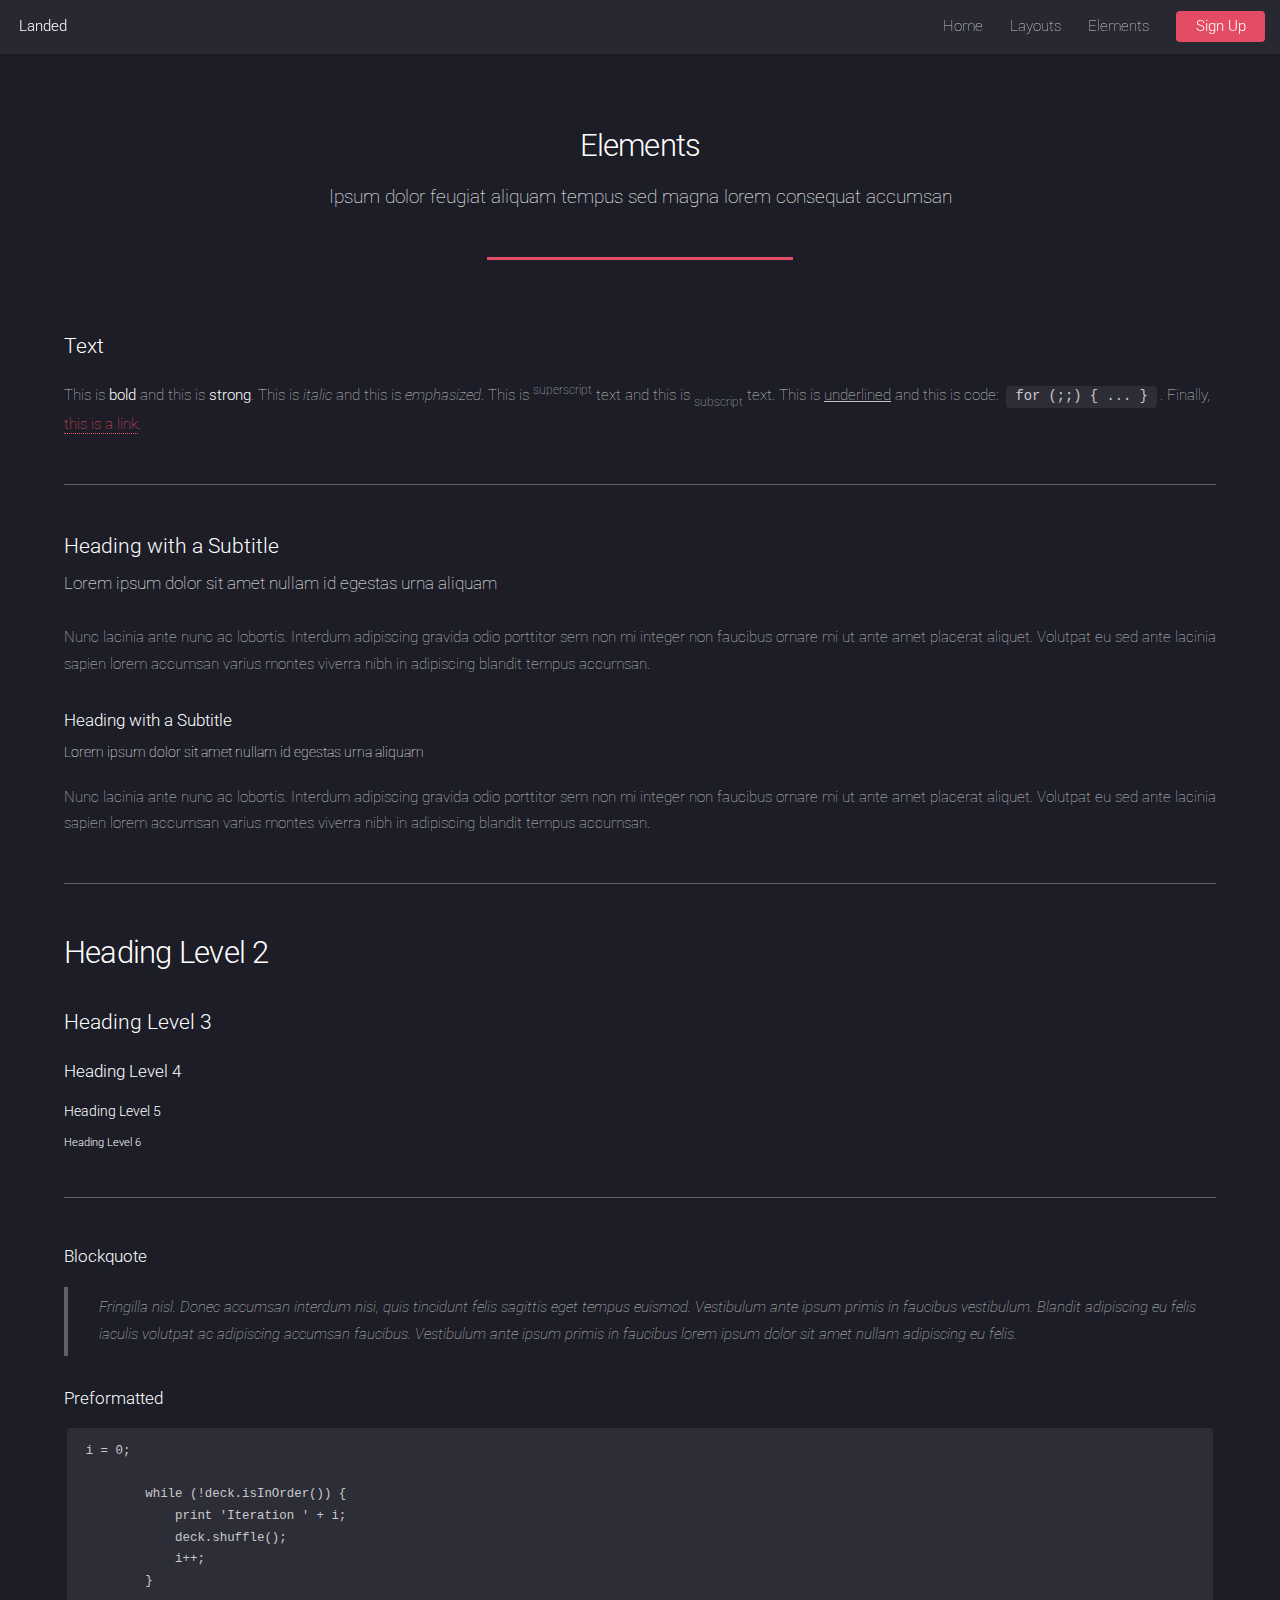
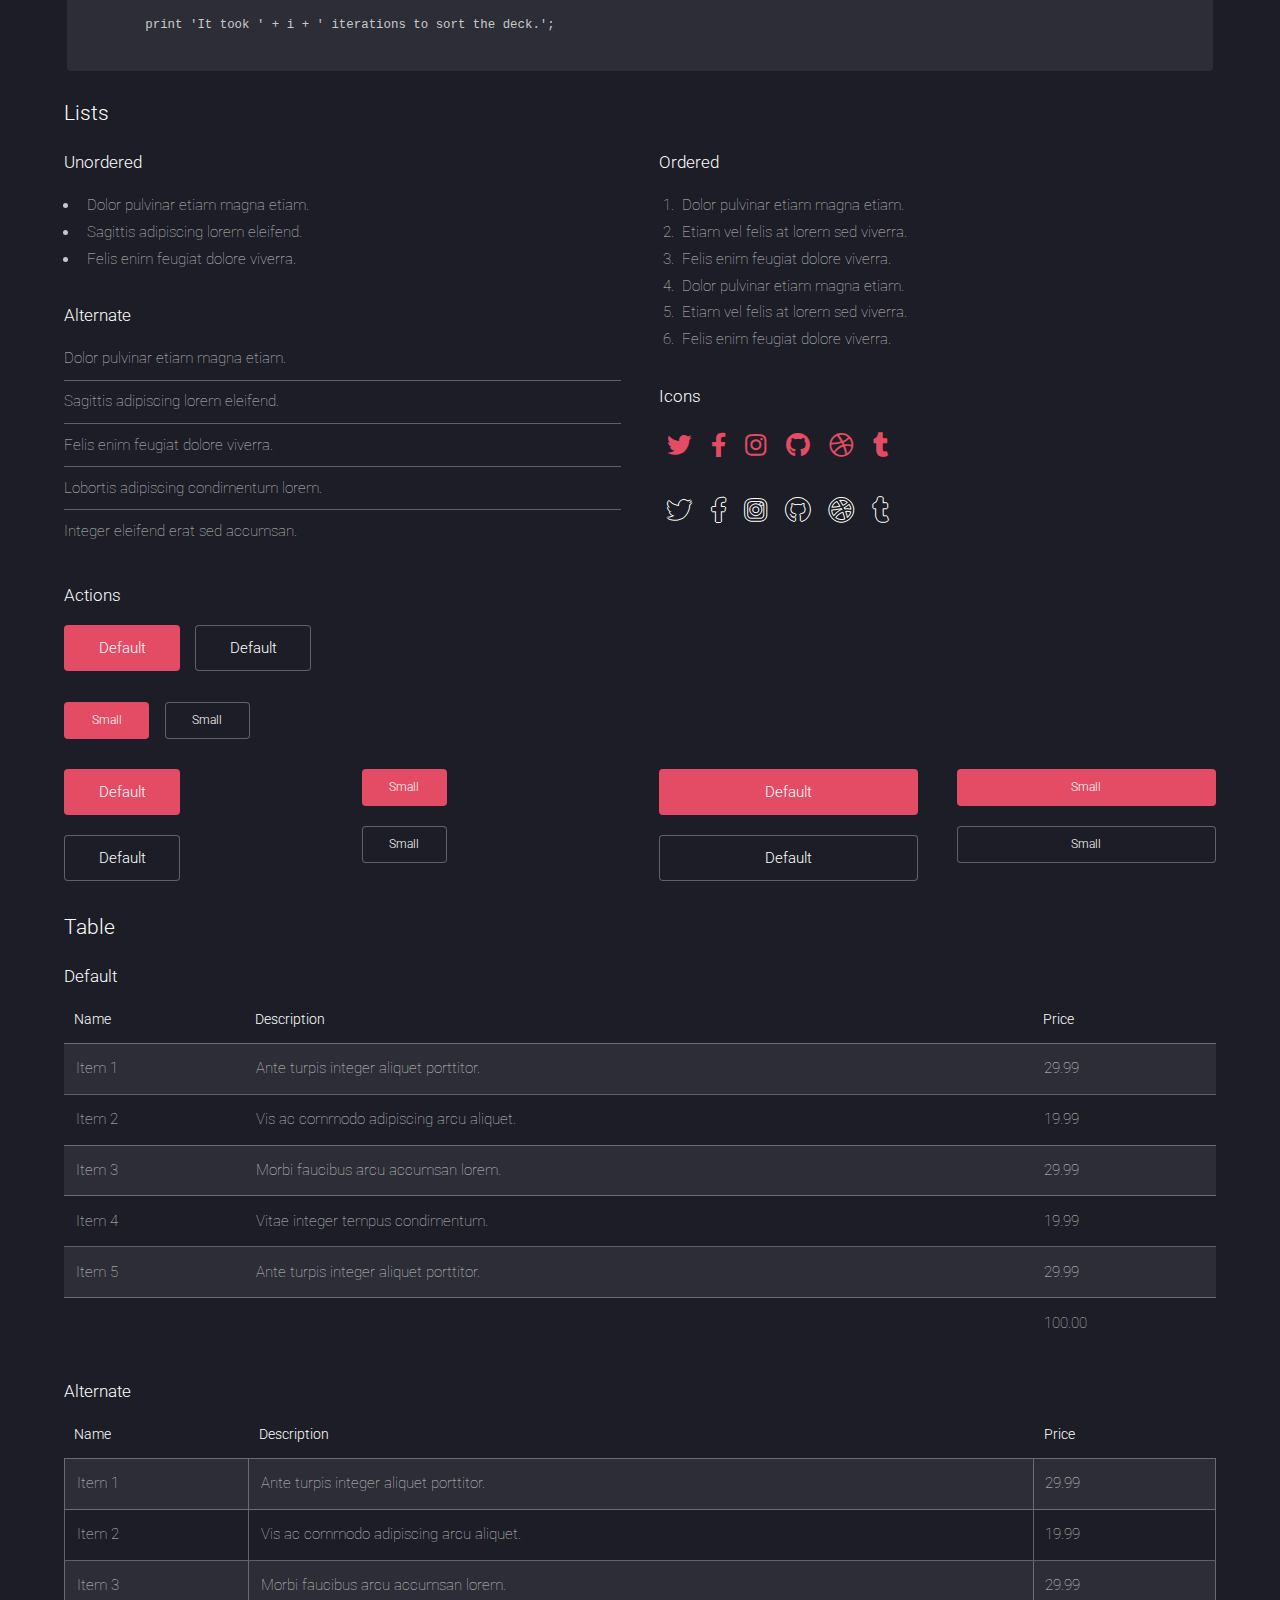
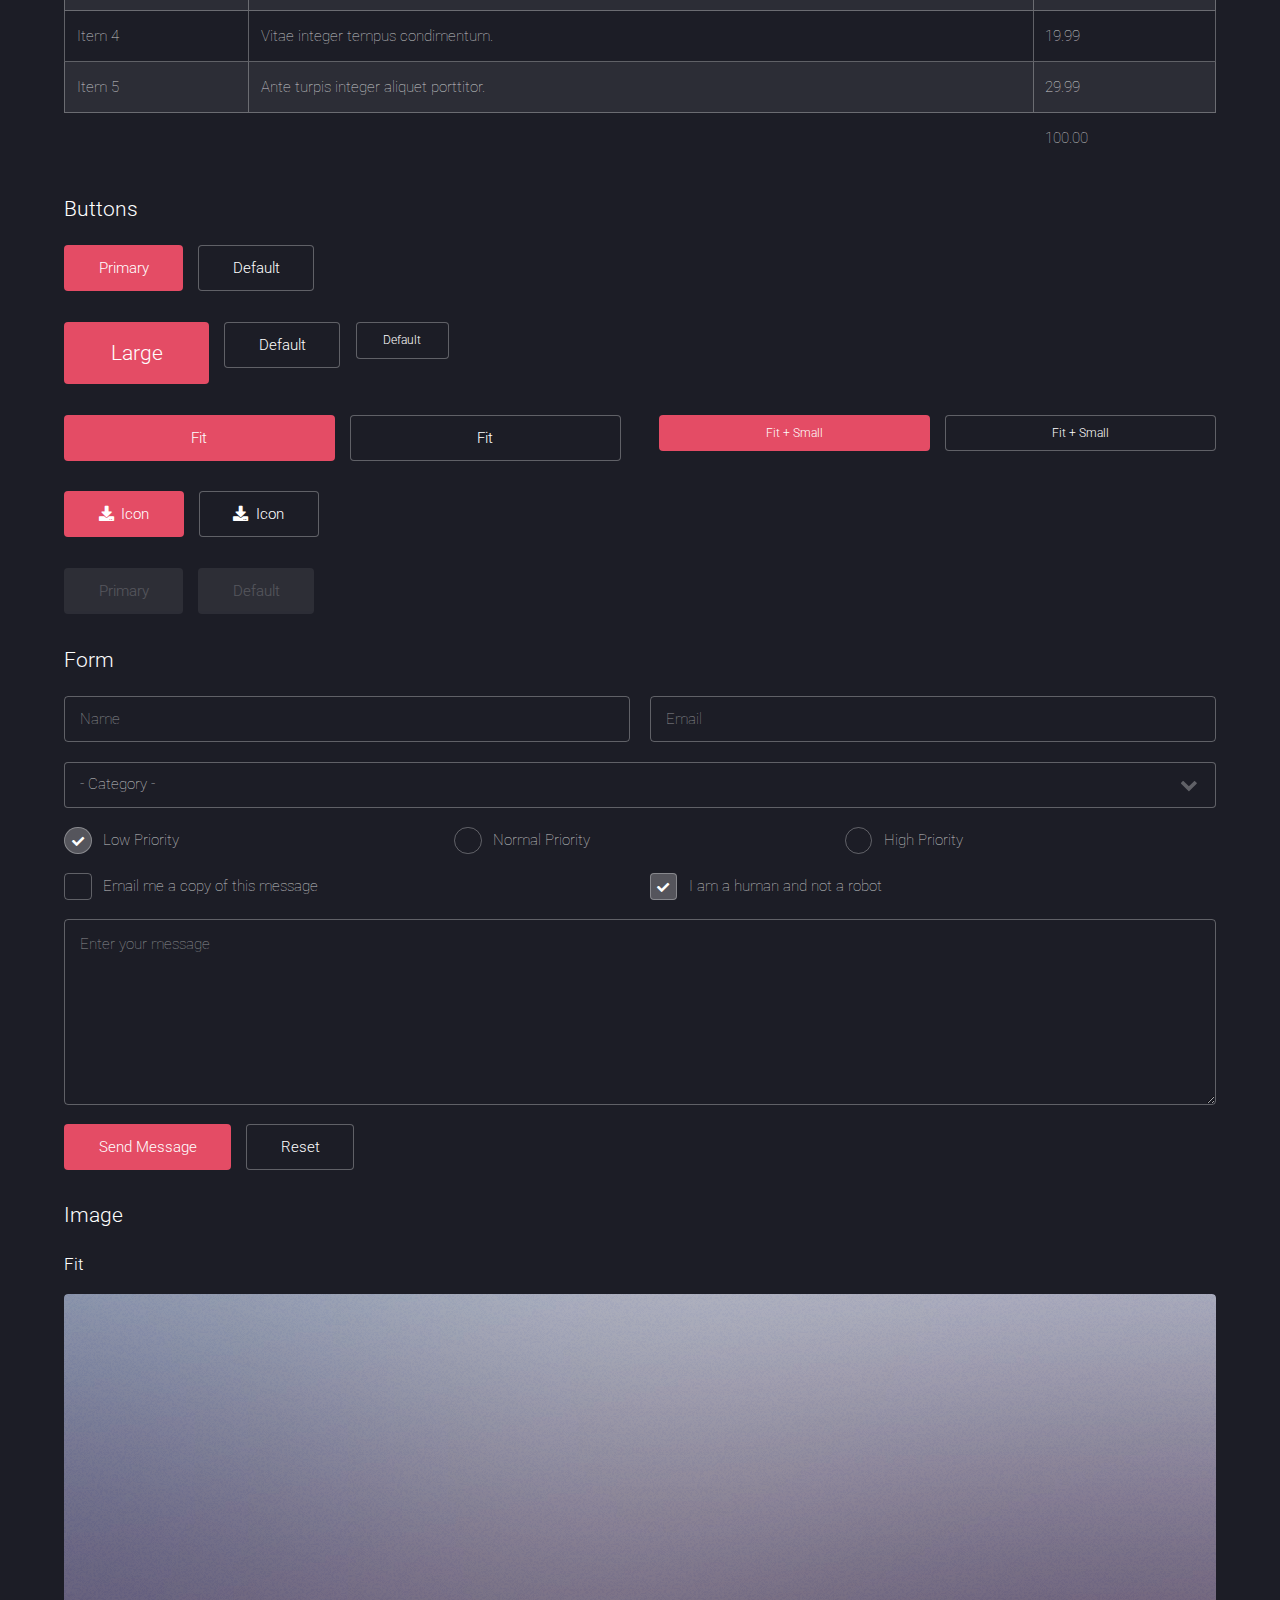
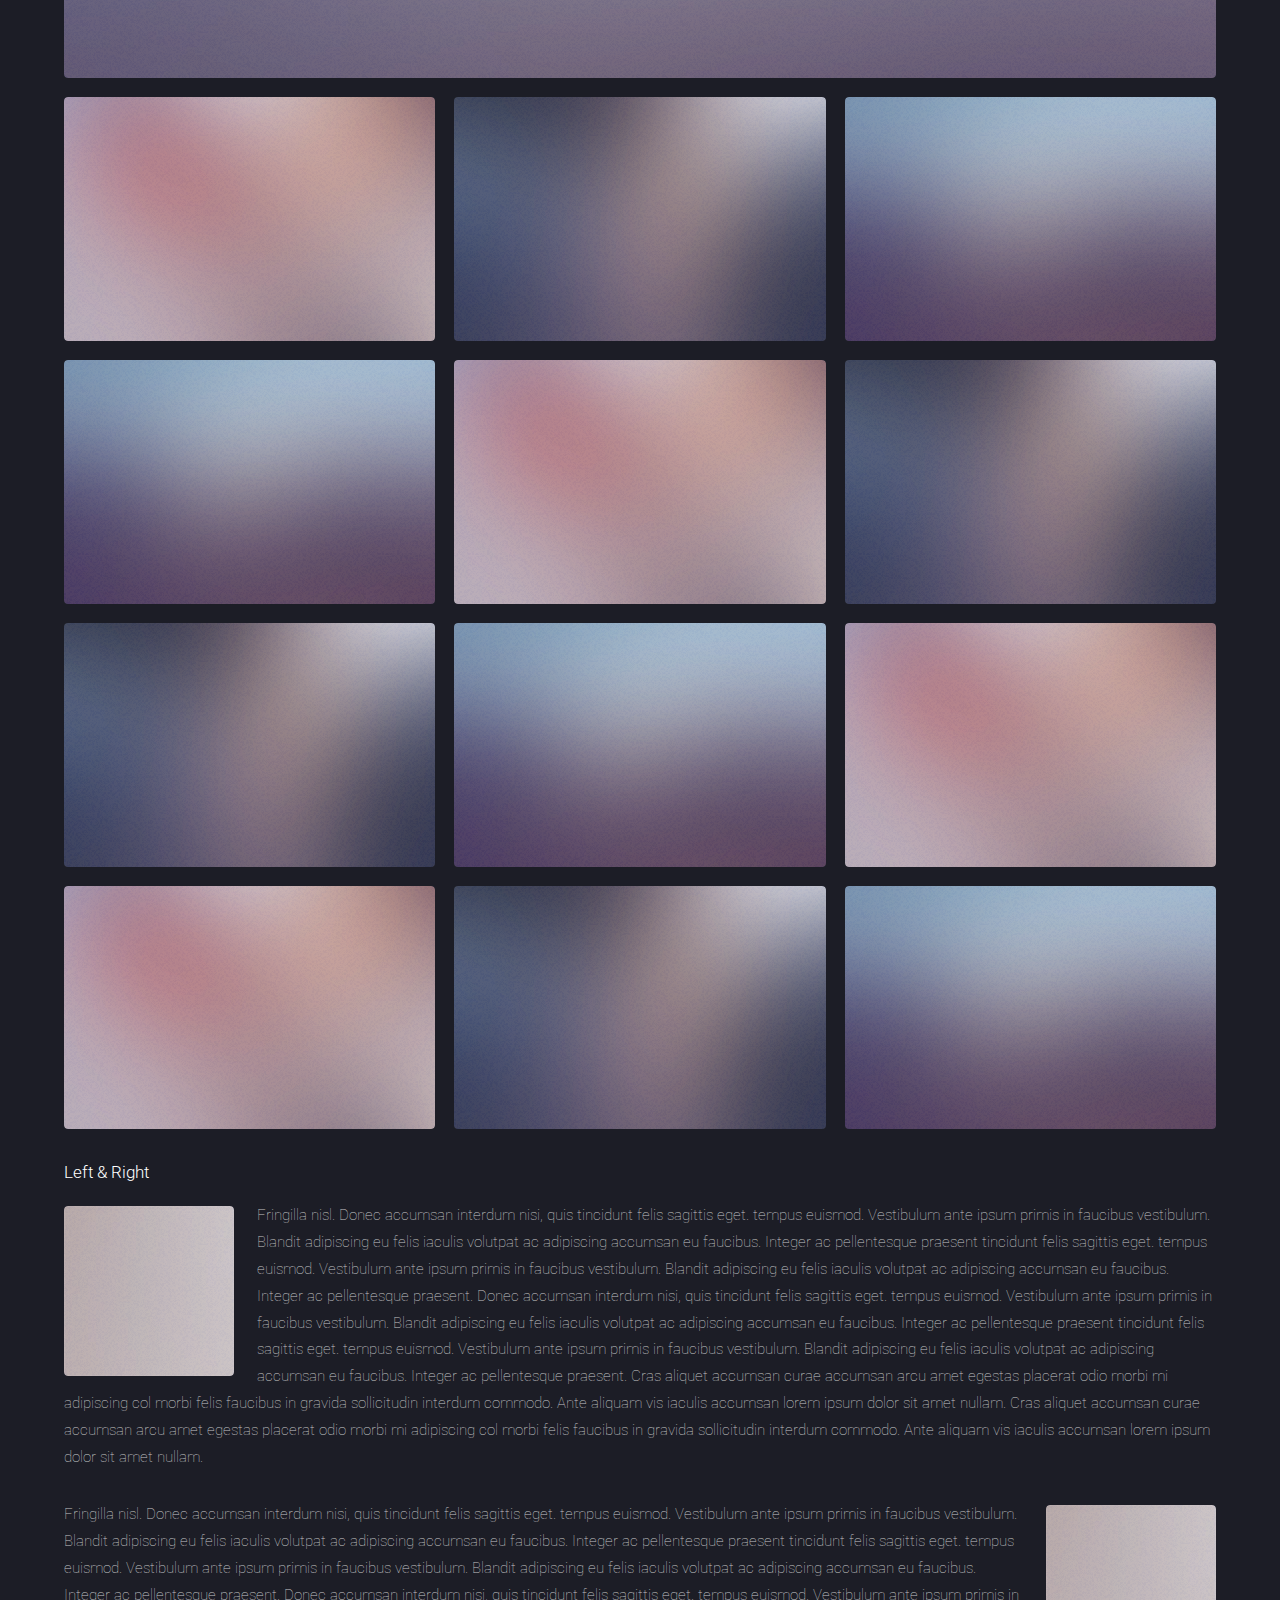
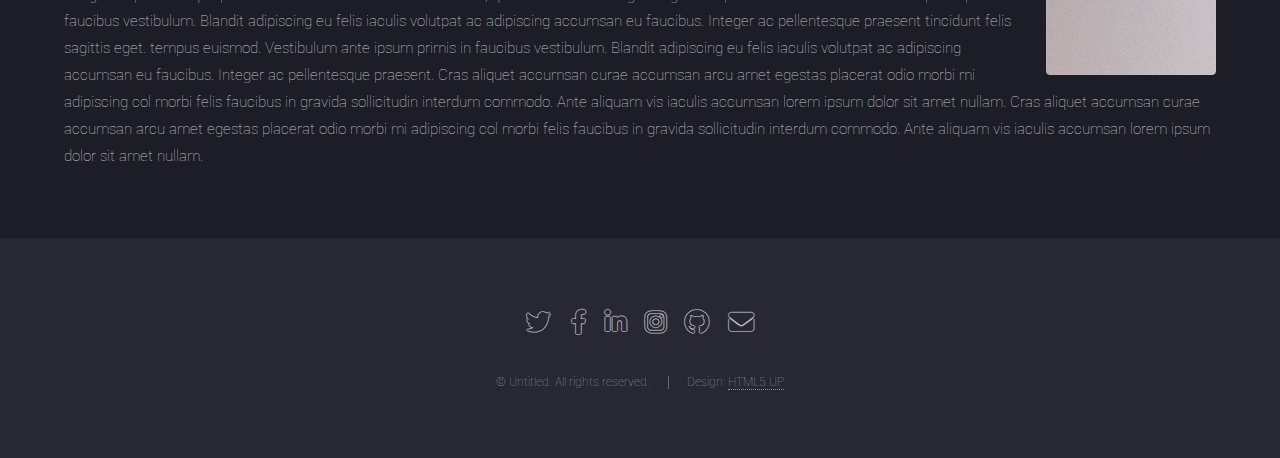
==== elements.html @ 9a94a2b2 "Add files via upload" ====
<!DOCTYPE HTML>
<!--
	Landed by HTML5 UP
	html5up.net | @ajlkn
	Free for personal and commercial use under the CCA 3.0 license (html5up.net/license)
-->
<html>
	<head>
		<title>Elements - Landed by HTML5 UP</title>
		<meta charset="utf-8" />
		<meta name="viewport" content="width=device-width, initial-scale=1, user-scalable=no" />
		<link rel="stylesheet" href="assets/css/main.css" />
		<noscript><link rel="stylesheet" href="assets/css/noscript.css" /></noscript>
	</head>
	<body class="is-preload">
		<div id="page-wrapper">

			<!-- Header -->
				<header id="header">
					<h1 id="logo"><a href="index.html">Landed</a></h1>
					<nav id="nav">
						<ul>
							<li><a href="index.html">Home</a></li>
							<li>
								<a href="#">Layouts</a>
								<ul>
									<li><a href="left-sidebar.html">Left Sidebar</a></li>
									<li><a href="right-sidebar.html">Right Sidebar</a></li>
									<li><a href="no-sidebar.html">No Sidebar</a></li>
									<li>
										<a href="#">Submenu</a>
										<ul>
											<li><a href="#">Option 1</a></li>
											<li><a href="#">Option 2</a></li>
											<li><a href="#">Option 3</a></li>
											<li><a href="#">Option 4</a></li>
										</ul>
									</li>
								</ul>
							</li>
							<li><a href="elements.html">Elements</a></li>
							<li><a href="#" class="button primary">Sign Up</a></li>
						</ul>
					</nav>
				</header>

			<!-- Main -->
				<div id="main" class="wrapper style1">
					<div class="container">
						<header class="major">
							<h2>Elements</h2>
							<p>Ipsum dolor feugiat aliquam tempus sed magna lorem consequat accumsan</p>
						</header>

						<!-- Text -->
							<section>
								<h3>Text</h3>
								<p>This is <b>bold</b> and this is <strong>strong</strong>. This is <i>italic</i> and this is <em>emphasized</em>.
								This is <sup>superscript</sup> text and this is <sub>subscript</sub> text.
								This is <u>underlined</u> and this is code: <code>for (;;) { ... }</code>. Finally, <a href="#">this is a link</a>.</p>

								<hr />

								<header>
									<h3>Heading with a Subtitle</h3>
									<p>Lorem ipsum dolor sit amet nullam id egestas urna aliquam</p>
								</header>
								<p>Nunc lacinia ante nunc ac lobortis. Interdum adipiscing gravida odio porttitor sem non mi integer non faucibus ornare mi ut ante amet placerat aliquet. Volutpat eu sed ante lacinia sapien lorem accumsan varius montes viverra nibh in adipiscing blandit tempus accumsan.</p>
								<header>
									<h4>Heading with a Subtitle</h4>
									<p>Lorem ipsum dolor sit amet nullam id egestas urna aliquam</p>
								</header>
								<p>Nunc lacinia ante nunc ac lobortis. Interdum adipiscing gravida odio porttitor sem non mi integer non faucibus ornare mi ut ante amet placerat aliquet. Volutpat eu sed ante lacinia sapien lorem accumsan varius montes viverra nibh in adipiscing blandit tempus accumsan.</p>

								<hr />

								<h2>Heading Level 2</h2>
								<h3>Heading Level 3</h3>
								<h4>Heading Level 4</h4>
								<h5>Heading Level 5</h5>
								<h6>Heading Level 6</h6>

								<hr />

								<h4>Blockquote</h4>
								<blockquote>Fringilla nisl. Donec accumsan interdum nisi, quis tincidunt felis sagittis eget tempus euismod. Vestibulum ante ipsum primis in faucibus vestibulum. Blandit adipiscing eu felis iaculis volutpat ac adipiscing accumsan faucibus. Vestibulum ante ipsum primis in faucibus lorem ipsum dolor sit amet nullam adipiscing eu felis.</blockquote>

								<h4>Preformatted</h4>
								<pre><code>i = 0;

	while (!deck.isInOrder()) {
	    print 'Iteration ' + i;
	    deck.shuffle();
	    i++;
	}

	print 'It took ' + i + ' iterations to sort the deck.';
	</code></pre>
							</section>

						<!-- Lists -->
							<section>
								<h3>Lists</h3>
								<div class="row">
									<div class="col-6 col-12-xsmall">

										<h4>Unordered</h4>
										<ul>
											<li>Dolor pulvinar etiam magna etiam.</li>
											<li>Sagittis adipiscing lorem eleifend.</li>
											<li>Felis enim feugiat dolore viverra.</li>
										</ul>

										<h4>Alternate</h4>
										<ul class="alt">
											<li>Dolor pulvinar etiam magna etiam.</li>
											<li>Sagittis adipiscing lorem eleifend.</li>
											<li>Felis enim feugiat dolore viverra.</li>
											<li>Lobortis adipiscing condimentum lorem.</li>
											<li>Integer eleifend erat sed accumsan.</li>
										</ul>

									</div>
									<div class="col-6 col-12-xsmall">

										<h4>Ordered</h4>
										<ol>
											<li>Dolor pulvinar etiam magna etiam.</li>
											<li>Etiam vel felis at lorem sed viverra.</li>
											<li>Felis enim feugiat dolore viverra.</li>
											<li>Dolor pulvinar etiam magna etiam.</li>
											<li>Etiam vel felis at lorem sed viverra.</li>
											<li>Felis enim feugiat dolore viverra.</li>
										</ol>

										<h4>Icons</h4>
										<ul class="icons">
											<li><a href="#" class="icon brands fa-twitter"><span class="label">Twitter</span></a></li>
											<li><a href="#" class="icon brands fa-facebook-f"><span class="label">Facebook</span></a></li>
											<li><a href="#" class="icon brands fa-instagram"><span class="label">Instagram</span></a></li>
											<li><a href="#" class="icon brands fa-github"><span class="label">Github</span></a></li>
											<li><a href="#" class="icon brands fa-dribbble"><span class="label">Dribbble</span></a></li>
											<li><a href="#" class="icon brands fa-tumblr"><span class="label">Tumblr</span></a></li>
										</ul>
										<ul class="icons">
											<li><a href="#" class="icon brands alt fa-twitter"><span class="label">Twitter</span></a></li>
											<li><a href="#" class="icon brands alt fa-facebook-f"><span class="label">Facebook</span></a></li>
											<li><a href="#" class="icon brands alt fa-instagram"><span class="label">Instagram</span></a></li>
											<li><a href="#" class="icon brands alt fa-github"><span class="label">Github</span></a></li>
											<li><a href="#" class="icon brands alt fa-dribbble"><span class="label">Dribbble</span></a></li>
											<li><a href="#" class="icon brands alt fa-tumblr"><span class="label">Tumblr</span></a></li>
										</ul>

									</div>
								</div>

								<h4>Actions</h4>
								<ul class="actions">
									<li><a href="#" class="button primary">Default</a></li>
									<li><a href="#" class="button">Default</a></li>
								</ul>
								<ul class="actions small">
									<li><a href="#" class="button primary small">Small</a></li>
									<li><a href="#" class="button small">Small</a></li>
								</ul>
								<div class="row">
									<div class="col-3 col-6-medium col-12-xsmall">
										<ul class="actions stacked">
											<li><a href="#" class="button primary">Default</a></li>
											<li><a href="#" class="button">Default</a></li>
										</ul>
									</div>
									<div class="col-3 col-6-medium col-12-xsmall">
										<ul class="actions stacked">
											<li><a href="#" class="button primary small">Small</a></li>
											<li><a href="#" class="button small">Small</a></li>
										</ul>
									</div>
									<div class="col-3 col-6-medium col-12-xsmall">
										<ul class="actions stacked">
											<li><a href="#" class="button primary fit">Default</a></li>
											<li><a href="#" class="button fit">Default</a></li>
										</ul>
									</div>
									<div class="col-3 col-6-medium col-12-xsmall">
										<ul class="actions stacked">
											<li><a href="#" class="button primary small fit">Small</a></li>
											<li><a href="#" class="button small fit">Small</a></li>
										</ul>
									</div>
								</div>
							</section>

						<!-- Table -->
							<section>
								<h3>Table</h3>
								<h4>Default</h4>
								<div class="table-wrapper">
									<table>
										<thead>
											<tr>
												<th>Name</th>
												<th>Description</th>
												<th>Price</th>
											</tr>
										</thead>
										<tbody>
											<tr>
												<td>Item 1</td>
												<td>Ante turpis integer aliquet porttitor.</td>
												<td>29.99</td>
											</tr>
											<tr>
												<td>Item 2</td>
												<td>Vis ac commodo adipiscing arcu aliquet.</td>
												<td>19.99</td>
											</tr>
											<tr>
												<td>Item 3</td>
												<td> Morbi faucibus arcu accumsan lorem.</td>
												<td>29.99</td>
											</tr>
											<tr>
												<td>Item 4</td>
												<td>Vitae integer tempus condimentum.</td>
												<td>19.99</td>
											</tr>
											<tr>
												<td>Item 5</td>
												<td>Ante turpis integer aliquet porttitor.</td>
												<td>29.99</td>
											</tr>
										</tbody>
										<tfoot>
											<tr>
												<td colspan="2"></td>
												<td>100.00</td>
											</tr>
										</tfoot>
									</table>
								</div>
								<h4>Alternate</h4>
								<div class="table-wrapper">
									<table class="alt">
										<thead>
											<tr>
												<th>Name</th>
												<th>Description</th>
												<th>Price</th>
											</tr>
										</thead>
										<tbody>
											<tr>
												<td>Item 1</td>
												<td>Ante turpis integer aliquet porttitor.</td>
												<td>29.99</td>
											</tr>
											<tr>
												<td>Item 2</td>
												<td>Vis ac commodo adipiscing arcu aliquet.</td>
												<td>19.99</td>
											</tr>
											<tr>
												<td>Item 3</td>
												<td> Morbi faucibus arcu accumsan lorem.</td>
												<td>29.99</td>
											</tr>
											<tr>
												<td>Item 4</td>
												<td>Vitae integer tempus condimentum.</td>
												<td>19.99</td>
											</tr>
											<tr>
												<td>Item 5</td>
												<td>Ante turpis integer aliquet porttitor.</td>
												<td>29.99</td>
											</tr>
										</tbody>
										<tfoot>
											<tr>
												<td colspan="2"></td>
												<td>100.00</td>
											</tr>
										</tfoot>
									</table>
								</div>
							</section>

						<!-- Buttons -->
							<section>
								<h3>Buttons</h3>
								<ul class="actions">
									<li><a href="#" class="button primary">Primary</a></li>
									<li><a href="#" class="button">Default</a></li>
								</ul>
								<ul class="actions">
									<li><a href="#" class="button primary large">Large</a></li>
									<li><a href="#" class="button">Default</a></li>
									<li><a href="#" class="button small">Default</a></li>
								</ul>
								<div class="row">
									<div class="col-6 col-12-xsmall">
										<ul class="actions fit">
											<li><a href="#" class="button primary fit">Fit</a></li>
											<li><a href="#" class="button fit">Fit</a></li>
										</ul>
									</div>
									<div class="col-6 col-12-xsmall">
										<ul class="actions fit small">
											<li><a href="#" class="button primary fit small">Fit + Small</a></li>
											<li><a href="#" class="button fit small">Fit + Small</a></li>
										</ul>
									</div>
								</div>
								<ul class="actions">
									<li><a href="#" class="button primary icon solid fa-download">Icon</a></li>
									<li><a href="#" class="button icon solid fa-download">Icon</a></li>
								</ul>
								<ul class="actions">
									<li><span class="button primary disabled">Primary</span></li>
									<li><span class="button disabled">Default</span></li>
								</ul>
							</section>

						<!-- Form -->
							<section>
								<h3>Form</h3>
								<form method="post" action="#">
									<div class="row gtr-uniform gtr-50">
										<div class="col-6 col-12-xsmall">
											<input type="text" name="name" id="name" value="" placeholder="Name" />
										</div>
										<div class="col-6 col-12-xsmall">
											<input type="email" name="email" id="email" value="" placeholder="Email" />
										</div>
										<div class="col-12">
											<select name="category" id="category">
												<option value="">- Category -</option>
												<option value="1">Manufacturing</option>
												<option value="1">Shipping</option>
												<option value="1">Administration</option>
												<option value="1">Human Resources</option>
											</select>
										</div>
										<div class="col-4 col-12-medium">
											<input type="radio" id="priority-low" name="priority" checked>
											<label for="priority-low">Low Priority</label>
										</div>
										<div class="col-4 col-12-medium">
											<input type="radio" id="priority-normal" name="priority">
											<label for="priority-normal">Normal Priority</label>
										</div>
										<div class="col-4 col-12-medium">
											<input type="radio" id="priority-high" name="priority">
											<label for="priority-high">High Priority</label>
										</div>
										<div class="col-6 col-12-medium">
											<input type="checkbox" id="copy" name="copy">
											<label for="copy">Email me a copy of this message</label>
										</div>
										<div class="col-6 col-12-medium">
											<input type="checkbox" id="human" name="human" checked>
											<label for="human">I am a human and not a robot</label>
										</div>
										<div class="col-12">
											<textarea name="message" id="message" placeholder="Enter your message" rows="6"></textarea>
										</div>
										<div class="col-12">
											<ul class="actions">
												<li><input type="submit" value="Send Message" class="primary" /></li>
												<li><input type="reset" value="Reset" /></li>
											</ul>
										</div>
									</div>
								</form>
							</section>

						<!-- Image -->
							<section>
								<h3>Image</h3>
								<h4>Fit</h4>
								<div class="box alt">
									<div class="row gtr-50 gtr-uniform">
										<div class="col-12"><span class="image fit"><img src="images/pic07.jpg" alt="" /></span></div>
										<div class="col-4 col-6-xsmall"><span class="image fit"><img src="images/pic02.jpg" alt="" /></span></div>
										<div class="col-4 col-6-xsmall"><span class="image fit"><img src="images/pic03.jpg" alt="" /></span></div>
										<div class="col-4 col-6-xsmall"><span class="image fit"><img src="images/pic04.jpg" alt="" /></span></div>
										<div class="col-4 col-6-xsmall"><span class="image fit"><img src="images/pic04.jpg" alt="" /></span></div>
										<div class="col-4 col-6-xsmall"><span class="image fit"><img src="images/pic02.jpg" alt="" /></span></div>
										<div class="col-4 col-6-xsmall"><span class="image fit"><img src="images/pic03.jpg" alt="" /></span></div>
										<div class="col-4 col-6-xsmall"><span class="image fit"><img src="images/pic03.jpg" alt="" /></span></div>
										<div class="col-4 col-6-xsmall"><span class="image fit"><img src="images/pic04.jpg" alt="" /></span></div>
										<div class="col-4 col-6-xsmall"><span class="image fit"><img src="images/pic02.jpg" alt="" /></span></div>
										<div class="col-4 col-6-xsmall"><span class="image fit"><img src="images/pic02.jpg" alt="" /></span></div>
										<div class="col-4 col-6-xsmall"><span class="image fit"><img src="images/pic03.jpg" alt="" /></span></div>
										<div class="col-4 col-6-xsmall"><span class="image fit"><img src="images/pic04.jpg" alt="" /></span></div>
									</div>
								</div>

								<h4>Left &amp; Right</h4>
								<p><span class="image left"><img src="images/pic08.jpg" alt="" /></span>Fringilla nisl. Donec accumsan interdum nisi, quis tincidunt felis sagittis eget. tempus euismod. Vestibulum ante ipsum primis in faucibus vestibulum. Blandit adipiscing eu felis iaculis volutpat ac adipiscing accumsan eu faucibus. Integer ac pellentesque praesent tincidunt felis sagittis eget. tempus euismod. Vestibulum ante ipsum primis in faucibus vestibulum. Blandit adipiscing eu felis iaculis volutpat ac adipiscing accumsan eu faucibus. Integer ac pellentesque praesent. Donec accumsan interdum nisi, quis tincidunt felis sagittis eget. tempus euismod. Vestibulum ante ipsum primis in faucibus vestibulum. Blandit adipiscing eu felis iaculis volutpat ac adipiscing accumsan eu faucibus. Integer ac pellentesque praesent tincidunt felis sagittis eget. tempus euismod. Vestibulum ante ipsum primis in faucibus vestibulum. Blandit adipiscing eu felis iaculis volutpat ac adipiscing accumsan eu faucibus. Integer ac pellentesque praesent. Cras aliquet accumsan curae accumsan arcu amet egestas placerat odio morbi mi adipiscing col morbi felis faucibus in gravida sollicitudin interdum commodo. Ante aliquam vis iaculis accumsan lorem ipsum dolor sit amet nullam. Cras aliquet accumsan curae accumsan arcu amet egestas placerat odio morbi mi adipiscing col morbi felis faucibus in gravida sollicitudin interdum commodo. Ante aliquam vis iaculis accumsan lorem ipsum dolor sit amet nullam.</p>
								<p><span class="image right"><img src="images/pic08.jpg" alt="" /></span>Fringilla nisl. Donec accumsan interdum nisi, quis tincidunt felis sagittis eget. tempus euismod. Vestibulum ante ipsum primis in faucibus vestibulum. Blandit adipiscing eu felis iaculis volutpat ac adipiscing accumsan eu faucibus. Integer ac pellentesque praesent tincidunt felis sagittis eget. tempus euismod. Vestibulum ante ipsum primis in faucibus vestibulum. Blandit adipiscing eu felis iaculis volutpat ac adipiscing accumsan eu faucibus. Integer ac pellentesque praesent. Donec accumsan interdum nisi, quis tincidunt felis sagittis eget. tempus euismod. Vestibulum ante ipsum primis in faucibus vestibulum. Blandit adipiscing eu felis iaculis volutpat ac adipiscing accumsan eu faucibus. Integer ac pellentesque praesent tincidunt felis sagittis eget. tempus euismod. Vestibulum ante ipsum primis in faucibus vestibulum. Blandit adipiscing eu felis iaculis volutpat ac adipiscing accumsan eu faucibus. Integer ac pellentesque praesent. Cras aliquet accumsan curae accumsan arcu amet egestas placerat odio morbi mi adipiscing col morbi felis faucibus in gravida sollicitudin interdum commodo. Ante aliquam vis iaculis accumsan lorem ipsum dolor sit amet nullam. Cras aliquet accumsan curae accumsan arcu amet egestas placerat odio morbi mi adipiscing col morbi felis faucibus in gravida sollicitudin interdum commodo. Ante aliquam vis iaculis accumsan lorem ipsum dolor sit amet nullam.</p>
							</section>

					</div>
				</div>

			<!-- Footer -->
				<footer id="footer">
					<ul class="icons">
						<li><a href="#" class="icon brands alt fa-twitter"><span class="label">Twitter</span></a></li>
						<li><a href="#" class="icon brands alt fa-facebook-f"><span class="label">Facebook</span></a></li>
						<li><a href="#" class="icon brands alt fa-linkedin-in"><span class="label">LinkedIn</span></a></li>
						<li><a href="#" class="icon brands alt fa-instagram"><span class="label">Instagram</span></a></li>
						<li><a href="#" class="icon brands alt fa-github"><span class="label">GitHub</span></a></li>
						<li><a href="#" class="icon solid alt fa-envelope"><span class="label">Email</span></a></li>
					</ul>
					<ul class="copyright">
						<li>&copy; Untitled. All rights reserved.</li><li>Design: <a href="http://html5up.net">HTML5 UP</a></li>
					</ul>
				</footer>

		</div>

		<!-- Scripts -->
			<script src="assets/js/jquery.min.js"></script>
			<script src="assets/js/jquery.scrolly.min.js"></script>
			<script src="assets/js/jquery.dropotron.min.js"></script>
			<script src="assets/js/jquery.scrollex.min.js"></script>
			<script src="assets/js/browser.min.js"></script>
			<script src="assets/js/breakpoints.min.js"></script>
			<script src="assets/js/util.js"></script>
			<script src="assets/js/main.js"></script>

	</body>
</html>
---- assets/css/main.css ----
@import url("fontawesome-all.min.css");
@import url("https://fonts.googleapis.com/css?family=Roboto:100,300,100italic,300italic");

/*
	Landed by HTML5 UP
	html5up.net | @ajlkn
	Free for personal and commercial use under the CCA 3.0 license (html5up.net/license)
*/

html, body, div, span, applet, object,
iframe, h1, h2, h3, h4, h5, h6, p, blockquote,
pre, a, abbr, acronym, address, big, cite,
code, del, dfn, em, img, ins, kbd, q, s, samp,
small, strike, strong, sub, sup, tt, var, b,
u, i, center, dl, dt, dd, ol, ul, li, fieldset,
form, label, legend, table, caption, tbody,
tfoot, thead, tr, th, td, article, aside,
canvas, details, embed, figure, figcaption,
footer, header, hgroup, menu, nav, output, ruby,
section, summary, time, mark, audio, video {
	margin: 0;
	padding: 0;
	border: 0;
	font-size: 100%;
	font: inherit;
	vertical-align: baseline;}

article, aside, details, figcaption, figure,
footer, header, hgroup, menu, nav, section {
	display: block;}

body {
	line-height: 1;
}

ol, ul {
	list-style: none;
}

blockquote, q {
	quotes: none;
}

	blockquote:before, blockquote:after, q:before, q:after {
		content: '';
		content: none;
	}

table {
	border-collapse: collapse;
	border-spacing: 0;
}

body {
	-webkit-text-size-adjust: none;
}

mark {
	background-color: transparent;
	color: inherit;
}

input::-moz-focus-inner {
	border: 0;
	padding: 0;
}

input, select, textarea {
	-moz-appearance: none;
	-webkit-appearance: none;
	-ms-appearance: none;
	appearance: none;
}

/* Basic */

	html {
		box-sizing: border-box;
	}

	*, *:before, *:after {
		box-sizing: inherit;
	}

	html, body {
		background: #1c1d26;
	}

	body.is-preload *, body.is-preload *:before, body.is-preload *:after {
		-moz-animation: none !important;
		-webkit-animation: none !important;
		-ms-animation: none !important;
		animation: none !important;
		-moz-transition: none !important;
		-webkit-transition: none !important;
		-ms-transition: none !important;
		transition: none !important;
	}

	body, input, select, textarea {
		color: rgba(255, 255, 255, 0.75);
		font-family: "Roboto", Helvetica, sans-serif;
		font-size: 15pt;
		font-weight: 100;
		line-height: 1.75em;
	}

	a {
		-moz-transition: border-color 0.2s ease-in-out, color 0.2s ease-in-out;
		-webkit-transition: border-color 0.2s ease-in-out, color 0.2s ease-in-out;
		-ms-transition: border-color 0.2s ease-in-out, color 0.2s ease-in-out;
		transition: border-color 0.2s ease-in-out, color 0.2s ease-in-out;
		border-bottom: dotted 1px;
		color: #e44c65;
		text-decoration: none;
	}

		a:hover {
			color: #e44c65 !important;
			border-bottom-color: transparent;
		}

	strong, b {
		color: #ffffff;
		font-weight: 300;
	}

	em, i {
		font-style: italic;
	}

	p {
		margin: 0 0 2em 0;
	}

	h1, h2, h3, h4, h5, h6 {
		color: #ffffff;
		font-weight: 300;
		line-height: 1em;
		margin: 0 0 1em 0;
	}

		h1 a, h2 a, h3 a, h4 a, h5 a, h6 a {
			color: inherit;
			border: 0;
		}

	h2 {
		font-size: 2em;
		line-height: 1.5em;
		letter-spacing: -0.025em;
	}

	h3 {
		font-size: 1.35em;
		line-height: 1.5em;
	}

	h4 {
		font-size: 1.1em;
		line-height: 1.5em;
	}

	h5 {
		font-size: 0.9em;
		line-height: 1.5em;
	}

	h6 {
		font-size: 0.7em;
		line-height: 1.5em;
	}

	sub {
		font-size: 0.8em;
		position: relative;
		top: 0.5em;
	}

	sup {
		font-size: 0.8em;
		position: relative;
		top: -0.5em;
	}

	hr {
		border: 0;
		border-bottom: solid 1px rgba(255, 255, 255, 0.3);
		margin: 3em 0;
	}

		hr.major {
			margin: 4em 0;
		}

	blockquote {
		border-left: solid 4px rgba(255, 255, 255, 0.3);
		font-style: italic;
		margin: 0 0 2em 0;
		padding: 0.5em 0 0.5em 2em;
	}

	code {
		background: rgba(255, 255, 255, 0.075);
		border-radius: 4px;
		font-family: "Courier New", monospace;
		font-size: 0.9em;
		margin: 0 0.25em;
		padding: 0.25em 0.65em;
	}

	pre {
		-webkit-overflow-scrolling: touch;
		font-family: "Courier New", monospace;
		font-size: 0.9em;
		margin: 0 0 2em 0;
	}

		pre code {
			display: block;
			line-height: 1.75em;
			padding: 1em 1.5em;
			overflow-x: auto;
		}

	.align-left {
		text-align: left;
	}

	.align-center {
		text-align: center;
	}

	.align-right {
		text-align: right;
	}

/* Loader */

	@-moz-keyframes spinner-show {
		0% {
			opacity: 0;
		}

		100% {
			opacity: 1;
		}
	}

	@-webkit-keyframes spinner-show {
		0% {
			opacity: 0;
		}

		100% {
			opacity: 1;
		}
	}

	@-ms-keyframes spinner-show {
		0% {
			opacity: 0;
		}

		100% {
			opacity: 1;
		}
	}

	@keyframes spinner-show {
		0% {
			opacity: 0;
		}

		100% {
			opacity: 1;
		}
	}

	@-moz-keyframes spinner-hide {
		0% {
			color: rgba(255, 255, 255, 0.15);
			z-index: 100001;
			-moz-transform: scale(1) rotate(0deg);
			-webkit-transform: scale(1) rotate(0deg);
			-ms-transform: scale(1) rotate(0deg);
			transform: scale(1) rotate(0deg);
		}

		99% {
			color: #1c1d26;
			z-index: 100001;
			-moz-transform: scale(0.5) rotate(360deg);
			-webkit-transform: scale(0.5) rotate(360deg);
			-ms-transform: scale(0.5) rotate(360deg);
			transform: scale(0.5) rotate(360deg);
		}

		100% {
			color: #1c1d26;
			z-index: -1;
			-moz-transform: scale(0.5) rotate(360deg);
			-webkit-transform: scale(0.5) rotate(360deg);
			-ms-transform: scale(0.5) rotate(360deg);
			transform: scale(0.5) rotate(360deg);
		}
	}

	@-webkit-keyframes spinner-hide {
		0% {
			color: rgba(255, 255, 255, 0.15);
			z-index: 100001;
			-moz-transform: scale(1) rotate(0deg);
			-webkit-transform: scale(1) rotate(0deg);
			-ms-transform: scale(1) rotate(0deg);
			transform: scale(1) rotate(0deg);
		}

		99% {
			color: #1c1d26;
			z-index: 100001;
			-moz-transform: scale(0.5) rotate(360deg);
			-webkit-transform: scale(0.5) rotate(360deg);
			-ms-transform: scale(0.5) rotate(360deg);
			transform: scale(0.5) rotate(360deg);
		}

		100% {
			color: #1c1d26;
			z-index: -1;
			-moz-transform: scale(0.5) rotate(360deg);
			-webkit-transform: scale(0.5) rotate(360deg);
			-ms-transform: scale(0.5) rotate(360deg);
			transform: scale(0.5) rotate(360deg);
		}
	}

	@-ms-keyframes spinner-hide {
		0% {
			color: rgba(255, 255, 255, 0.15);
			z-index: 100001;
			-moz-transform: scale(1) rotate(0deg);
			-webkit-transform: scale(1) rotate(0deg);
			-ms-transform: scale(1) rotate(0deg);
			transform: scale(1) rotate(0deg);
		}

		99% {
			color: #1c1d26;
			z-index: 100001;
			-moz-transform: scale(0.5) rotate(360deg);
			-webkit-transform: scale(0.5) rotate(360deg);
			-ms-transform: scale(0.5) rotate(360deg);
			transform: scale(0.5) rotate(360deg);
		}

		100% {
			color: #1c1d26;
			z-index: -1;
			-moz-transform: scale(0.5) rotate(360deg);
			-webkit-transform: scale(0.5) rotate(360deg);
			-ms-transform: scale(0.5) rotate(360deg);
			transform: scale(0.5) rotate(360deg);
		}
	}

	@keyframes spinner-hide {
		0% {
			color: rgba(255, 255, 255, 0.15);
			z-index: 100001;
			-moz-transform: scale(1) rotate(0deg);
			-webkit-transform: scale(1) rotate(0deg);
			-ms-transform: scale(1) rotate(0deg);
			transform: scale(1) rotate(0deg);
		}

		99% {
			color: #1c1d26;
			z-index: 100001;
			-moz-transform: scale(0.5) rotate(360deg);
			-webkit-transform: scale(0.5) rotate(360deg);
			-ms-transform: scale(0.5) rotate(360deg);
			transform: scale(0.5) rotate(360deg);
		}

		100% {
			color: #1c1d26;
			z-index: -1;
			-moz-transform: scale(0.5) rotate(360deg);
			-webkit-transform: scale(0.5) rotate(360deg);
			-ms-transform: scale(0.5) rotate(360deg);
			transform: scale(0.5) rotate(360deg);
		}
	}

	@-moz-keyframes spinner-rotate {
		0% {
			-moz-transform: scale(1) rotate(0deg);
			-webkit-transform: scale(1) rotate(0deg);
			-ms-transform: scale(1) rotate(0deg);
			transform: scale(1) rotate(0deg);
		}

		100% {
			-moz-transform: scale(1) rotate(360deg);
			-webkit-transform: scale(1) rotate(360deg);
			-ms-transform: scale(1) rotate(360deg);
			transform: scale(1) rotate(360deg);
		}
	}

	@-webkit-keyframes spinner-rotate {
		0% {
			-moz-transform: scale(1) rotate(0deg);
			-webkit-transform: scale(1) rotate(0deg);
			-ms-transform: scale(1) rotate(0deg);
			transform: scale(1) rotate(0deg);
		}

		100% {
			-moz-transform: scale(1) rotate(360deg);
			-webkit-transform: scale(1) rotate(360deg);
			-ms-transform: scale(1) rotate(360deg);
			transform: scale(1) rotate(360deg);
		}
	}

	@-ms-keyframes spinner-rotate {
		0% {
			-moz-transform: scale(1) rotate(0deg);
			-webkit-transform: scale(1) rotate(0deg);
			-ms-transform: scale(1) rotate(0deg);
			transform: scale(1) rotate(0deg);
		}

		100% {
			-moz-transform: scale(1) rotate(360deg);
			-webkit-transform: scale(1) rotate(360deg);
			-ms-transform: scale(1) rotate(360deg);
			transform: scale(1) rotate(360deg);
		}
	}

	@keyframes spinner-rotate {
		0% {
			-moz-transform: scale(1) rotate(0deg);
			-webkit-transform: scale(1) rotate(0deg);
			-ms-transform: scale(1) rotate(0deg);
			transform: scale(1) rotate(0deg);
		}

		100% {
			-moz-transform: scale(1) rotate(360deg);
			-webkit-transform: scale(1) rotate(360deg);
			-ms-transform: scale(1) rotate(360deg);
			transform: scale(1) rotate(360deg);
		}
	}

	@-moz-keyframes overlay-hide {
		0% {
			opacity: 1;
			z-index: 100000;
		}

		15% {
			opacity: 1;
			z-index: 100000;
		}

		99% {
			opacity: 0;
			z-index: 100000;
		}

		100% {
			opacity: 0;
			z-index: -1;
		}
	}

	@-webkit-keyframes overlay-hide {
		0% {
			opacity: 1;
			z-index: 100000;
		}

		15% {
			opacity: 1;
			z-index: 100000;
		}

		99% {
			opacity: 0;
			z-index: 100000;
		}

		100% {
			opacity: 0;
			z-index: -1;
		}
	}

	@-ms-keyframes overlay-hide {
		0% {
			opacity: 1;
			z-index: 100000;
		}

		15% {
			opacity: 1;
			z-index: 100000;
		}

		99% {
			opacity: 0;
			z-index: 100000;
		}

		100% {
			opacity: 0;
			z-index: -1;
		}
	}

	@keyframes overlay-hide {
		0% {
			opacity: 1;
			z-index: 100000;
		}

		15% {
			opacity: 1;
			z-index: 100000;
		}

		99% {
			opacity: 0;
			z-index: 100000;
		}

		100% {
			opacity: 0;
			z-index: -1;
		}
	}

	body.landing {
		text-decoration: none;
	}

		body.landing:before {
			-moz-osx-font-smoothing: grayscale;
			-webkit-font-smoothing: antialiased;
			display: inline-block;
			font-style: normal;
			font-variant: normal;
			text-rendering: auto;
			line-height: 1;
			text-transform: none !important;
			font-family: 'Font Awesome 5 Free';
			font-weight: 900;
		}

		body.landing:before {
			-moz-animation: spinner-show 1.5s 1 0.25s ease forwards, spinner-hide 0.25s ease-in-out forwards !important;
			-webkit-animation: spinner-show 1.5s 1 0.25s ease forwards, spinner-hide 0.25s ease-in-out forwards !important;
			-ms-animation: spinner-show 1.5s 1 0.25s ease forwards, spinner-hide 0.25s ease-in-out forwards !important;
			animation: spinner-show 1.5s 1 0.25s ease forwards, spinner-hide 0.25s ease-in-out forwards !important;
			-moz-transform-origin: 50% 50%;
			-webkit-transform-origin: 50% 50%;
			-ms-transform-origin: 50% 50%;
			transform-origin: 50% 50%;
			color: rgba(255, 255, 255, 0.15);
			content: '\f1ce';
			cursor: default;
			display: block;
			font-size: 2em;
			height: 2em;
			left: 50%;
			line-height: 2em;
			margin: -1em 0 0 -1em;
			opacity: 0;
			position: fixed;
			text-align: center;
			top: 50%;
			width: 2em;
			z-index: -1;
		}

		body.landing:after {
			-moz-animation: overlay-hide 1.5s ease-in forwards !important;
			-webkit-animation: overlay-hide 1.5s ease-in forwards !important;
			-ms-animation: overlay-hide 1.5s ease-in forwards !important;
			animation: overlay-hide 1.5s ease-in forwards !important;
			background: #1c1d26;
			content: '';
			display: block;
			height: 100%;
			left: 0;
			opacity: 0;
			position: fixed;
			top: 0;
			width: 100%;
			z-index: -1;
		}

		body.landing.is-preload:before {
			-moz-animation: spinner-show 1.5s 1 0.25s ease forwards, spinner-rotate 0.75s infinite linear !important;
			-webkit-animation: spinner-show 1.5s 1 0.25s ease forwards, spinner-rotate 0.75s infinite linear !important;
			-ms-animation: spinner-show 1.5s 1 0.25s ease forwards, spinner-rotate 0.75s infinite linear !important;
			animation: spinner-show 1.5s 1 0.25s ease forwards, spinner-rotate 0.75s infinite linear !important;
			z-index: 100001;
		}

		body.landing.is-preload:after {
			-moz-animation: none !important;
			-webkit-animation: none !important;
			-ms-animation: none !important;
			animation: none !important;
			opacity: 1;
			z-index: 100000;
		}

	@media (-webkit-min-device-pixel-ratio: 2) {

		body.landing:before {
			line-height: 2.025em;
		}

	}

/* Container */

	.container {
		margin: 0 auto;
		max-width: calc(100% - 4em);
		width: 70em;
	}

		.container.xsmall {
			width: 17.5em;
		}

		.container.small {
			width: 35em;
		}

		.container.medium {
			width: 52.5em;
		}

		.container.large {
			width: 87.5em;
		}

		.container.xlarge {
			width: 105em;
		}

		.container.max {
			width: 100%;
		}

		@media screen and (max-width: 1280px) {

			.container {
				width: 90%;
				max-width: 100%;
			}

		}

		@media screen and (max-width: 980px) {

			.container {
				width: 100% !important;
			}

		}

/* Row */

	.row {
		display: flex;
		flex-wrap: wrap;
		box-sizing: border-box;
		align-items: stretch;
	}

		.row > * {
			box-sizing: border-box;
		}

		.row.gtr-uniform > * > :last-child {
			margin-bottom: 0;
		}

		.row.aln-left {
			justify-content: flex-start;
		}

		.row.aln-center {
			justify-content: center;
		}

		.row.aln-right {
			justify-content: flex-end;
		}

		.row.aln-top {
			align-items: flex-start;
		}

		.row.aln-middle {
			align-items: center;
		}

		.row.aln-bottom {
			align-items: flex-end;
		}

		.row > .imp {
			order: -1;
		}

		.row > .col-1 {
			width: 8.33333%;
		}

		.row > .off-1 {
			margin-left: 8.33333%;
		}

		.row > .col-2 {
			width: 16.66667%;
		}

		.row > .off-2 {
			margin-left: 16.66667%;
		}

		.row > .col-3 {
			width: 25%;
		}

		.row > .off-3 {
			margin-left: 25%;
		}

		.row > .col-4 {
			width: 33.33333%;
		}

		.row > .off-4 {
			margin-left: 33.33333%;
		}

		.row > .col-5 {
			width: 41.66667%;
		}

		.row > .off-5 {
			margin-left: 41.66667%;
		}

		.row > .col-6 {
			width: 50%;
		}

		.row > .off-6 {
			margin-left: 50%;
		}

		.row > .col-7 {
			width: 58.33333%;
		}

		.row > .off-7 {
			margin-left: 58.33333%;
		}

		.row > .col-8 {
			width: 66.66667%;
		}

		.row > .off-8 {
			margin-left: 66.66667%;
		}

		.row > .col-9 {
			width: 75%;
		}

		.row > .off-9 {
			margin-left: 75%;
		}

		.row > .col-10 {
			width: 83.33333%;
		}

		.row > .off-10 {
			margin-left: 83.33333%;
		}

		.row > .col-11 {
			width: 91.66667%;
		}

		.row > .off-11 {
			margin-left: 91.66667%;
		}

		.row > .col-12 {
			width: 100%;
		}

		.row > .off-12 {
			margin-left: 100%;
		}

		.row.gtr-0 {
			margin-top: 0;
			margin-left: 0em;
		}

			.row.gtr-0 > * {
				padding: 0 0 0 0em;
			}

			.row.gtr-0.gtr-uniform {
				margin-top: 0em;
			}

				.row.gtr-0.gtr-uniform > * {
					padding-top: 0em;
				}

		.row.gtr-25 {
			margin-top: 0;
			margin-left: -0.625em;
		}

			.row.gtr-25 > * {
				padding: 0 0 0 0.625em;
			}

			.row.gtr-25.gtr-uniform {
				margin-top: -0.625em;
			}

				.row.gtr-25.gtr-uniform > * {
					padding-top: 0.625em;
				}

		.row.gtr-50 {
			margin-top: 0;
			margin-left: -1.25em;
		}

			.row.gtr-50 > * {
				padding: 0 0 0 1.25em;
			}

			.row.gtr-50.gtr-uniform {
				margin-top: -1.25em;
			}

				.row.gtr-50.gtr-uniform > * {
					padding-top: 1.25em;
				}

		.row {
			margin-top: 0;
			margin-left: -2.5em;
		}

			.row > * {
				padding: 0 0 0 2.5em;
			}

			.row.gtr-uniform {
				margin-top: -2.5em;
			}

				.row.gtr-uniform > * {
					padding-top: 2.5em;
				}

		.row.gtr-150 {
			margin-top: 0;
			margin-left: -3.75em;
		}

			.row.gtr-150 > * {
				padding: 0 0 0 3.75em;
			}

			.row.gtr-150.gtr-uniform {
				margin-top: -3.75em;
			}

				.row.gtr-150.gtr-uniform > * {
					padding-top: 3.75em;
				}

		.row.gtr-200 {
			margin-top: 0;
			margin-left: -5em;
		}

			.row.gtr-200 > * {
				padding: 0 0 0 5em;
			}

			.row.gtr-200.gtr-uniform {
				margin-top: -5em;
			}

				.row.gtr-200.gtr-uniform > * {
					padding-top: 5em;
				}

		@media screen and (max-width: 1680px) {

			.row {
				display: flex;
				flex-wrap: wrap;
				box-sizing: border-box;
				align-items: stretch;
			}

				.row > * {
					box-sizing: border-box;
				}

				.row.gtr-uniform > * > :last-child {
					margin-bottom: 0;
				}

				.row.aln-left {
					justify-content: flex-start;
				}

				.row.aln-center {
					justify-content: center;
				}

				.row.aln-right {
					justify-content: flex-end;
				}

				.row.aln-top {
					align-items: flex-start;
				}

				.row.aln-middle {
					align-items: center;
				}

				.row.aln-bottom {
					align-items: flex-end;
				}

				.row > .imp-xlarge {
					order: -1;
				}

				.row > .col-1-xlarge {
					width: 8.33333%;
				}

				.row > .off-1-xlarge {
					margin-left: 8.33333%;
				}

				.row > .col-2-xlarge {
					width: 16.66667%;
				}

				.row > .off-2-xlarge {
					margin-left: 16.66667%;
				}

				.row > .col-3-xlarge {
					width: 25%;
				}

				.row > .off-3-xlarge {
					margin-left: 25%;
				}

				.row > .col-4-xlarge {
					width: 33.33333%;
				}

				.row > .off-4-xlarge {
					margin-left: 33.33333%;
				}

				.row > .col-5-xlarge {
					width: 41.66667%;
				}

				.row > .off-5-xlarge {
					margin-left: 41.66667%;
				}

				.row > .col-6-xlarge {
					width: 50%;
				}

				.row > .off-6-xlarge {
					margin-left: 50%;
				}

				.row > .col-7-xlarge {
					width: 58.33333%;
				}

				.row > .off-7-xlarge {
					margin-left: 58.33333%;
				}

				.row > .col-8-xlarge {
					width: 66.66667%;
				}

				.row > .off-8-xlarge {
					margin-left: 66.66667%;
				}

				.row > .col-9-xlarge {
					width: 75%;
				}

				.row > .off-9-xlarge {
					margin-left: 75%;
				}

				.row > .col-10-xlarge {
					width: 83.33333%;
				}

				.row > .off-10-xlarge {
					margin-left: 83.33333%;
				}

				.row > .col-11-xlarge {
					width: 91.66667%;
				}

				.row > .off-11-xlarge {
					margin-left: 91.66667%;
				}

				.row > .col-12-xlarge {
					width: 100%;
				}

				.row > .off-12-xlarge {
					margin-left: 100%;
				}

				.row.gtr-0 {
					margin-top: 0;
					margin-left: 0em;
				}

					.row.gtr-0 > * {
						padding: 0 0 0 0em;
					}

					.row.gtr-0.gtr-uniform {
						margin-top: 0em;
					}

						.row.gtr-0.gtr-uniform > * {
							padding-top: 0em;
						}

				.row.gtr-25 {
					margin-top: 0;
					margin-left: -0.625em;
				}

					.row.gtr-25 > * {
						padding: 0 0 0 0.625em;
					}

					.row.gtr-25.gtr-uniform {
						margin-top: -0.625em;
					}

						.row.gtr-25.gtr-uniform > * {
							padding-top: 0.625em;
						}

				.row.gtr-50 {
					margin-top: 0;
					margin-left: -1.25em;
				}

					.row.gtr-50 > * {
						padding: 0 0 0 1.25em;
					}

					.row.gtr-50.gtr-uniform {
						margin-top: -1.25em;
					}

						.row.gtr-50.gtr-uniform > * {
							padding-top: 1.25em;
						}

				.row {
					margin-top: 0;
					margin-left: -2.5em;
				}

					.row > * {
						padding: 0 0 0 2.5em;
					}

					.row.gtr-uniform {
						margin-top: -2.5em;
					}

						.row.gtr-uniform > * {
							padding-top: 2.5em;
						}

				.row.gtr-150 {
					margin-top: 0;
					margin-left: -3.75em;
				}

					.row.gtr-150 > * {
						padding: 0 0 0 3.75em;
					}

					.row.gtr-150.gtr-uniform {
						margin-top: -3.75em;
					}

						.row.gtr-150.gtr-uniform > * {
							padding-top: 3.75em;
						}

				.row.gtr-200 {
					margin-top: 0;
					margin-left: -5em;
				}

					.row.gtr-200 > * {
						padding: 0 0 0 5em;
					}

					.row.gtr-200.gtr-uniform {
						margin-top: -5em;
					}

						.row.gtr-200.gtr-uniform > * {
							padding-top: 5em;
						}

		}

		@media screen and (max-width: 1280px) {

			.row {
				display: flex;
				flex-wrap: wrap;
				box-sizing: border-box;
				align-items: stretch;
			}

				.row > * {
					box-sizing: border-box;
				}

				.row.gtr-uniform > * > :last-child {
					margin-bottom: 0;
				}

				.row.aln-left {
					justify-content: flex-start;
				}

				.row.aln-center {
					justify-content: center;
				}

				.row.aln-right {
					justify-content: flex-end;
				}

				.row.aln-top {
					align-items: flex-start;
				}

				.row.aln-middle {
					align-items: center;
				}

				.row.aln-bottom {
					align-items: flex-end;
				}

				.row > .imp-large {
					order: -1;
				}

				.row > .col-1-large {
					width: 8.33333%;
				}

				.row > .off-1-large {
					margin-left: 8.33333%;
				}

				.row > .col-2-large {
					width: 16.66667%;
				}

				.row > .off-2-large {
					margin-left: 16.66667%;
				}

				.row > .col-3-large {
					width: 25%;
				}

				.row > .off-3-large {
					margin-left: 25%;
				}

				.row > .col-4-large {
					width: 33.33333%;
				}

				.row > .off-4-large {
					margin-left: 33.33333%;
				}

				.row > .col-5-large {
					width: 41.66667%;
				}

				.row > .off-5-large {
					margin-left: 41.66667%;
				}

				.row > .col-6-large {
					width: 50%;
				}

				.row > .off-6-large {
					margin-left: 50%;
				}

				.row > .col-7-large {
					width: 58.33333%;
				}

				.row > .off-7-large {
					margin-left: 58.33333%;
				}

				.row > .col-8-large {
					width: 66.66667%;
				}

				.row > .off-8-large {
					margin-left: 66.66667%;
				}

				.row > .col-9-large {
					width: 75%;
				}

				.row > .off-9-large {
					margin-left: 75%;
				}

				.row > .col-10-large {
					width: 83.33333%;
				}

				.row > .off-10-large {
					margin-left: 83.33333%;
				}

				.row > .col-11-large {
					width: 91.66667%;
				}

				.row > .off-11-large {
					margin-left: 91.66667%;
				}

				.row > .col-12-large {
					width: 100%;
				}

				.row > .off-12-large {
					margin-left: 100%;
				}

				.row.gtr-0 {
					margin-top: 0;
					margin-left: 0em;
				}

					.row.gtr-0 > * {
						padding: 0 0 0 0em;
					}

					.row.gtr-0.gtr-uniform {
						margin-top: 0em;
					}

						.row.gtr-0.gtr-uniform > * {
							padding-top: 0em;
						}

				.row.gtr-25 {
					margin-top: 0;
					margin-left: -0.625em;
				}

					.row.gtr-25 > * {
						padding: 0 0 0 0.625em;
					}

					.row.gtr-25.gtr-uniform {
						margin-top: -0.625em;
					}

						.row.gtr-25.gtr-uniform > * {
							padding-top: 0.625em;
						}

				.row.gtr-50 {
					margin-top: 0;
					margin-left: -1.25em;
				}

					.row.gtr-50 > * {
						padding: 0 0 0 1.25em;
					}

					.row.gtr-50.gtr-uniform {
						margin-top: -1.25em;
					}

						.row.gtr-50.gtr-uniform > * {
							padding-top: 1.25em;
						}

				.row {
					margin-top: 0;
					margin-left: -2.5em;
				}

					.row > * {
						padding: 0 0 0 2.5em;
					}

					.row.gtr-uniform {
						margin-top: -2.5em;
					}

						.row.gtr-uniform > * {
							padding-top: 2.5em;
						}

				.row.gtr-150 {
					margin-top: 0;
					margin-left: -3.75em;
				}

					.row.gtr-150 > * {
						padding: 0 0 0 3.75em;
					}

					.row.gtr-150.gtr-uniform {
						margin-top: -3.75em;
					}

						.row.gtr-150.gtr-uniform > * {
							padding-top: 3.75em;
						}

				.row.gtr-200 {
					margin-top: 0;
					margin-left: -5em;
				}

					.row.gtr-200 > * {
						padding: 0 0 0 5em;
					}

					.row.gtr-200.gtr-uniform {
						margin-top: -5em;
					}

						.row.gtr-200.gtr-uniform > * {
							padding-top: 5em;
						}

		}

		@media screen and (max-width: 980px) {

			.row {
				display: flex;
				flex-wrap: wrap;
				box-sizing: border-box;
				align-items: stretch;
			}

				.row > * {
					box-sizing: border-box;
				}

				.row.gtr-uniform > * > :last-child {
					margin-bottom: 0;
				}

				.row.aln-left {
					justify-content: flex-start;
				}

				.row.aln-center {
					justify-content: center;
				}

				.row.aln-right {
					justify-content: flex-end;
				}

				.row.aln-top {
					align-items: flex-start;
				}

				.row.aln-middle {
					align-items: center;
				}

				.row.aln-bottom {
					align-items: flex-end;
				}

				.row > .imp-medium {
					order: -1;
				}

				.row > .col-1-medium {
					width: 8.33333%;
				}

				.row > .off-1-medium {
					margin-left: 8.33333%;
				}

				.row > .col-2-medium {
					width: 16.66667%;
				}

				.row > .off-2-medium {
					margin-left: 16.66667%;
				}

				.row > .col-3-medium {
					width: 25%;
				}

				.row > .off-3-medium {
					margin-left: 25%;
				}

				.row > .col-4-medium {
					width: 33.33333%;
				}

				.row > .off-4-medium {
					margin-left: 33.33333%;
				}

				.row > .col-5-medium {
					width: 41.66667%;
				}

				.row > .off-5-medium {
					margin-left: 41.66667%;
				}

				.row > .col-6-medium {
					width: 50%;
				}

				.row > .off-6-medium {
					margin-left: 50%;
				}

				.row > .col-7-medium {
					width: 58.33333%;
				}

				.row > .off-7-medium {
					margin-left: 58.33333%;
				}

				.row > .col-8-medium {
					width: 66.66667%;
				}

				.row > .off-8-medium {
					margin-left: 66.66667%;
				}

				.row > .col-9-medium {
					width: 75%;
				}

				.row > .off-9-medium {
					margin-left: 75%;
				}

				.row > .col-10-medium {
					width: 83.33333%;
				}

				.row > .off-10-medium {
					margin-left: 83.33333%;
				}

				.row > .col-11-medium {
					width: 91.66667%;
				}

				.row > .off-11-medium {
					margin-left: 91.66667%;
				}

				.row > .col-12-medium {
					width: 100%;
				}

				.row > .off-12-medium {
					margin-left: 100%;
				}

				.row.gtr-0 {
					margin-top: 0;
					margin-left: 0em;
				}

					.row.gtr-0 > * {
						padding: 0 0 0 0em;
					}

					.row.gtr-0.gtr-uniform {
						margin-top: 0em;
					}

						.row.gtr-0.gtr-uniform > * {
							padding-top: 0em;
						}

				.row.gtr-25 {
					margin-top: 0;
					margin-left: -0.625em;
				}

					.row.gtr-25 > * {
						padding: 0 0 0 0.625em;
					}

					.row.gtr-25.gtr-uniform {
						margin-top: -0.625em;
					}

						.row.gtr-25.gtr-uniform > * {
							padding-top: 0.625em;
						}

				.row.gtr-50 {
					margin-top: 0;
					margin-left: -1.25em;
				}

					.row.gtr-50 > * {
						padding: 0 0 0 1.25em;
					}

					.row.gtr-50.gtr-uniform {
						margin-top: -1.25em;
					}

						.row.gtr-50.gtr-uniform > * {
							padding-top: 1.25em;
						}

				.row {
					margin-top: 0;
					margin-left: -2.5em;
				}

					.row > * {
						padding: 0 0 0 2.5em;
					}

					.row.gtr-uniform {
						margin-top: -2.5em;
					}

						.row.gtr-uniform > * {
							padding-top: 2.5em;
						}

				.row.gtr-150 {
					margin-top: 0;
					margin-left: -3.75em;
				}

					.row.gtr-150 > * {
						padding: 0 0 0 3.75em;
					}

					.row.gtr-150.gtr-uniform {
						margin-top: -3.75em;
					}

						.row.gtr-150.gtr-uniform > * {
							padding-top: 3.75em;
						}

				.row.gtr-200 {
					margin-top: 0;
					margin-left: -5em;
				}

					.row.gtr-200 > * {
						padding: 0 0 0 5em;
					}

					.row.gtr-200.gtr-uniform {
						margin-top: -5em;
					}

						.row.gtr-200.gtr-uniform > * {
							padding-top: 5em;
						}

		}

		@media screen and (max-width: 736px) {

			.row {
				display: flex;
				flex-wrap: wrap;
				box-sizing: border-box;
				align-items: stretch;
			}

				.row > * {
					box-sizing: border-box;
				}

				.row.gtr-uniform > * > :last-child {
					margin-bottom: 0;
				}

				.row.aln-left {
					justify-content: flex-start;
				}

				.row.aln-center {
					justify-content: center;
				}

				.row.aln-right {
					justify-content: flex-end;
				}

				.row.aln-top {
					align-items: flex-start;
				}

				.row.aln-middle {
					align-items: center;
				}

				.row.aln-bottom {
					align-items: flex-end;
				}

				.row > .imp-small {
					order: -1;
				}

				.row > .col-1-small {
					width: 8.33333%;
				}

				.row > .off-1-small {
					margin-left: 8.33333%;
				}

				.row > .col-2-small {
					width: 16.66667%;
				}

				.row > .off-2-small {
					margin-left: 16.66667%;
				}

				.row > .col-3-small {
					width: 25%;
				}

				.row > .off-3-small {
					margin-left: 25%;
				}

				.row > .col-4-small {
					width: 33.33333%;
				}

				.row > .off-4-small {
					margin-left: 33.33333%;
				}

				.row > .col-5-small {
					width: 41.66667%;
				}

				.row > .off-5-small {
					margin-left: 41.66667%;
				}

				.row > .col-6-small {
					width: 50%;
				}

				.row > .off-6-small {
					margin-left: 50%;
				}

				.row > .col-7-small {
					width: 58.33333%;
				}

				.row > .off-7-small {
					margin-left: 58.33333%;
				}

				.row > .col-8-small {
					width: 66.66667%;
				}

				.row > .off-8-small {
					margin-left: 66.66667%;
				}

				.row > .col-9-small {
					width: 75%;
				}

				.row > .off-9-small {
					margin-left: 75%;
				}

				.row > .col-10-small {
					width: 83.33333%;
				}

				.row > .off-10-small {
					margin-left: 83.33333%;
				}

				.row > .col-11-small {
					width: 91.66667%;
				}

				.row > .off-11-small {
					margin-left: 91.66667%;
				}

				.row > .col-12-small {
					width: 100%;
				}

				.row > .off-12-small {
					margin-left: 100%;
				}

				.row.gtr-0 {
					margin-top: 0;
					margin-left: 0em;
				}

					.row.gtr-0 > * {
						padding: 0 0 0 0em;
					}

					.row.gtr-0.gtr-uniform {
						margin-top: 0em;
					}

						.row.gtr-0.gtr-uniform > * {
							padding-top: 0em;
						}

				.row.gtr-25 {
					margin-top: 0;
					margin-left: -0.625em;
				}

					.row.gtr-25 > * {
						padding: 0 0 0 0.625em;
					}

					.row.gtr-25.gtr-uniform {
						margin-top: -0.625em;
					}

						.row.gtr-25.gtr-uniform > * {
							padding-top: 0.625em;
						}

				.row.gtr-50 {
					margin-top: 0;
					margin-left: -1.25em;
				}

					.row.gtr-50 > * {
						padding: 0 0 0 1.25em;
					}

					.row.gtr-50.gtr-uniform {
						margin-top: -1.25em;
					}

						.row.gtr-50.gtr-uniform > * {
							padding-top: 1.25em;
						}

				.row {
					margin-top: 0;
					margin-left: -2.5em;
				}

					.row > * {
						padding: 0 0 0 2.5em;
					}

					.row.gtr-uniform {
						margin-top: -2.5em;
					}

						.row.gtr-uniform > * {
							padding-top: 2.5em;
						}

				.row.gtr-150 {
					margin-top: 0;
					margin-left: -3.75em;
				}

					.row.gtr-150 > * {
						padding: 0 0 0 3.75em;
					}

					.row.gtr-150.gtr-uniform {
						margin-top: -3.75em;
					}

						.row.gtr-150.gtr-uniform > * {
							padding-top: 3.75em;
						}

				.row.gtr-200 {
					margin-top: 0;
					margin-left: -5em;
				}

					.row.gtr-200 > * {
						padding: 0 0 0 5em;
					}

					.row.gtr-200.gtr-uniform {
						margin-top: -5em;
					}

						.row.gtr-200.gtr-uniform > * {
							padding-top: 5em;
						}

		}

		@media screen and (max-width: 480px) {

			.row {
				display: flex;
				flex-wrap: wrap;
				box-sizing: border-box;
				align-items: stretch;
			}

				.row > * {
					box-sizing: border-box;
				}

				.row.gtr-uniform > * > :last-child {
					margin-bottom: 0;
				}

				.row.aln-left {
					justify-content: flex-start;
				}

				.row.aln-center {
					justify-content: center;
				}

				.row.aln-right {
					justify-content: flex-end;
				}

				.row.aln-top {
					align-items: flex-start;
				}

				.row.aln-middle {
					align-items: center;
				}

				.row.aln-bottom {
					align-items: flex-end;
				}

				.row > .imp-xsmall {
					order: -1;
				}

				.row > .col-1-xsmall {
					width: 8.33333%;
				}

				.row > .off-1-xsmall {
					margin-left: 8.33333%;
				}

				.row > .col-2-xsmall {
					width: 16.66667%;
				}

				.row > .off-2-xsmall {
					margin-left: 16.66667%;
				}

				.row > .col-3-xsmall {
					width: 25%;
				}

				.row > .off-3-xsmall {
					margin-left: 25%;
				}

				.row > .col-4-xsmall {
					width: 33.33333%;
				}

				.row > .off-4-xsmall {
					margin-left: 33.33333%;
				}

				.row > .col-5-xsmall {
					width: 41.66667%;
				}

				.row > .off-5-xsmall {
					margin-left: 41.66667%;
				}

				.row > .col-6-xsmall {
					width: 50%;
				}

				.row > .off-6-xsmall {
					margin-left: 50%;
				}

				.row > .col-7-xsmall {
					width: 58.33333%;
				}

				.row > .off-7-xsmall {
					margin-left: 58.33333%;
				}

				.row > .col-8-xsmall {
					width: 66.66667%;
				}

				.row > .off-8-xsmall {
					margin-left: 66.66667%;
				}

				.row > .col-9-xsmall {
					width: 75%;
				}

				.row > .off-9-xsmall {
					margin-left: 75%;
				}

				.row > .col-10-xsmall {
					width: 83.33333%;
				}

				.row > .off-10-xsmall {
					margin-left: 83.33333%;
				}

				.row > .col-11-xsmall {
					width: 91.66667%;
				}

				.row > .off-11-xsmall {
					margin-left: 91.66667%;
				}

				.row > .col-12-xsmall {
					width: 100%;
				}

				.row > .off-12-xsmall {
					margin-left: 100%;
				}

				.row.gtr-0 {
					margin-top: 0;
					margin-left: 0em;
				}

					.row.gtr-0 > * {
						padding: 0 0 0 0em;
					}

					.row.gtr-0.gtr-uniform {
						margin-top: 0em;
					}

						.row.gtr-0.gtr-uniform > * {
							padding-top: 0em;
						}

				.row.gtr-25 {
					margin-top: 0;
					margin-left: -0.625em;
				}

					.row.gtr-25 > * {
						padding: 0 0 0 0.625em;
					}

					.row.gtr-25.gtr-uniform {
						margin-top: -0.625em;
					}

						.row.gtr-25.gtr-uniform > * {
							padding-top: 0.625em;
						}

				.row.gtr-50 {
					margin-top: 0;
					margin-left: -1.25em;
				}

					.row.gtr-50 > * {
						padding: 0 0 0 1.25em;
					}

					.row.gtr-50.gtr-uniform {
						margin-top: -1.25em;
					}

						.row.gtr-50.gtr-uniform > * {
							padding-top: 1.25em;
						}

				.row {
					margin-top: 0;
					margin-left: -2.5em;
				}

					.row > * {
						padding: 0 0 0 2.5em;
					}

					.row.gtr-uniform {
						margin-top: -2.5em;
					}

						.row.gtr-uniform > * {
							padding-top: 2.5em;
						}

				.row.gtr-150 {
					margin-top: 0;
					margin-left: -3.75em;
				}

					.row.gtr-150 > * {
						padding: 0 0 0 3.75em;
					}

					.row.gtr-150.gtr-uniform {
						margin-top: -3.75em;
					}

						.row.gtr-150.gtr-uniform > * {
							padding-top: 3.75em;
						}

				.row.gtr-200 {
					margin-top: 0;
					margin-left: -5em;
				}

					.row.gtr-200 > * {
						padding: 0 0 0 5em;
					}

					.row.gtr-200.gtr-uniform {
						margin-top: -5em;
					}

						.row.gtr-200.gtr-uniform > * {
							padding-top: 5em;
						}

		}

/* Section/Article */

	section.special, article.special {
		text-align: center;
	}

	header p {
		color: #ffffff;
		position: relative;
		margin: 0 0 1.5em 0;
	}

	header h2 + p {
		font-size: 1.25em;
		margin-top: -1em;
		line-height: 1.75em;
	}

	header h3 + p {
		font-size: 1.1em;
		margin-top: -0.8em;
		line-height: 1.75em;
	}

	header h4 + p,
	header h5 + p,
	header h6 + p {
		font-size: 0.9em;
		margin-top: -0.6em;
		line-height: 1.5em;
	}

	header.major {
		margin: 0 0 4em 0;
		position: relative;
		text-align: center;
	}

		header.major:after {
			background: #e44c65;
			content: '';
			display: inline-block;
			height: 0.2em;
			max-width: 20em;
			width: 75%;
		}

	footer.major {
		margin: 4em 0 0 0;
	}

/* Form */

	form {
		margin: 0 0 2em 0;
	}

		form.cta {
			max-width: 35em;
			margin-left: auto;
			margin-right: auto;
		}

	label {
		color: #ffffff;
		display: block;
		font-size: 0.9em;
		font-weight: 300;
		margin: 0 0 1em 0;
	}

	input[type="text"],
	input[type="password"],
	input[type="email"],
	select,
	textarea {
		-moz-appearance: none;
		-webkit-appearance: none;
		-ms-appearance: none;
		appearance: none;
		-moz-transition: border-color 0.2s ease-in-out;
		-webkit-transition: border-color 0.2s ease-in-out;
		-ms-transition: border-color 0.2s ease-in-out;
		transition: border-color 0.2s ease-in-out;
		background: transparent;
		border-radius: 4px;
		border: solid 1px rgba(255, 255, 255, 0.3);
		color: inherit;
		display: block;
		outline: 0;
		padding: 0 1em;
		text-decoration: none;
		width: 100%;
	}

		input[type="text"]:invalid,
		input[type="password"]:invalid,
		input[type="email"]:invalid,
		select:invalid,
		textarea:invalid {
			box-shadow: none;
		}

		input[type="text"]:focus,
		input[type="password"]:focus,
		input[type="email"]:focus,
		select:focus,
		textarea:focus {
			border-color: #e44c65;
		}

	select {
		background-image: url("data:image/svg+xml;charset=utf8,%3Csvg xmlns='http://www.w3.org/2000/svg' width='40' height='40' preserveAspectRatio='none' viewBox='0 0 40 40'%3E%3Cpath d='M9.4,12.3l10.4,10.4l10.4-10.4c0.2-0.2,0.5-0.4,0.9-0.4c0.3,0,0.6,0.1,0.9,0.4l3.3,3.3c0.2,0.2,0.4,0.5,0.4,0.9 c0,0.4-0.1,0.6-0.4,0.9L20.7,31.9c-0.2,0.2-0.5,0.4-0.9,0.4c-0.3,0-0.6-0.1-0.9-0.4L4.3,17.3c-0.2-0.2-0.4-0.5-0.4-0.9 c0-0.4,0.1-0.6,0.4-0.9l3.3-3.3c0.2-0.2,0.5-0.4,0.9-0.4S9.1,12.1,9.4,12.3z' fill='rgba(255, 255, 255, 0.3)' /%3E%3C/svg%3E");
		background-size: 1.25rem;
		background-repeat: no-repeat;
		background-position: calc(100% - 1rem) center;
		height: 3em;
		padding-right: 3em;
		text-overflow: ellipsis;
	}

		select option {
			color: #ffffff;
			background: #1c1d26;
		}

		select:focus::-ms-value {
			background-color: transparent;
		}

		select::-ms-expand {
			display: none;
		}

	input[type="text"],
	input[type="password"],
	input[type="email"],
	select {
		height: 3em;
	}

	textarea {
		padding: 0.75em 1em;
	}

	input[type="checkbox"],
	input[type="radio"] {
		-moz-appearance: none;
		-webkit-appearance: none;
		-ms-appearance: none;
		appearance: none;
		display: block;
		float: left;
		margin-right: -2em;
		opacity: 0;
		width: 1em;
		z-index: -1;
	}

		input[type="checkbox"] + label,
		input[type="radio"] + label {
			text-decoration: none;
			color: rgba(255, 255, 255, 0.75);
			cursor: pointer;
			display: inline-block;
			font-size: 1em;
			font-weight: 100;
			padding-left: 2.55em;
			padding-right: 0.75em;
			position: relative;
		}

			input[type="checkbox"] + label:before,
			input[type="radio"] + label:before {
				-moz-osx-font-smoothing: grayscale;
				-webkit-font-smoothing: antialiased;
				display: inline-block;
				font-style: normal;
				font-variant: normal;
				text-rendering: auto;
				line-height: 1;
				text-transform: none !important;
				font-family: 'Font Awesome 5 Free';
				font-weight: 900;
			}

			input[type="checkbox"] + label:before,
			input[type="radio"] + label:before {
				border-radius: 4px;
				border: solid 1px rgba(255, 255, 255, 0.3);
				content: '';
				display: inline-block;
				font-size: 0.8em;
				height: 2.25em;
				left: 0;
				line-height: 2.25em;
				position: absolute;
				text-align: center;
				top: 0;
				width: 2.25em;
			}

		input[type="checkbox"]:checked + label:before,
		input[type="radio"]:checked + label:before {
			background: rgba(255, 255, 255, 0.25);
			color: #ffffff;
			content: '\f00c';
		}

		input[type="checkbox"]:focus + label:before,
		input[type="radio"]:focus + label:before {
			border-color: #e44c65;
		}

	input[type="checkbox"] + label:before {
		border-radius: 4px;
	}

	input[type="radio"] + label:before {
		border-radius: 100%;
	}

	::-webkit-input-placeholder {
		color: rgba(255, 255, 255, 0.5) !important;
		opacity: 1.0;
	}

	:-moz-placeholder {
		color: rgba(255, 255, 255, 0.5) !important;
		opacity: 1.0;
	}

	::-moz-placeholder {
		color: rgba(255, 255, 255, 0.5) !important;
		opacity: 1.0;
	}

	:-ms-input-placeholder {
		color: rgba(255, 255, 255, 0.5) !important;
		opacity: 1.0;
	}

/* Box */

	.box {
		border-radius: 4px;
		border: solid 1px rgba(255, 255, 255, 0.3);
		margin-bottom: 2em;
		padding: 1.5em;
	}

		.box > :last-child,
		.box > :last-child > :last-child,
		.box > :last-child > :last-child > :last-child {
			margin-bottom: 0;
		}

		.box.alt {
			border: 0;
			border-radius: 0;
			padding: 0;
		}

/* Icon */

	.icon {
		text-decoration: none;
		border-bottom: none;
		position: relative;
	}

		.icon:before {
			-moz-osx-font-smoothing: grayscale;
			-webkit-font-smoothing: antialiased;
			display: inline-block;
			font-style: normal;
			font-variant: normal;
			text-rendering: auto;
			line-height: 1;
			text-transform: none !important;
			font-family: 'Font Awesome 5 Free';
			font-weight: 400;
		}

		.icon > .label {
			display: none;
		}

		.icon:before {
			line-height: inherit;
		}

		.icon.solid:before {
			font-weight: 900 !important;
		}

		.icon.brands:before {
			font-family: 'Font Awesome 5 Brands' !important;
		}

		.icon.alt {
			text-decoration: none;
		}

			.icon.alt:before {
				-moz-osx-font-smoothing: grayscale;
				-webkit-font-smoothing: antialiased;
				display: inline-block;
				font-style: normal;
				font-variant: normal;
				text-rendering: auto;
				line-height: 1;
				text-transform: none !important;
				font-family: 'Font Awesome 5 Free';
				font-weight: 400;
			}

			.icon.alt:before {
				color: #1c1d26 !important;
				text-shadow: 1px 0 0 #ffffff, -1px 0 0 #ffffff, 0 1px 0 #ffffff, 0 -1px 0 #ffffff;
			}

		.icon.major {
			background: #272833;
			border-radius: 100%;
			cursor: default;
			display: inline-block;
			height: 6em;
			line-height: 5.65em;
			margin: 0 0 2em 0;
			text-align: center;
			width: 6em;
		}

			.icon.major:before {
				font-size: 2.25em;
			}

			.icon.major.alt {
				text-decoration: none;
			}

				.icon.major.alt:before {
					-moz-osx-font-smoothing: grayscale;
					-webkit-font-smoothing: antialiased;
					display: inline-block;
					font-style: normal;
					font-variant: normal;
					text-rendering: auto;
					line-height: 1;
					text-transform: none !important;
					font-family: 'Font Awesome 5 Free';
					font-weight: 400;
				}

				.icon.major.alt:before {
					color: #272833 !important;
					text-shadow: 1px 0 0 #ffffff, -1px 0 0 #ffffff, 0 1px 0 #ffffff, 0 -1px 0 #ffffff;
				}

/* Image */

	.image {
		border-radius: 4px;
		border: 0;
		display: inline-block;
		position: relative;
		overflow: hidden;
	}

		.image:before {
			content: '';
			display: block;
			position: absolute;
			left: 0;
			top: 0;
			background-image: url("images/overlay.png");
			width: 100%;
			height: 100%;
			z-index: 1;
		}

		.image img {
			border-radius: 4px;
			display: block;
		}

		.image.left {
			float: left;
			margin: 0 1.5em 1em 0;
			top: 0.25em;
		}

		.image.right {
			float: right;
			margin: 0 0 1em 1.5em;
			top: 0.25em;
		}

		.image.left, .image.right {
			max-width: 40%;
		}

			.image.left img, .image.right img {
				width: 100%;
			}

		.image.fit {
			display: block;
			margin: 0 0 2em 0;
			width: 100%;
		}

			.image.fit img {
				width: 100%;
			}

/* List */

	ol {
		list-style: decimal;
		margin: 0 0 2em 0;
		padding-left: 1.25em;
	}

		ol li {
			padding-left: 0.25em;
		}

	ul {
		list-style: disc;
		margin: 0 0 2em 0;
		padding-left: 1em;
	}

		ul li {
			padding-left: 0.5em;
		}

		ul.alt {
			list-style: none;
			padding-left: 0;
		}

			ul.alt li {
				border-top: solid 1px rgba(255, 255, 255, 0.3);
				padding: 0.5em 0;
			}

				ul.alt li:first-child {
					border-top: 0;
					padding-top: 0;
				}

	dl {
		margin: 0 0 2em 0;
	}

/* Icons */

	ul.icons {
		cursor: default;
		list-style: none;
		padding-left: 0;
	}

		ul.icons li {
			display: inline-block;
			height: 2.5em;
			line-height: 2.5em;
			padding: 0 0.5em;
		}

			ul.icons li .icon {
				font-size: 0.8em;
			}

				ul.icons li .icon:before {
					font-size: 2em;
				}

/* Actions */

	ul.actions {
		display: -moz-flex;
		display: -webkit-flex;
		display: -ms-flex;
		display: flex;
		cursor: default;
		list-style: none;
		margin-left: -1em;
		padding-left: 0;
	}

		ul.actions li {
			padding: 0 0 0 1em;
			vertical-align: middle;
		}

		ul.actions.special {
			-moz-justify-content: center;
			-webkit-justify-content: center;
			-ms-justify-content: center;
			justify-content: center;
			width: 100%;
			margin-left: 0;
		}

			ul.actions.special li:first-child {
				padding-left: 0;
			}

		ul.actions.stacked {
			-moz-flex-direction: column;
			-webkit-flex-direction: column;
			-ms-flex-direction: column;
			flex-direction: column;
			margin-left: 0;
		}

			ul.actions.stacked li {
				padding: 1.3em 0 0 0;
			}

				ul.actions.stacked li:first-child {
					padding-top: 0;
				}

		ul.actions.fit {
			width: calc(100% + 1em);
		}

			ul.actions.fit li {
				-moz-flex-grow: 1;
				-webkit-flex-grow: 1;
				-ms-flex-grow: 1;
				flex-grow: 1;
				-moz-flex-shrink: 1;
				-webkit-flex-shrink: 1;
				-ms-flex-shrink: 1;
				flex-shrink: 1;
				width: 100%;
			}

				ul.actions.fit li > * {
					width: 100%;
				}

			ul.actions.fit.stacked {
				width: 100%;
			}

		@media screen and (max-width: 480px) {

			ul.actions:not(.fixed) {
				-moz-flex-direction: column;
				-webkit-flex-direction: column;
				-ms-flex-direction: column;
				flex-direction: column;
				margin-left: 0;
				width: 100% !important;
			}

				ul.actions:not(.fixed) li {
					-moz-flex-grow: 1;
					-webkit-flex-grow: 1;
					-ms-flex-grow: 1;
					flex-grow: 1;
					-moz-flex-shrink: 1;
					-webkit-flex-shrink: 1;
					-ms-flex-shrink: 1;
					flex-shrink: 1;
					padding: 1em 0 0 0;
					text-align: center;
					width: 100%;
				}

					ul.actions:not(.fixed) li > * {
						width: 100%;
					}

					ul.actions:not(.fixed) li:first-child {
						padding-top: 0;
					}

					ul.actions:not(.fixed) li input[type="submit"],
					ul.actions:not(.fixed) li input[type="reset"],
					ul.actions:not(.fixed) li input[type="button"],
					ul.actions:not(.fixed) li button,
					ul.actions:not(.fixed) li .button {
						width: 100%;
					}

						ul.actions:not(.fixed) li input[type="submit"].icon:before,
						ul.actions:not(.fixed) li input[type="reset"].icon:before,
						ul.actions:not(.fixed) li input[type="button"].icon:before,
						ul.actions:not(.fixed) li button.icon:before,
						ul.actions:not(.fixed) li .button.icon:before {
							margin-left: -0.5em;
						}

		}

/* Table */

	.table-wrapper {
		-webkit-overflow-scrolling: touch;
		overflow-x: auto;
	}

	table {
		margin: 0 0 2em 0;
		width: 100%;
	}

		table tbody tr {
			border: solid 1px rgba(255, 255, 255, 0.3);
			border-left: 0;
			border-right: 0;
		}

			table tbody tr:nth-child(2n + 1) {
				background-color: rgba(255, 255, 255, 0.075);
			}

		table td {
			padding: 0.75em 0.75em;
		}

		table th {
			color: #ffffff;
			font-size: 0.9em;
			font-weight: 300;
			padding: 0 0.75em 0.75em 0.75em;
			text-align: left;
		}

		table thead {
			border-bottom: solid 1px rgba(255, 255, 255, 0.3);
		}

		table tfoot {
			border-top: solid 1px rgba(255, 255, 255, 0.3);
		}

		table.alt {
			border-collapse: separate;
		}

			table.alt tbody tr td {
				border: solid 1px rgba(255, 255, 255, 0.3);
				border-left-width: 0;
				border-top-width: 0;
			}

				table.alt tbody tr td:first-child {
					border-left-width: 1px;
				}

			table.alt tbody tr:first-child td {
				border-top-width: 1px;
			}

			table.alt thead {
				border-bottom: 0;
			}

			table.alt tfoot {
				border-top: 0;
			}

/* Button */

	input[type="submit"],
	input[type="reset"],
	input[type="button"],
	.button {
		-moz-appearance: none;
		-webkit-appearance: none;
		-ms-appearance: none;
		appearance: none;
		-moz-transition: background-color 0.2s ease-in-out, color 0.2s ease-in-out, box-shadow 0.2s ease-in-out;
		-webkit-transition: background-color 0.2s ease-in-out, color 0.2s ease-in-out, box-shadow 0.2s ease-in-out;
		-ms-transition: background-color 0.2s ease-in-out, color 0.2s ease-in-out, box-shadow 0.2s ease-in-out;
		transition: background-color 0.2s ease-in-out, color 0.2s ease-in-out, box-shadow 0.2s ease-in-out;
		background-color: transparent;
		border-radius: 4px;
		border: 0;
		box-shadow: inset 0 0 0 1px rgba(255, 255, 255, 0.3);
		color: #ffffff !important;
		cursor: pointer;
		display: inline-block;
		font-weight: 300;
		height: 3em;
		line-height: 3em;
		padding: 0 2.25em;
		text-align: center;
		text-decoration: none;
		white-space: nowrap;
	}

		input[type="submit"]:hover, input[type="submit"]:active,
		input[type="reset"]:hover,
		input[type="reset"]:active,
		input[type="button"]:hover,
		input[type="button"]:active,
		.button:hover,
		.button:active {
			box-shadow: inset 0 0 0 1px #e44c65;
			color: #e44c65 !important;
		}

		input[type="submit"]:active,
		input[type="reset"]:active,
		input[type="button"]:active,
		.button:active {
			background-color: rgba(228, 76, 101, 0.15);
		}

		input[type="submit"].icon:before,
		input[type="reset"].icon:before,
		input[type="button"].icon:before,
		.button.icon:before {
			margin-right: 0.5em;
		}

		input[type="submit"].fit,
		input[type="reset"].fit,
		input[type="button"].fit,
		.button.fit {
			width: 100%;
		}

		input[type="submit"].small,
		input[type="reset"].small,
		input[type="button"].small,
		.button.small {
			font-size: 0.8em;
		}

		input[type="submit"].large,
		input[type="reset"].large,
		input[type="button"].large,
		.button.large {
			font-size: 1.35em;
		}

		input[type="submit"].primary,
		input[type="reset"].primary,
		input[type="button"].primary,
		.button.primary {
			background-color: #e44c65;
			box-shadow: none;
			color: #ffffff !important;
		}

			input[type="submit"].primary:hover,
			input[type="reset"].primary:hover,
			input[type="button"].primary:hover,
			.button.primary:hover {
				background-color: #e76278;
			}

			input[type="submit"].primary:active,
			input[type="reset"].primary:active,
			input[type="button"].primary:active,
			.button.primary:active {
				background-color: #e13652;
			}

		input[type="submit"].disabled, input[type="submit"]:disabled,
		input[type="reset"].disabled,
		input[type="reset"]:disabled,
		input[type="button"].disabled,
		input[type="button"]:disabled,
		.button.disabled,
		.button:disabled {
			background-color: rgba(255, 255, 255, 0.3) !important;
			box-shadow: none !important;
			color: #ffffff !important;
			cursor: default;
			opacity: 0.25;
		}

/* Goto Next */

	.goto-next {
		border: 0;
		bottom: 0;
		display: block;
		height: 5em;
		left: 50%;
		margin: 0 0 0 -5em;
		overflow: hidden;
		position: absolute;
		text-indent: 10em;
		white-space: nowrap;
		width: 10em;
		z-index: 1;
	}

		.goto-next:before {
			background-image: url("images/arrow.svg");
			background-position: center center;
			background-repeat: no-repeat;
			background-size: contain;
			content: '';
			display: block;
			height: 1.5em;
			left: 50%;
			margin: -0.75em 0 0 -1em;
			position: absolute;
			top: 50%;
			width: 2em;
			z-index: 1;
		}

/* Spotlight */

	.spotlight {
		background-attachment: fixed;
		background-position: center center;
		background-size: cover;
		box-shadow: 0 0.25em 0.5em 0 rgba(0, 0, 0, 0.25);
		height: 100vh;
		overflow: hidden;
		position: relative;
	}

		.spotlight:nth-last-of-type(1) {
			z-index: 1;
		}

		.spotlight:nth-last-of-type(2) {
			z-index: 2;
		}

		.spotlight:nth-last-of-type(3) {
			z-index: 3;
		}

		.spotlight:nth-last-of-type(4) {
			z-index: 4;
		}

		.spotlight:nth-last-of-type(5) {
			z-index: 5;
		}

		.spotlight:nth-last-of-type(6) {
			z-index: 6;
		}

		.spotlight:nth-last-of-type(7) {
			z-index: 7;
		}

		.spotlight:nth-last-of-type(8) {
			z-index: 8;
		}

		.spotlight:nth-last-of-type(9) {
			z-index: 9;
		}

		.spotlight:nth-last-of-type(10) {
			z-index: 10;
		}

		.spotlight:nth-last-of-type(11) {
			z-index: 11;
		}

		.spotlight:nth-last-of-type(12) {
			z-index: 12;
		}

		.spotlight:nth-last-of-type(13) {
			z-index: 13;
		}

		.spotlight:nth-last-of-type(14) {
			z-index: 14;
		}

		.spotlight:nth-last-of-type(15) {
			z-index: 15;
		}

		.spotlight:nth-last-of-type(16) {
			z-index: 16;
		}

		.spotlight:nth-last-of-type(17) {
			z-index: 17;
		}

		.spotlight:nth-last-of-type(18) {
			z-index: 18;
		}

		.spotlight:nth-last-of-type(19) {
			z-index: 19;
		}

		.spotlight:nth-last-of-type(20) {
			z-index: 20;
		}

		.spotlight:before {
			background-image: url("images/overlay.png");
			content: '';
			display: block;
			height: 100%;
			left: 0;
			top: 0;
			width: 100%;
		}

		.spotlight .image.main {
			display: none;
		}

			.spotlight .image.main img {
				position: relative;
			}

		.spotlight .content {
			-moz-transform: translate(0,0);
			-webkit-transform: translate(0,0);
			-ms-transform: translate(0,0);
			transform: translate(0,0);
			-moz-transition: -moz-transform 1s ease, opacity 1s ease;
			-webkit-transition: -webkit-transform 1s ease, opacity 1s ease;
			-ms-transition: -ms-transform 1s ease, opacity 1s ease;
			transition: transform 1s ease, opacity 1s ease;
			background: rgba(23, 24, 32, 0.95);
			border-style: solid;
			opacity: 1;
			position: absolute;
		}

		.spotlight .goto-next {
			-moz-transform: translate(0,0);
			-webkit-transform: translate(0,0);
			-ms-transform: translate(0,0);
			transform: translate(0,0);
			-moz-transition: -moz-transform 0.75s ease, opacity 1s ease-in;
			-webkit-transition: -webkit-transform 0.75s ease, opacity 1s ease-in;
			-ms-transition: -ms-transform 0.75s ease, opacity 1s ease-in;
			transition: transform 0.75s ease, opacity 1s ease-in;
			-moz-transition-delay: 0.5s;
			-webkit-transition-delay: 0.5s;
			-ms-transition-delay: 0.5s;
			transition-delay: 0.5s;
			opacity: 1;
		}

		.spotlight.top .content, .spotlight.bottom .content {
			left: 0;
			padding: 5.1em 0 3.1em 0;
			width: 100%;
		}

		.spotlight.top .content {
			border-bottom-width: 0.35em;
			top: 0;
		}

		.spotlight.bottom .content {
			border-top-width: 0.35em;
			bottom: 0;
		}

		.spotlight.left .content, .spotlight.right .content {
			height: 101%;
			padding: 6em 3em;
			top: 0;
			width: 28em;
		}

		.spotlight.left .content {
			border-right-width: 0.35em;
			left: 0;
		}

		.spotlight.right .content {
			border-left-width: 0.35em;
			right: 0;
		}

		.spotlight.style1 .content {
			border-color: #e44c65;
		}

		.spotlight.style2 .content {
			border-color: #5480f1;
		}

		.spotlight.style3 .content {
			border-color: #39c088;
		}

		.spotlight.inactive .content {
			opacity: 0;
		}

		.spotlight.inactive .goto-next {
			-moz-transform: translate(0,1.5em);
			-webkit-transform: translate(0,1.5em);
			-ms-transform: translate(0,1.5em);
			transform: translate(0,1.5em);
			opacity: 0;
		}

		.spotlight.inactive.top .content {
			-moz-transform: translate(0,-5em);
			-webkit-transform: translate(0,-5em);
			-ms-transform: translate(0,-5em);
			transform: translate(0,-5em);
		}

		.spotlight.inactive.bottom .content {
			-moz-transform: translate(0,5em);
			-webkit-transform: translate(0,5em);
			-ms-transform: translate(0,5em);
			transform: translate(0,5em);
		}

		.spotlight.inactive.left .content {
			-moz-transform: translate(-5em,0);
			-webkit-transform: translate(-5em,0);
			-ms-transform: translate(-5em,0);
			transform: translate(-5em,0);
		}

		.spotlight.inactive.right .content {
			-moz-transform: translate(5em,0);
			-webkit-transform: translate(5em,0);
			-ms-transform: translate(5em,0);
			transform: translate(5em,0);
		}

	body.is-touch .spotlight {
		background-attachment: scroll;
	}

/* Wrapper */

	.wrapper {
		padding: 6em 0 4em 0;
	}

		.wrapper.style2 {
			background: #e44c65;
		}

			.wrapper.style2 input[type="text"]:focus,
			.wrapper.style2 input[type="password"]:focus,
			.wrapper.style2 input[type="email"]:focus,
			.wrapper.style2 select:focus,
			.wrapper.style2 textarea:focus {
				border-color: rgba(255, 255, 255, 0.5);
			}

			.wrapper.style2 input[type="submit"]:hover, .wrapper.style2 input[type="submit"]:active,
			.wrapper.style2 input[type="reset"]:hover,
			.wrapper.style2 input[type="reset"]:active,
			.wrapper.style2 input[type="button"]:hover,
			.wrapper.style2 input[type="button"]:active,
			.wrapper.style2 .button:hover,
			.wrapper.style2 .button:active {
				background-color: rgba(255, 255, 255, 0.075) !important;
				box-shadow: inset 0 0 0 1px rgba(255, 255, 255, 0.5) !important;
				color: #ffffff !important;
			}

			.wrapper.style2 input[type="submit"]:active,
			.wrapper.style2 input[type="reset"]:active,
			.wrapper.style2 input[type="button"]:active,
			.wrapper.style2 .button:active {
				background-color: rgba(255, 255, 255, 0.25) !important;
			}

			.wrapper.style2 input[type="submit"].primary,
			.wrapper.style2 input[type="reset"].primary,
			.wrapper.style2 input[type="button"].primary,
			.wrapper.style2 .button.primary {
				background-color: #ffffff;
				color: #e44c65 !important;
			}

				.wrapper.style2 input[type="submit"].primary:hover, .wrapper.style2 input[type="submit"].primary:active,
				.wrapper.style2 input[type="reset"].primary:hover,
				.wrapper.style2 input[type="reset"].primary:active,
				.wrapper.style2 input[type="button"].primary:hover,
				.wrapper.style2 input[type="button"].primary:active,
				.wrapper.style2 .button.primary:hover,
				.wrapper.style2 .button.primary:active {
					background-color: rgba(255, 255, 255, 0.075) !important;
					box-shadow: inset 0 0 0 1px rgba(255, 255, 255, 0.5) !important;
					color: #ffffff !important;
				}

				.wrapper.style2 input[type="submit"].primary:active,
				.wrapper.style2 input[type="reset"].primary:active,
				.wrapper.style2 input[type="button"].primary:active,
				.wrapper.style2 .button.primary:active {
					background-color: rgba(255, 255, 255, 0.25) !important;
				}

		.wrapper.fade-down > .container {
			-moz-transform: translate(0,0);
			-webkit-transform: translate(0,0);
			-ms-transform: translate(0,0);
			transform: translate(0,0);
			-moz-transition: -moz-transform 1s ease, opacity 1s ease;
			-webkit-transition: -webkit-transform 1s ease, opacity 1s ease;
			-ms-transition: -ms-transform 1s ease, opacity 1s ease;
			transition: transform 1s ease, opacity 1s ease;
			opacity: 1;
		}

		.wrapper.fade-down.inactive > .container {
			-moz-transform: translate(0,-1em);
			-webkit-transform: translate(0,-1em);
			-ms-transform: translate(0,-1em);
			transform: translate(0,-1em);
			opacity: 0;
		}

		.wrapper.fade-up > .container {
			-moz-transform: translate(0,0);
			-webkit-transform: translate(0,0);
			-ms-transform: translate(0,0);
			transform: translate(0,0);
			-moz-transition: -moz-transform 1s ease, opacity 1s ease;
			-webkit-transition: -webkit-transform 1s ease, opacity 1s ease;
			-ms-transition: -ms-transform 1s ease, opacity 1s ease;
			transition: transform 1s ease, opacity 1s ease;
			opacity: 1;
		}

		.wrapper.fade-up.inactive > .container {
			-moz-transform: translate(0,1em);
			-webkit-transform: translate(0,1em);
			-ms-transform: translate(0,1em);
			transform: translate(0,1em);
			opacity: 0;
		}

		.wrapper.fade > .container {
			-moz-transition: opacity 1s ease;
			-webkit-transition: opacity 1s ease;
			-ms-transition: opacity 1s ease;
			transition: opacity 1s ease;
			opacity: 1;
		}

		.wrapper.fade.inactive > .container {
			opacity: 0;
		}

/* Dropotron */

	.dropotron {
		background: rgba(39, 40, 51, 0.965);
		border-radius: 4px;
		box-shadow: 0 0.075em 0.35em 0 rgba(0, 0, 0, 0.125);
		list-style: none;
		margin-top: calc(-0.25em + 1px);
		min-width: 12em;
		padding: 0.25em 0;
	}

		.dropotron > li {
			border-top: solid 1px rgba(255, 255, 255, 0.035);
			padding: 0;
		}

			.dropotron > li a, .dropotron > li span {
				border: 0;
				color: rgba(255, 255, 255, 0.75);
				display: block;
				padding: 0.1em 1em;
				text-decoration: none;
			}

			.dropotron > li:first-child {
				border-top: 0;
			}

			.dropotron > li.active > a, .dropotron > li.active > span {
				color: #e44c65;
			}

		.dropotron.level-0 {
			font-size: 0.8em;
			margin-top: 1em;
		}

			.dropotron.level-0:before {
				-moz-transform: rotate(45deg);
				-webkit-transform: rotate(45deg);
				-ms-transform: rotate(45deg);
				transform: rotate(45deg);
				background: #272833;
				content: '';
				display: block;
				height: 1em;
				position: absolute;
				right: 1.5em;
				top: -0.5em;
				width: 1em;
			}

	body.landing .dropotron.level-0 {
		margin-top: 0;
	}

/* Header */

	#page-wrapper {
		padding-top: 3.5em;
	}

	#header {
		background: rgba(39, 40, 51, 0.965);
		box-shadow: 0 0 0.25em 0 rgba(0, 0, 0, 0.25);
		cursor: default;
		height: 3.5em;
		left: 0;
		line-height: 3.5em;
		position: fixed;
		top: 0;
		width: 100%;
		z-index: 100;
	}

		#header h1 {
			height: inherit;
			left: 1.25em;
			line-height: inherit;
			margin: 0;
			position: absolute;
			top: 0;
		}

		#header nav {
			position: absolute;
			right: 1em;
			top: 0;
		}

			#header nav ul {
				margin: 0;
			}

				#header nav ul li {
					display: inline-block;
					margin-left: 1em;
				}

					#header nav ul li a, #header nav ul li span {
						border: 0;
						color: inherit;
						display: inline-block;
						height: inherit;
						line-height: inherit;
						outline: 0;
					}

						#header nav ul li a.button, #header nav ul li span.button {
							height: 2em;
							line-height: 2em;
							padding: 0 1.25em;
						}

						#header nav ul li a:not(.button):before, #header nav ul li span:not(.button):before {
							margin-right: 0.5em;
						}

					#header nav ul li.active > a, #header nav ul li.active > span {
						color: #e44c65;
					}

					#header nav ul li > ul {
						display: none;
					}

	body.landing #page-wrapper {
		padding-top: 0;
	}

	body.landing #header {
		background: transparent;
		box-shadow: none;
		position: absolute;
	}

/* Banner */

	#banner {
		background-attachment: fixed;
		background-color: #272833;
		background-image: url("../../images/banner.jpg");
		background-position: center center;
		background-size: cover;
		box-shadow: 0 0.25em 0.5em 0 rgba(0, 0, 0, 0.25);
		min-height: 100vh;
		position: relative;
		text-align: center;
		z-index: 21;
	}

		#banner:before {
			content: '';
			display: inline-block;
			height: 100vh;
			vertical-align: middle;
			width: 1%;
		}

		#banner:after {
			background-image: -moz-linear-gradient(top, rgba(23, 24, 32, 0.95), rgba(23, 24, 32, 0.95)), url("images/overlay.png");;
			background-image: -webkit-linear-gradient(top, rgba(23, 24, 32, 0.95), rgba(23, 24, 32, 0.95)), url("images/overlay.png");;
			background-image: -ms-linear-gradient(top, rgba(23, 24, 32, 0.95), rgba(23, 24, 32, 0.95)), url("images/overlay.png");;
			background-image: linear-gradient(top, rgba(23, 24, 32, 0.95), rgba(23, 24, 32, 0.95)), url("images/overlay.png");;
			content: '';
			display: block;
			height: 100%;
			left: 0;
			position: absolute;
			top: 0;
			width: 100%;
		}

		#banner .content {
			display: inline-block;
			margin-right: 1%;
			max-width: 95%;
			padding: 6em;
			position: relative;
			text-align: right;
			vertical-align: middle;
			z-index: 1;
		}

			#banner .content header {
				display: inline-block;
				vertical-align: middle;
			}

				#banner .content header h2 {
					font-size: 2.5em;
					margin: 0;
				}

				#banner .content header p {
					margin: 0.5em 0 0 0;
					top: 0;
				}

			#banner .content .image {
				border-radius: 100%;
				display: inline-block;
				height: 18em;
				margin-left: 3em;
				vertical-align: middle;
				width: 18em;
			}

				#banner .content .image img {
					border-radius: 100%;
					display: block;
					width: 100%;
				}

	body.is-touch #banner {
		background-attachment: scroll;
	}

/* Footer */

	#footer {
		background: #272833;
		padding: 6em 0;
		text-align: center;
	}

		#footer .icons .icon.alt {
			text-decoration: none;
		}

			#footer .icons .icon.alt:before {
				-moz-osx-font-smoothing: grayscale;
				-webkit-font-smoothing: antialiased;
				display: inline-block;
				font-style: normal;
				font-variant: normal;
				text-rendering: auto;
				line-height: 1;
				text-transform: none !important;
				font-family: 'Font Awesome 5 Free';
				font-weight: 400;
			}

			#footer .icons .icon.alt:before {
				color: #272833 !important;
				text-shadow: 1px 0 0 rgba(255, 255, 255, 0.5), -1px 0 0 rgba(255, 255, 255, 0.5), 0 1px 0 rgba(255, 255, 255, 0.5), 0 -1px 0 rgba(255, 255, 255, 0.5);
			}

		#footer .copyright {
			color: rgba(255, 255, 255, 0.5);
			font-size: 0.8em;
			line-height: 1em;
			margin: 2em 0 0 0;
			padding: 0;
			text-align: center;
		}

			#footer .copyright li {
				border-left: solid 1px rgba(255, 255, 255, 0.3);
				display: inline-block;
				list-style: none;
				margin-left: 1.5em;
				padding-left: 1.5em;
			}

				#footer .copyright li:first-child {
					border-left: 0;
					margin-left: 0;
					padding-left: 0;
				}

				#footer .copyright li a {
					color: inherit;
				}

/* XLarge */

	@media screen and (max-width: 1680px) {

		/* Basic */

			body, input, select, textarea {
				font-size: 13pt;
			}

	}

/* Large */

	@media screen and (max-width: 1280px) {

		/* Basic */

			body, input, select, textarea {
				font-size: 11.5pt;
			}

		/* Spotlight */

			.spotlight.top .content {
				padding: 3.825em 0 1.825em 0;
			}

			.spotlight.bottom .content {
				padding: 3.825em 0 2.95em 0;
			}

			.spotlight.left .content, .spotlight.right .content {
				padding: 4.5em 2.5em;
				width: 25em;
			}

		/* Wrapper */

			.wrapper {
				padding: 4.5em 0 2.5em 0;
			}

		/* Dropotron */

			.dropotron.level-0 {
				font-size: 1em;
			}

		/* Banner */

			#banner .content {
				padding: 4.5em;
			}

		/* Footer */

			#footer {
				padding: 4.5em 0;
			}

	}

/* Medium */

	@media screen and (max-width: 980px) {

		/* Basic */

			body, input, select, textarea {
				font-size: 12pt;
			}

		/* Spotlight */

			.spotlight {
				background-attachment: scroll;
				height: auto;
			}

				.spotlight .image.main {
					display: block;
					margin: 0;
					max-height: 40vh;
					overflow: hidden;
				}

				.spotlight .content {
					background-color: #1c1d26;
					border-width: 0 !important;
					border-top-width: 0.35em !important;
					bottom: auto !important;
					left: auto !important;
					padding: 4.5em 2.5em 2.5em 2.5em !important;
					position: relative;
					right: auto !important;
					text-align: center;
					top: auto !important;
					width: 100% !important;
				}

					.spotlight .content ul.actions {
						-moz-justify-content: center;
						-webkit-justify-content: center;
						-ms-justify-content: center;
						justify-content: center;
						width: 100%;
						margin-left: 0;
					}

						.spotlight .content ul.actions li:first-child {
							padding-left: 0;
						}

				.spotlight .goto-next {
					display: none;
				}

		/* Wrapper */

			.wrapper {
				padding: 4.5em 2.5em 2.5em 2.5em;
			}

		/* Banner */

			#banner {
				background-attachment: scroll;
			}

				#banner .goto-next {
					height: 7em;
				}

				#banner .content {
					padding: 9em 0;
					text-align: center;
				}

					#banner .content header {
						display: block;
						margin: 0 0 2em 0;
						text-align: center;
					}

					#banner .content .image {
						margin: 0;
					}

		/* Footer */

			#footer {
				padding: 4.5em 0;
			}

	}

/* Small */

	#navPanel, #titleBar {
		display: none;
	}

	@media screen and (max-width: 736px) {

		/* Basic */

			html, body {
				overflow-x: hidden;
			}

			body, input, select, textarea {
				font-size: 12pt;
			}

			h2 {
				font-size: 1.5em;
			}

			h3 {
				font-size: 1.2em;
			}

			h4 {
				font-size: 1em;
			}

		/* Section/Article */

			header p br {
				display: none;
			}

			header h2 + p {
				font-size: 1em;
			}

			header h3 + p {
				font-size: 1em;
			}

			header h4 + p,
			header h5 + p,
			header h6 + p {
				font-size: 0.9em;
			}

			header.major {
				margin: 0 0 2em 0;
			}

		/* Goto Next */

			.goto-next:before {
				height: 0.8em;
				margin: -0.4em 0 0 -0.6em;
				width: 1.2em;
			}

		/* Spotlight */

			.spotlight {
				box-shadow: 0 0.125em 0.5em 0 rgba(0, 0, 0, 0.25);
			}

				.spotlight .image.main {
					max-height: 60vh;
				}

				.spotlight .content {
					border-top-width: 0.2em !important;
					padding: 3.25em 1.5em 1.25em 1.5em !important;
				}

		/* Wrapper */

			.wrapper {
				padding: 3.25em 1.5em 1.25em 1.5em;
			}

		/* Header */

			#header {
				display: none;
			}

		/* Banner */

			#banner {
				box-shadow: 0 0.125em 0.5em 0 rgba(0, 0, 0, 0.25);
				min-height: calc(100vh - 44px);
			}

				#banner:before {
					height: calc(100vh - 44px);
				}

				#banner .content {
					padding: 4.0625em 1.5em 4.875em 1.5em;
				}

					#banner .content header h2 {
						font-size: 1.5em;
					}

					#banner .content .image {
						height: 9em;
						width: 9em;
					}

		/* Nav */

			#page-wrapper {
				-moz-backface-visibility: hidden;
				-webkit-backface-visibility: hidden;
				-ms-backface-visibility: hidden;
				backface-visibility: hidden;
				-moz-transition: -moz-transform 0.5s ease;
				-webkit-transition: -webkit-transform 0.5s ease;
				-ms-transition: -ms-transform 0.5s ease;
				transition: transform 0.5s ease;
				padding-bottom: 1px;
				padding-top: 44px !important;
			}

			#titleBar {
				-moz-backface-visibility: hidden;
				-webkit-backface-visibility: hidden;
				-ms-backface-visibility: hidden;
				backface-visibility: hidden;
				-moz-transition: -moz-transform 0.5s ease;
				-webkit-transition: -webkit-transform 0.5s ease;
				-ms-transition: -ms-transform 0.5s ease;
				transition: transform 0.5s ease;
				display: block;
				height: 44px;
				left: 0;
				position: fixed;
				top: 0;
				width: 100%;
				z-index: 10001;
				background: #272833;
				box-shadow: 0 0.125em 0.125em 0 rgba(0, 0, 0, 0.125);
			}

				#titleBar .title {
					color: #ffffff;
					display: block;
					font-weight: 300;
					height: 44px;
					line-height: 44px;
					text-align: center;
				}

					#titleBar .title a {
						color: inherit;
						border: 0;
					}

				#titleBar .toggle {
					text-decoration: none;
					height: 60px;
					left: 0;
					position: absolute;
					top: 0;
					width: 90px;
					outline: 0;
					border: 0;
				}

					#titleBar .toggle:before {
						-moz-osx-font-smoothing: grayscale;
						-webkit-font-smoothing: antialiased;
						display: inline-block;
						font-style: normal;
						font-variant: normal;
						text-rendering: auto;
						line-height: 1;
						text-transform: none !important;
						font-family: 'Font Awesome 5 Free';
						font-weight: 900;
					}

					#titleBar .toggle:before {
						background: #e44c65;
						color: rgba(255, 255, 255, 0.5);
						content: '\f0c9';
						display: block;
						font-size: 18px;
						height: 44px;
						left: 0;
						line-height: 44px;
						position: absolute;
						text-align: center;
						top: 0;
						width: 54px;
					}

			#navPanel {
				-moz-backface-visibility: hidden;
				-webkit-backface-visibility: hidden;
				-ms-backface-visibility: hidden;
				backface-visibility: hidden;
				-moz-transform: translateX(-275px);
				-webkit-transform: translateX(-275px);
				-ms-transform: translateX(-275px);
				transform: translateX(-275px);
				-moz-transition: -moz-transform 0.5s ease;
				-webkit-transition: -webkit-transform 0.5s ease;
				-ms-transition: -ms-transform 0.5s ease;
				transition: transform 0.5s ease;
				display: block;
				height: 100%;
				left: 0;
				overflow-y: auto;
				position: fixed;
				top: 0;
				width: 275px;
				z-index: 10002;
				background: #181920;
				padding: 0.75em 1.25em;
			}

				#navPanel .link {
					border: 0;
					border-top: solid 1px rgba(255, 255, 255, 0.05);
					color: rgba(255, 255, 255, 0.75);
					display: block;
					height: 3em;
					line-height: 3em;
					text-decoration: none;
				}

					#navPanel .link:hover {
						color: inherit !important;
					}

					#navPanel .link:first-child {
						border-top: 0;
					}

					#navPanel .link.depth-0 {
						color: #ffffff;
						font-weight: 300;
					}

					#navPanel .link .indent-1 {
						display: inline-block;
						width: 1.25em;
					}

					#navPanel .link .indent-2 {
						display: inline-block;
						width: 2.5em;
					}

					#navPanel .link .indent-3 {
						display: inline-block;
						width: 3.75em;
					}

					#navPanel .link .indent-4 {
						display: inline-block;
						width: 5em;
					}

					#navPanel .link .indent-5 {
						display: inline-block;
						width: 6.25em;
					}

			body.navPanel-visible #page-wrapper {
				-moz-transform: translateX(275px);
				-webkit-transform: translateX(275px);
				-ms-transform: translateX(275px);
				transform: translateX(275px);
			}

			body.navPanel-visible #titleBar {
				-moz-transform: translateX(275px);
				-webkit-transform: translateX(275px);
				-ms-transform: translateX(275px);
				transform: translateX(275px);
			}

			body.navPanel-visible #navPanel {
				-moz-transform: translateX(0);
				-webkit-transform: translateX(0);
				-ms-transform: translateX(0);
				transform: translateX(0);
			}

		/* Footer */

			#footer {
				padding: 3.25em 1.5em;
			}

	}

/* XSmall */

	@media screen and (max-width: 480px) {

		/* Basic */

			html, body {
				min-width: 320px;
			}

			body, input, select, textarea {
				font-size: 12pt;
			}

		/* Button */

			input[type="submit"],
			input[type="reset"],
			input[type="button"],
			.button {
				padding: 0;
			}

		/* Spotlight */

			.spotlight .image.main {
				max-height: 50vh;
			}

			.spotlight .content {
				padding: 3em 1.25em 1em 1.25em !important;
			}

		/* Wrapper */

			.wrapper {
				padding: 3em 1.25em 1em 1.25em;
			}

		/* Banner */

			#banner .content {
				padding: 3em 1.5625em 5.25em 1.5625em;
			}

		/* Footer */

			#footer {
				padding: 3em 1.25em;
			}

				#footer .copyright {
					line-height: inherit;
				}

					#footer .copyright li {
						border-left: 0;
						display: block;
						margin: 0;
						padding: 0;
					}

	}
---- assets/css/noscript.css ----
/*
	Landed by HTML5 UP
	html5up.net | @ajlkn
	Free for personal and commercial use under the CCA 3.0 license (html5up.net/license)
*/

/* Loader */

	body.landing.is-preload:before {
		display: none;
	}

	body.landing.is-preload:after {
		display: none;
	}
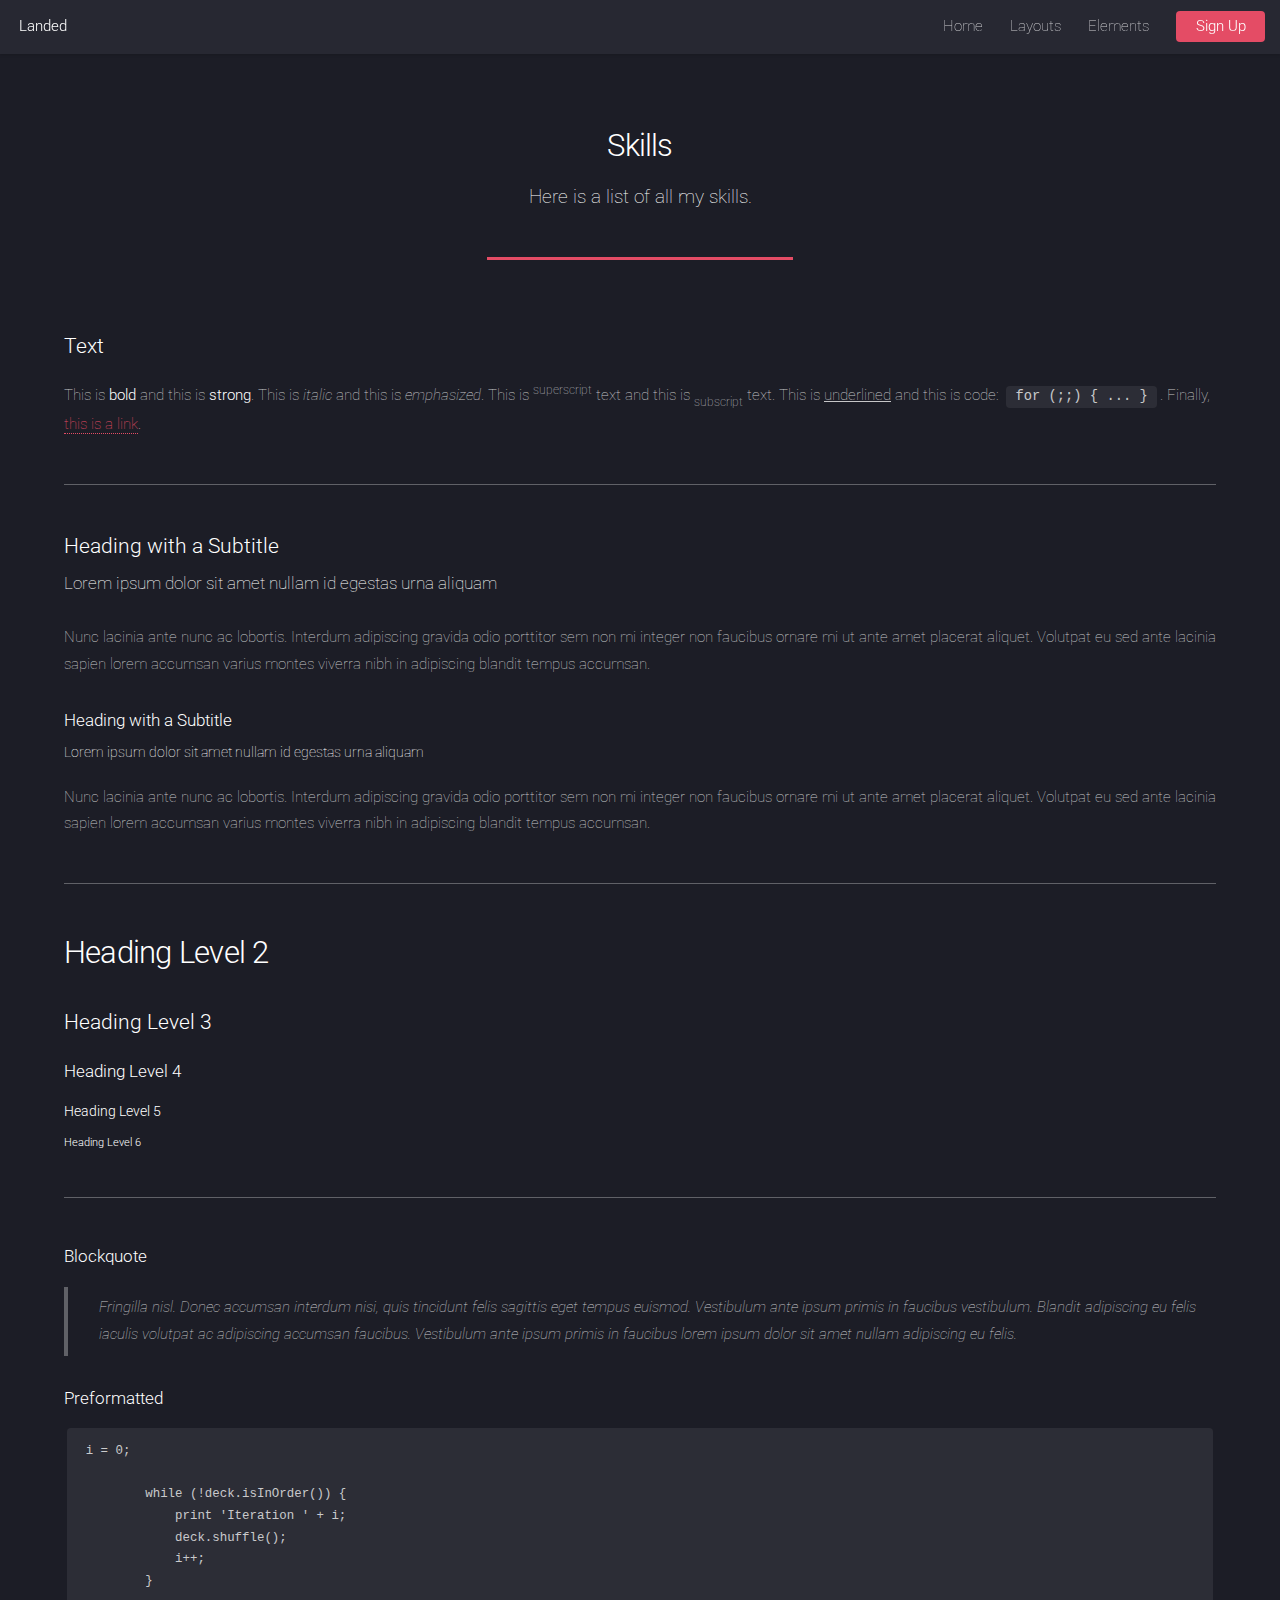
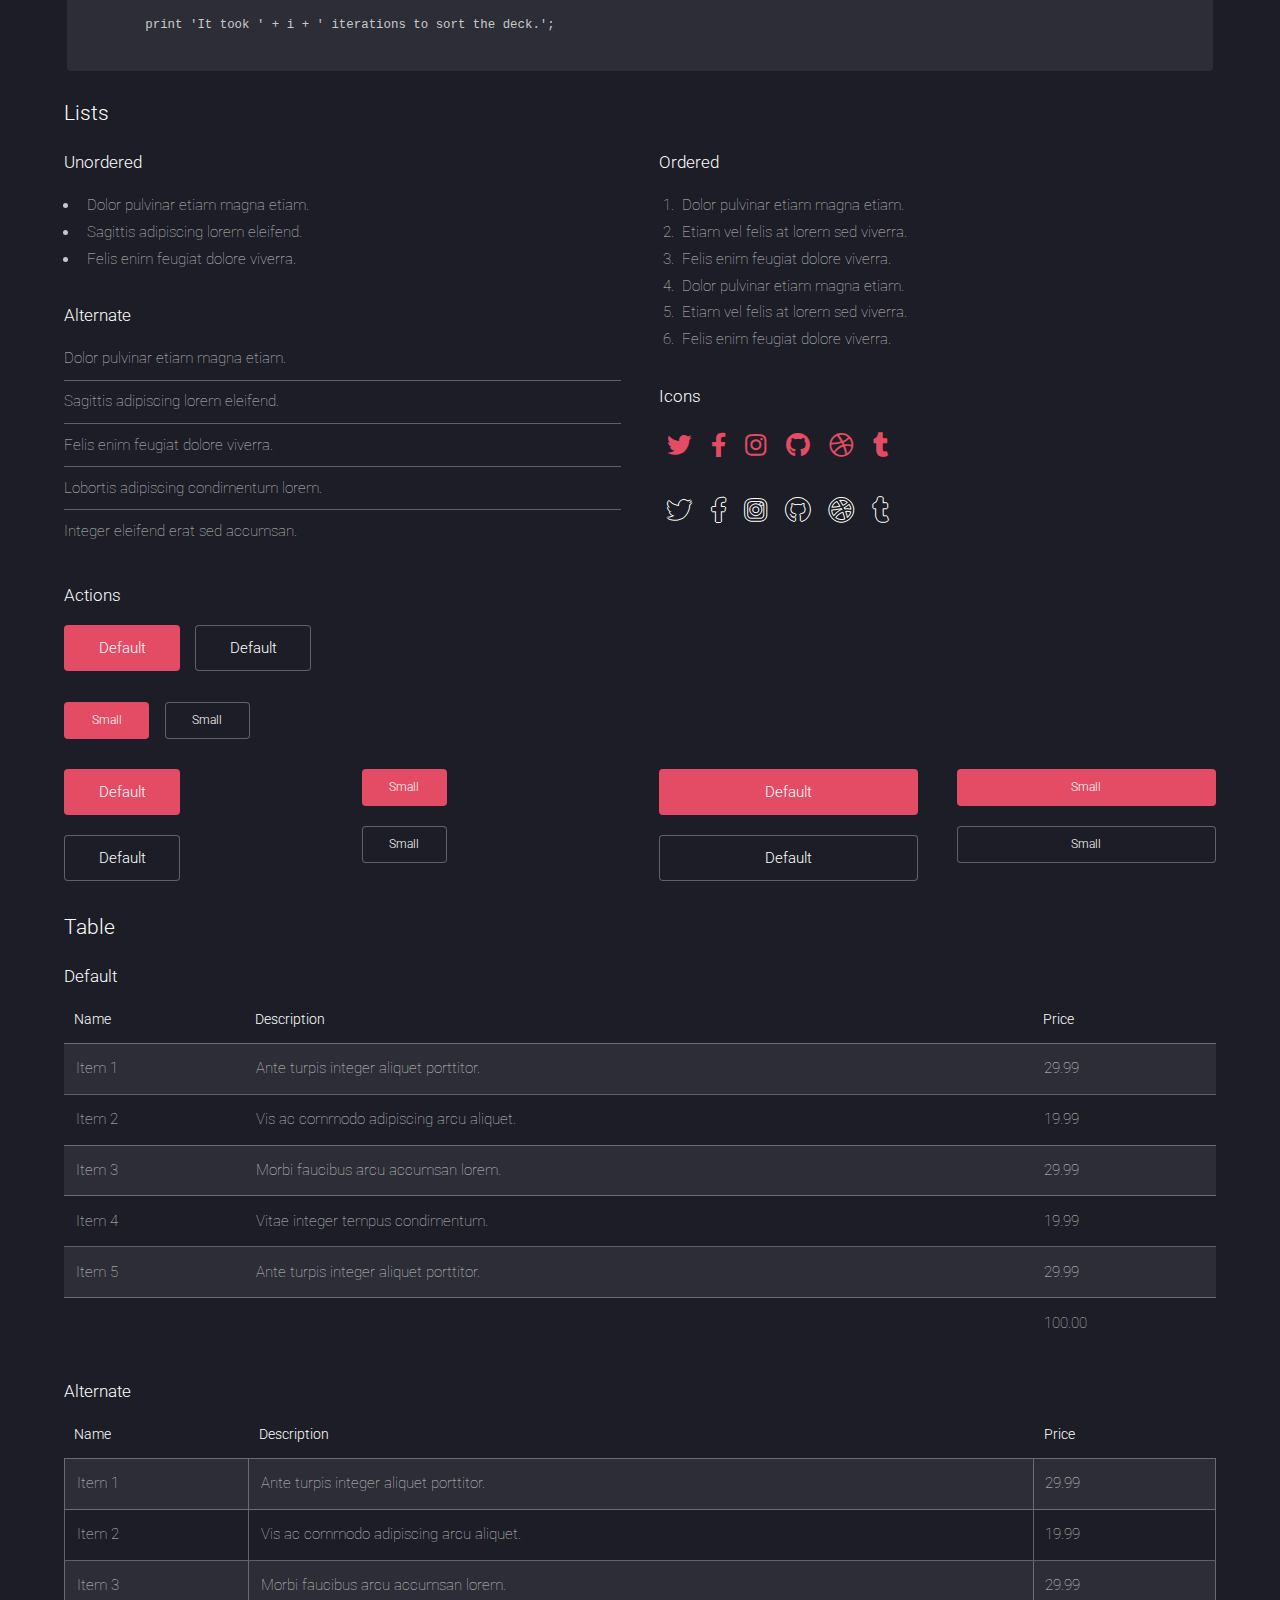
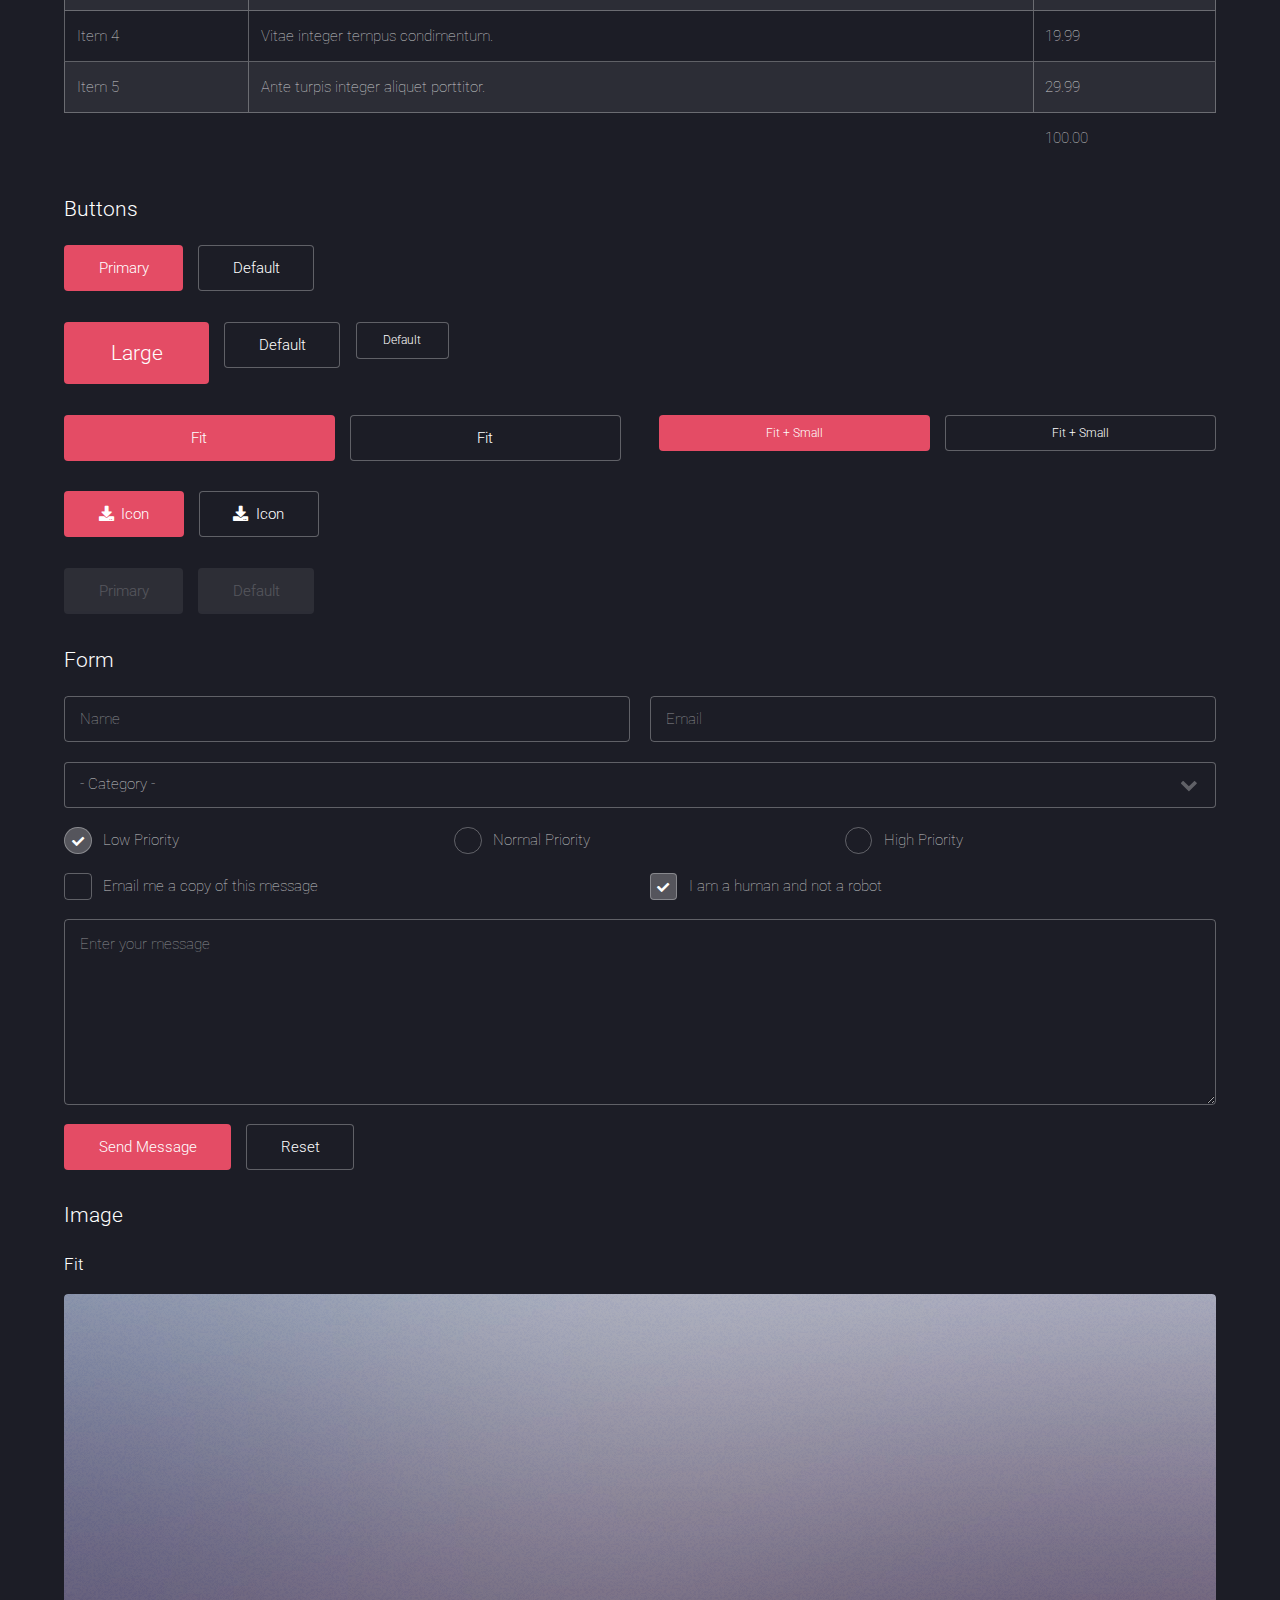
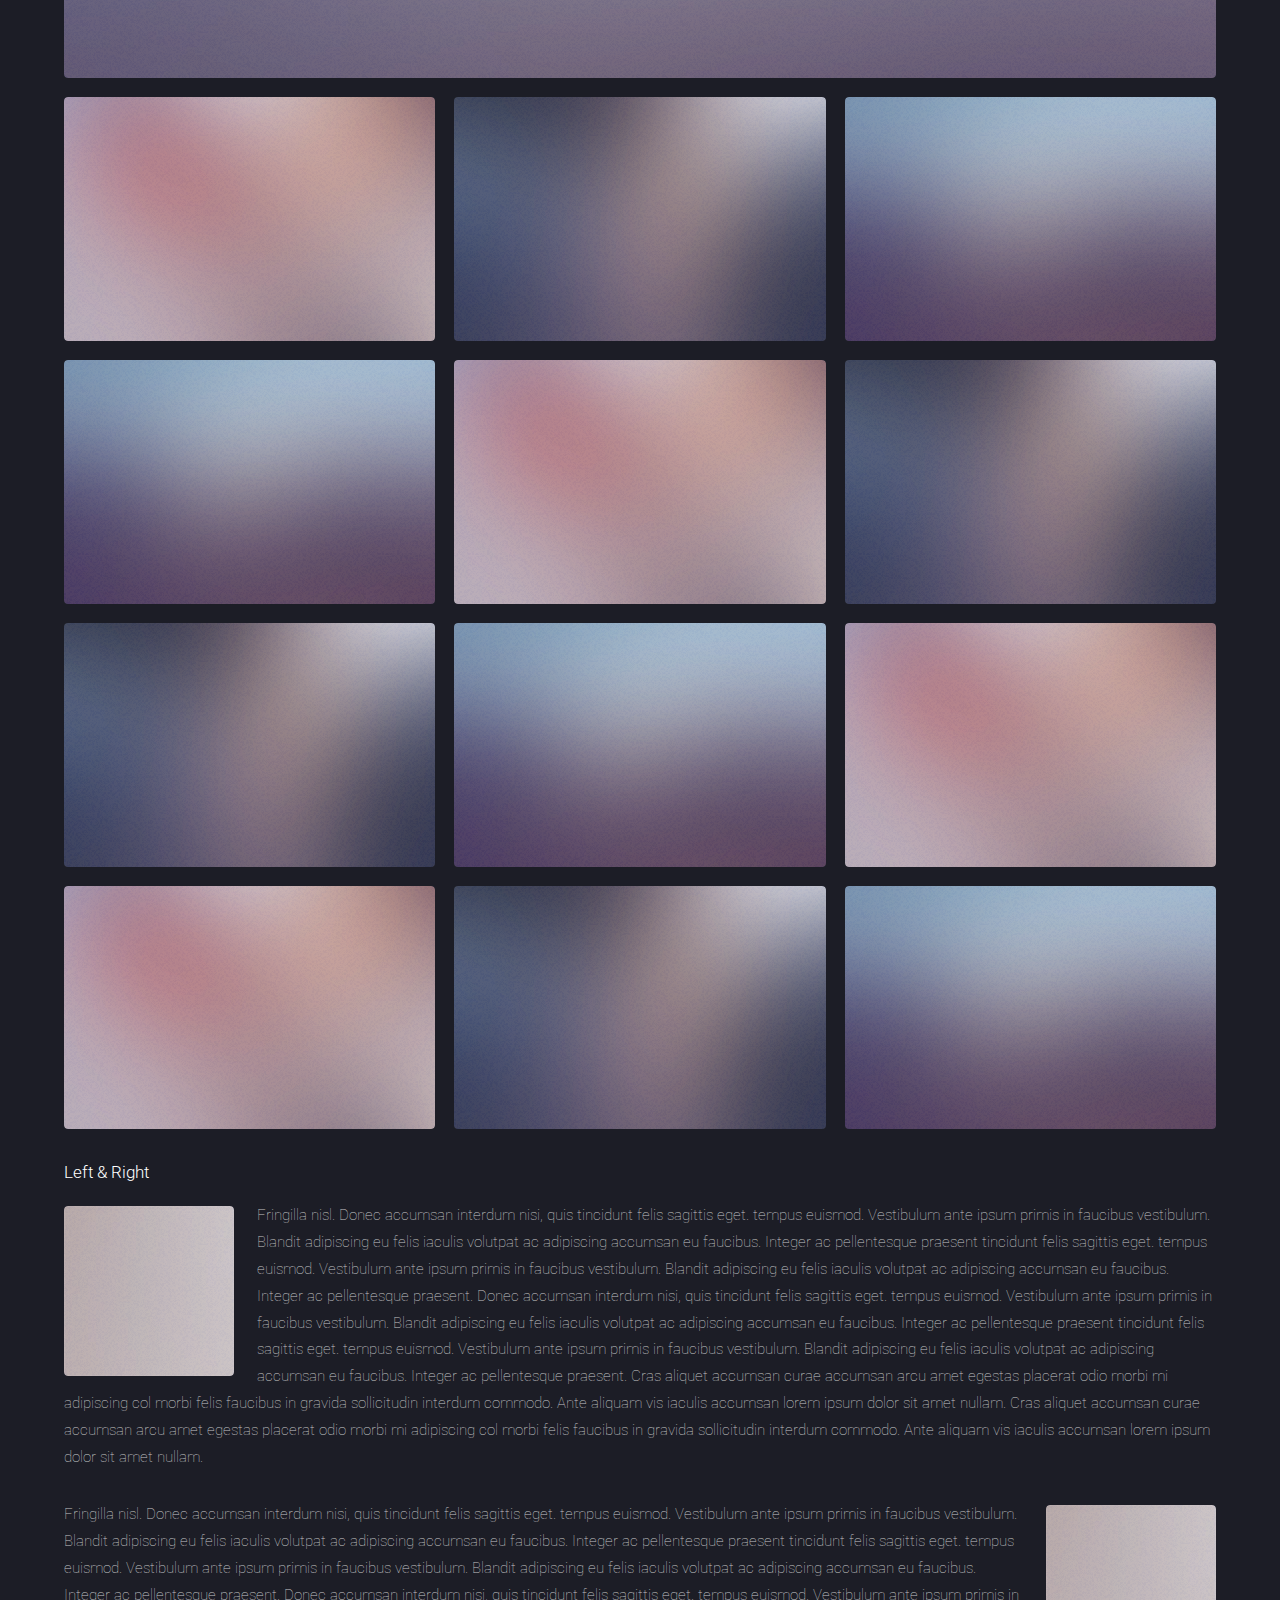
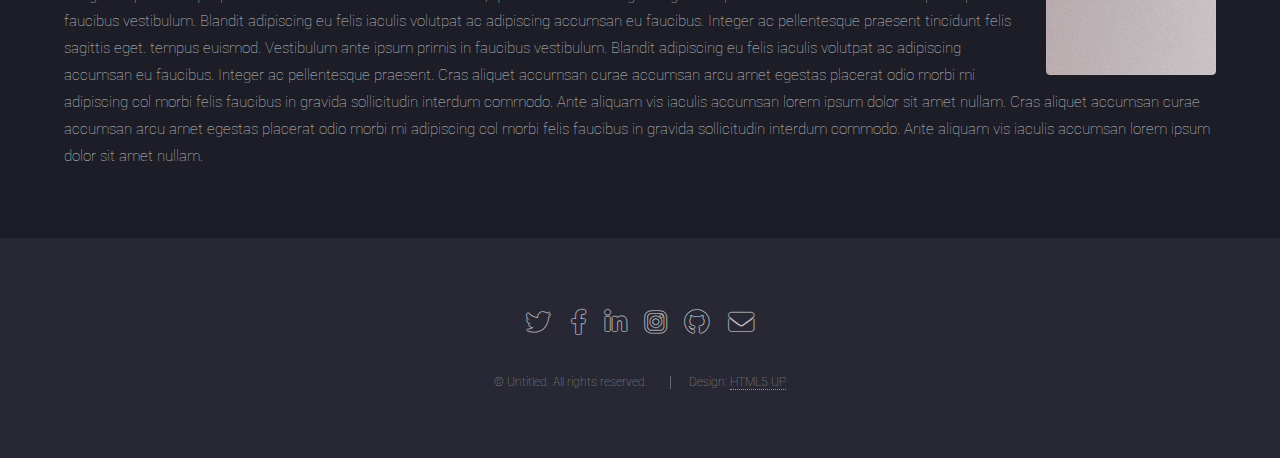
==== commit 2426062a: "fixed mobile version - got rid of title bar" ====
--- a/elements.html
+++ b/elements.html
@@ -1,94 +1,119 @@
-
-
-<!DOCTYPE HTML>
+<!DOCTYPE html>
 <!--
 	Landed by HTML5 UP
 	html5up.net | @ajlkn
 	Free for personal and commercial use under the CCA 3.0 license (html5up.net/license)
 -->
 <html>
-	<head>
-		<title>Elements - Landed by HTML5 UP</title>
-		<meta charset="utf-8" />
-		<meta name="viewport" content="width=device-width, initial-scale=1, user-scalable=no" />
-		<link rel="stylesheet" href="assets/css/main.css" />
-		<noscript><link rel="stylesheet" href="assets/css/noscript.css" /></noscript>
-	</head>
-	<body class="is-preload">
-		<div id="page-wrapper">
-
-			<!-- Header -->
-				<header id="header">
-					<h1 id="logo"><a href="index.html">Landed</a></h1>
-					<nav id="nav">
-						<ul>
-							<li><a href="index.html">Home</a></li>
-							<li>
-								<a href="#">Layouts</a>
-								<ul>
-									<li><a href="left-sidebar.html">Left Sidebar</a></li>
-									<li><a href="right-sidebar.html">Right Sidebar</a></li>
-									<li><a href="no-sidebar.html">No Sidebar</a></li>
-									<li>
-										<a href="#">Submenu</a>
-										<ul>
-											<li><a href="#">Option 1</a></li>
-											<li><a href="#">Option 2</a></li>
-											<li><a href="#">Option 3</a></li>
-											<li><a href="#">Option 4</a></li>
-										</ul>
-									</li>
-								</ul>
-							</li>
-							<li><a href="elements.html">Elements</a></li>
-							<li><a href="#" class="button primary">Sign Up</a></li>
-						</ul>
-					</nav>
-				</header>
-
-			<!-- Main -->
-				<div id="main" class="wrapper style1">
-					<div class="container">
-						<header class="major">
-							<h2>Elements</h2>
-							<p>Ipsum dolor feugiat aliquam tempus sed magna lorem consequat accumsan</p>
-						</header>
-
-						<!-- Text -->
-							<section>
-								<h3>Text</h3>
-								<p>This is <b>bold</b> and this is <strong>strong</strong>. This is <i>italic</i> and this is <em>emphasized</em>.
-								This is <sup>superscript</sup> text and this is <sub>subscript</sub> text.
-								This is <u>underlined</u> and this is code: <code>for (;;) { ... }</code>. Finally, <a href="#">this is a link</a>.</p>
-
-								<hr />
-
-								<header>
-									<h3>Heading with a Subtitle</h3>
-									<p>Lorem ipsum dolor sit amet nullam id egestas urna aliquam</p>
-								</header>
-								<p>Nunc lacinia ante nunc ac lobortis. Interdum adipiscing gravida odio porttitor sem non mi integer non faucibus ornare mi ut ante amet placerat aliquet. Volutpat eu sed ante lacinia sapien lorem accumsan varius montes viverra nibh in adipiscing blandit tempus accumsan.</p>
-								<header>
-									<h4>Heading with a Subtitle</h4>
-									<p>Lorem ipsum dolor sit amet nullam id egestas urna aliquam</p>
-								</header>
-								<p>Nunc lacinia ante nunc ac lobortis. Interdum adipiscing gravida odio porttitor sem non mi integer non faucibus ornare mi ut ante amet placerat aliquet. Volutpat eu sed ante lacinia sapien lorem accumsan varius montes viverra nibh in adipiscing blandit tempus accumsan.</p>
-
-								<hr />
-
-								<h2>Heading Level 2</h2>
-								<h3>Heading Level 3</h3>
-								<h4>Heading Level 4</h4>
-								<h5>Heading Level 5</h5>
-								<h6>Heading Level 6</h6>
-
-								<hr />
-
-								<h4>Blockquote</h4>
-								<blockquote>Fringilla nisl. Donec accumsan interdum nisi, quis tincidunt felis sagittis eget tempus euismod. Vestibulum ante ipsum primis in faucibus vestibulum. Blandit adipiscing eu felis iaculis volutpat ac adipiscing accumsan faucibus. Vestibulum ante ipsum primis in faucibus lorem ipsum dolor sit amet nullam adipiscing eu felis.</blockquote>
-
-								<h4>Preformatted</h4>
-								<pre><code>i = 0;
+  <head>
+    <title>Skills</title>
+    <meta charset="utf-8" />
+    <meta
+      name="viewport"
+      content="width=device-width, initial-scale=1, user-scalable=no"
+    />
+    <link rel="stylesheet" href="assets/css/main.css" />
+    <noscript
+      ><link rel="stylesheet" href="assets/css/noscript.css"
+    /></noscript>
+  </head>
+  <body class="is-preload">
+    <div id="page-wrapper">
+      <!-- Header -->
+      <header id="header">
+        <h1 id="logo"><a href="index.html">Landed</a></h1>
+        <nav id="nav">
+          <ul>
+            <li><a href="index.html">Home</a></li>
+            <li>
+              <a href="#">Layouts</a>
+              <ul>
+                <li><a href="left-sidebar.html">Left Sidebar</a></li>
+                <li><a href="right-sidebar.html">Right Sidebar</a></li>
+                <li><a href="no-sidebar.html">No Sidebar</a></li>
+                <li>
+                  <a href="#">Submenu</a>
+                  <ul>
+                    <li><a href="#">Option 1</a></li>
+                    <li><a href="#">Option 2</a></li>
+                    <li><a href="#">Option 3</a></li>
+                    <li><a href="#">Option 4</a></li>
+                  </ul>
+                </li>
+              </ul>
+            </li>
+            <li><a href="elements.html">Elements</a></li>
+            <li><a href="#" class="button primary">Sign Up</a></li>
+          </ul>
+        </nav>
+      </header>
+
+      <!-- Main -->
+      <div id="main" class="wrapper style1">
+        <div class="container">
+          <header class="major">
+            <h2>Skills</h2>
+            <p>Here is a list of all my skills.</p>
+          </header>
+
+          <!-- Text -->
+          <section>
+            <h3>Text</h3>
+            <p>
+              This is <b>bold</b> and this is <strong>strong</strong>. This is
+              <i>italic</i> and this is <em>emphasized</em>. This is
+              <sup>superscript</sup> text and this is <sub>subscript</sub> text.
+              This is <u>underlined</u> and this is code:
+              <code>for (;;) { ... }</code>. Finally,
+              <a href="#">this is a link</a>.
+            </p>
+
+            <hr />
+
+            <header>
+              <h3>Heading with a Subtitle</h3>
+              <p>Lorem ipsum dolor sit amet nullam id egestas urna aliquam</p>
+            </header>
+            <p>
+              Nunc lacinia ante nunc ac lobortis. Interdum adipiscing gravida
+              odio porttitor sem non mi integer non faucibus ornare mi ut ante
+              amet placerat aliquet. Volutpat eu sed ante lacinia sapien lorem
+              accumsan varius montes viverra nibh in adipiscing blandit tempus
+              accumsan.
+            </p>
+            <header>
+              <h4>Heading with a Subtitle</h4>
+              <p>Lorem ipsum dolor sit amet nullam id egestas urna aliquam</p>
+            </header>
+            <p>
+              Nunc lacinia ante nunc ac lobortis. Interdum adipiscing gravida
+              odio porttitor sem non mi integer non faucibus ornare mi ut ante
+              amet placerat aliquet. Volutpat eu sed ante lacinia sapien lorem
+              accumsan varius montes viverra nibh in adipiscing blandit tempus
+              accumsan.
+            </p>
+
+            <hr />
+
+            <h2>Heading Level 2</h2>
+            <h3>Heading Level 3</h3>
+            <h4>Heading Level 4</h4>
+            <h5>Heading Level 5</h5>
+            <h6>Heading Level 6</h6>
+
+            <hr />
+
+            <h4>Blockquote</h4>
+            <blockquote>
+              Fringilla nisl. Donec accumsan interdum nisi, quis tincidunt felis
+              sagittis eget tempus euismod. Vestibulum ante ipsum primis in
+              faucibus vestibulum. Blandit adipiscing eu felis iaculis volutpat
+              ac adipiscing accumsan faucibus. Vestibulum ante ipsum primis in
+              faucibus lorem ipsum dolor sit amet nullam adipiscing eu felis.
+            </blockquote>
+
+            <h4>Preformatted</h4>
+            <pre><code>i = 0;
 
 	while (!deck.isInOrder()) {
 	    print 'Iteration ' + i;
@@ -98,341 +123,549 @@
 
 	print 'It took ' + i + ' iterations to sort the deck.';
 	</code></pre>
-							</section>
-
-						<!-- Lists -->
-							<section>
-								<h3>Lists</h3>
-								<div class="row">
-									<div class="col-6 col-12-xsmall">
-
-										<h4>Unordered</h4>
-										<ul>
-											<li>Dolor pulvinar etiam magna etiam.</li>
-											<li>Sagittis adipiscing lorem eleifend.</li>
-											<li>Felis enim feugiat dolore viverra.</li>
-										</ul>
-
-										<h4>Alternate</h4>
-										<ul class="alt">
-											<li>Dolor pulvinar etiam magna etiam.</li>
-											<li>Sagittis adipiscing lorem eleifend.</li>
-											<li>Felis enim feugiat dolore viverra.</li>
-											<li>Lobortis adipiscing condimentum lorem.</li>
-											<li>Integer eleifend erat sed accumsan.</li>
-										</ul>
-
-									</div>
-									<div class="col-6 col-12-xsmall">
-
-										<h4>Ordered</h4>
-										<ol>
-											<li>Dolor pulvinar etiam magna etiam.</li>
-											<li>Etiam vel felis at lorem sed viverra.</li>
-											<li>Felis enim feugiat dolore viverra.</li>
-											<li>Dolor pulvinar etiam magna etiam.</li>
-											<li>Etiam vel felis at lorem sed viverra.</li>
-											<li>Felis enim feugiat dolore viverra.</li>
-										</ol>
-
-										<h4>Icons</h4>
-										<ul class="icons">
-											<li><a href="#" class="icon brands fa-twitter"><span class="label">Twitter</span></a></li>
-											<li><a href="#" class="icon brands fa-facebook-f"><span class="label">Facebook</span></a></li>
-											<li><a href="#" class="icon brands fa-instagram"><span class="label">Instagram</span></a></li>
-											<li><a href="#" class="icon brands fa-github"><span class="label">Github</span></a></li>
-											<li><a href="#" class="icon brands fa-dribbble"><span class="label">Dribbble</span></a></li>
-											<li><a href="#" class="icon brands fa-tumblr"><span class="label">Tumblr</span></a></li>
-										</ul>
-										<ul class="icons">
-											<li><a href="#" class="icon brands alt fa-twitter"><span class="label">Twitter</span></a></li>
-											<li><a href="#" class="icon brands alt fa-facebook-f"><span class="label">Facebook</span></a></li>
-											<li><a href="#" class="icon brands alt fa-instagram"><span class="label">Instagram</span></a></li>
-											<li><a href="#" class="icon brands alt fa-github"><span class="label">Github</span></a></li>
-											<li><a href="#" class="icon brands alt fa-dribbble"><span class="label">Dribbble</span></a></li>
-											<li><a href="#" class="icon brands alt fa-tumblr"><span class="label">Tumblr</span></a></li>
-										</ul>
-
-									</div>
-								</div>
-
-								<h4>Actions</h4>
-								<ul class="actions">
-									<li><a href="#" class="button primary">Default</a></li>
-									<li><a href="#" class="button">Default</a></li>
-								</ul>
-								<ul class="actions small">
-									<li><a href="#" class="button primary small">Small</a></li>
-									<li><a href="#" class="button small">Small</a></li>
-								</ul>
-								<div class="row">
-									<div class="col-3 col-6-medium col-12-xsmall">
-										<ul class="actions stacked">
-											<li><a href="#" class="button primary">Default</a></li>
-											<li><a href="#" class="button">Default</a></li>
-										</ul>
-									</div>
-									<div class="col-3 col-6-medium col-12-xsmall">
-										<ul class="actions stacked">
-											<li><a href="#" class="button primary small">Small</a></li>
-											<li><a href="#" class="button small">Small</a></li>
-										</ul>
-									</div>
-									<div class="col-3 col-6-medium col-12-xsmall">
-										<ul class="actions stacked">
-											<li><a href="#" class="button primary fit">Default</a></li>
-											<li><a href="#" class="button fit">Default</a></li>
-										</ul>
-									</div>
-									<div class="col-3 col-6-medium col-12-xsmall">
-										<ul class="actions stacked">
-											<li><a href="#" class="button primary small fit">Small</a></li>
-											<li><a href="#" class="button small fit">Small</a></li>
-										</ul>
-									</div>
-								</div>
-							</section>
-
-						<!-- Table -->
-							<section>
-								<h3>Table</h3>
-								<h4>Default</h4>
-								<div class="table-wrapper">
-									<table>
-										<thead>
-											<tr>
-												<th>Name</th>
-												<th>Description</th>
-												<th>Price</th>
-											</tr>
-										</thead>
-										<tbody>
-											<tr>
-												<td>Item 1</td>
-												<td>Ante turpis integer aliquet porttitor.</td>
-												<td>29.99</td>
-											</tr>
-											<tr>
-												<td>Item 2</td>
-												<td>Vis ac commodo adipiscing arcu aliquet.</td>
-												<td>19.99</td>
-											</tr>
-											<tr>
-												<td>Item 3</td>
-												<td> Morbi faucibus arcu accumsan lorem.</td>
-												<td>29.99</td>
-											</tr>
-											<tr>
-												<td>Item 4</td>
-												<td>Vitae integer tempus condimentum.</td>
-												<td>19.99</td>
-											</tr>
-											<tr>
-												<td>Item 5</td>
-												<td>Ante turpis integer aliquet porttitor.</td>
-												<td>29.99</td>
-											</tr>
-										</tbody>
-										<tfoot>
-											<tr>
-												<td colspan="2"></td>
-												<td>100.00</td>
-											</tr>
-										</tfoot>
-									</table>
-								</div>
-								<h4>Alternate</h4>
-								<div class="table-wrapper">
-									<table class="alt">
-										<thead>
-											<tr>
-												<th>Name</th>
-												<th>Description</th>
-												<th>Price</th>
-											</tr>
-										</thead>
-										<tbody>
-											<tr>
-												<td>Item 1</td>
-												<td>Ante turpis integer aliquet porttitor.</td>
-												<td>29.99</td>
-											</tr>
-											<tr>
-												<td>Item 2</td>
-												<td>Vis ac commodo adipiscing arcu aliquet.</td>
-												<td>19.99</td>
-											</tr>
-											<tr>
-												<td>Item 3</td>
-												<td> Morbi faucibus arcu accumsan lorem.</td>
-												<td>29.99</td>
-											</tr>
-											<tr>
-												<td>Item 4</td>
-												<td>Vitae integer tempus condimentum.</td>
-												<td>19.99</td>
-											</tr>
-											<tr>
-												<td>Item 5</td>
-												<td>Ante turpis integer aliquet porttitor.</td>
-												<td>29.99</td>
-											</tr>
-										</tbody>
-										<tfoot>
-											<tr>
-												<td colspan="2"></td>
-												<td>100.00</td>
-											</tr>
-										</tfoot>
-									</table>
-								</div>
-							</section>
-
-						<!-- Buttons -->
-							<section>
-								<h3>Buttons</h3>
-								<ul class="actions">
-									<li><a href="#" class="button primary">Primary</a></li>
-									<li><a href="#" class="button">Default</a></li>
-								</ul>
-								<ul class="actions">
-									<li><a href="#" class="button primary large">Large</a></li>
-									<li><a href="#" class="button">Default</a></li>
-									<li><a href="#" class="button small">Default</a></li>
-								</ul>
-								<div class="row">
-									<div class="col-6 col-12-xsmall">
-										<ul class="actions fit">
-											<li><a href="#" class="button primary fit">Fit</a></li>
-											<li><a href="#" class="button fit">Fit</a></li>
-										</ul>
-									</div>
-									<div class="col-6 col-12-xsmall">
-										<ul class="actions fit small">
-											<li><a href="#" class="button primary fit small">Fit + Small</a></li>
-											<li><a href="#" class="button fit small">Fit + Small</a></li>
-										</ul>
-									</div>
-								</div>
-								<ul class="actions">
-									<li><a href="#" class="button primary icon solid fa-download">Icon</a></li>
-									<li><a href="#" class="button icon solid fa-download">Icon</a></li>
-								</ul>
-								<ul class="actions">
-									<li><span class="button primary disabled">Primary</span></li>
-									<li><span class="button disabled">Default</span></li>
-								</ul>
-							</section>
-
-						<!-- Form -->
-							<section>
-								<h3>Form</h3>
-								<form method="post" action="#">
-									<div class="row gtr-uniform gtr-50">
-										<div class="col-6 col-12-xsmall">
-											<input type="text" name="name" id="name" value="" placeholder="Name" />
-										</div>
-										<div class="col-6 col-12-xsmall">
-											<input type="email" name="email" id="email" value="" placeholder="Email" />
-										</div>
-										<div class="col-12">
-											<select name="category" id="category">
-												<option value="">- Category -</option>
-												<option value="1">Manufacturing</option>
-												<option value="1">Shipping</option>
-												<option value="1">Administration</option>
-												<option value="1">Human Resources</option>
-											</select>
-										</div>
-										<div class="col-4 col-12-medium">
-											<input type="radio" id="priority-low" name="priority" checked>
-											<label for="priority-low">Low Priority</label>
-										</div>
-										<div class="col-4 col-12-medium">
-											<input type="radio" id="priority-normal" name="priority">
-											<label for="priority-normal">Normal Priority</label>
-										</div>
-										<div class="col-4 col-12-medium">
-											<input type="radio" id="priority-high" name="priority">
-											<label for="priority-high">High Priority</label>
-										</div>
-										<div class="col-6 col-12-medium">
-											<input type="checkbox" id="copy" name="copy">
-											<label for="copy">Email me a copy of this message</label>
-										</div>
-										<div class="col-6 col-12-medium">
-											<input type="checkbox" id="human" name="human" checked>
-											<label for="human">I am a human and not a robot</label>
-										</div>
-										<div class="col-12">
-											<textarea name="message" id="message" placeholder="Enter your message" rows="6"></textarea>
-										</div>
-										<div class="col-12">
-											<ul class="actions">
-												<li><input type="submit" value="Send Message" class="primary" /></li>
-												<li><input type="reset" value="Reset" /></li>
-											</ul>
-										</div>
-									</div>
-								</form>
-							</section>
-
-						<!-- Image -->
-							<section>
-								<h3>Image</h3>
-								<h4>Fit</h4>
-								<div class="box alt">
-									<div class="row gtr-50 gtr-uniform">
-										<div class="col-12"><span class="image fit"><img src="images/pic07.jpg" alt="" /></span></div>
-										<div class="col-4 col-6-xsmall"><span class="image fit"><img src="images/pic02.jpg" alt="" /></span></div>
-										<div class="col-4 col-6-xsmall"><span class="image fit"><img src="images/pic03.jpg" alt="" /></span></div>
-										<div class="col-4 col-6-xsmall"><span class="image fit"><img src="images/pic04.jpg" alt="" /></span></div>
-										<div class="col-4 col-6-xsmall"><span class="image fit"><img src="images/pic04.jpg" alt="" /></span></div>
-										<div class="col-4 col-6-xsmall"><span class="image fit"><img src="images/pic02.jpg" alt="" /></span></div>
-										<div class="col-4 col-6-xsmall"><span class="image fit"><img src="images/pic03.jpg" alt="" /></span></div>
-										<div class="col-4 col-6-xsmall"><span class="image fit"><img src="images/pic03.jpg" alt="" /></span></div>
-										<div class="col-4 col-6-xsmall"><span class="image fit"><img src="images/pic04.jpg" alt="" /></span></div>
-										<div class="col-4 col-6-xsmall"><span class="image fit"><img src="images/pic02.jpg" alt="" /></span></div>
-										<div class="col-4 col-6-xsmall"><span class="image fit"><img src="images/pic02.jpg" alt="" /></span></div>
-										<div class="col-4 col-6-xsmall"><span class="image fit"><img src="images/pic03.jpg" alt="" /></span></div>
-										<div class="col-4 col-6-xsmall"><span class="image fit"><img src="images/pic04.jpg" alt="" /></span></div>
-									</div>
-								</div>
-
-								<h4>Left &amp; Right</h4>
-								<p><span class="image left"><img src="images/pic08.jpg" alt="" /></span>Fringilla nisl. Donec accumsan interdum nisi, quis tincidunt felis sagittis eget. tempus euismod. Vestibulum ante ipsum primis in faucibus vestibulum. Blandit adipiscing eu felis iaculis volutpat ac adipiscing accumsan eu faucibus. Integer ac pellentesque praesent tincidunt felis sagittis eget. tempus euismod. Vestibulum ante ipsum primis in faucibus vestibulum. Blandit adipiscing eu felis iaculis volutpat ac adipiscing accumsan eu faucibus. Integer ac pellentesque praesent. Donec accumsan interdum nisi, quis tincidunt felis sagittis eget. tempus euismod. Vestibulum ante ipsum primis in faucibus vestibulum. Blandit adipiscing eu felis iaculis volutpat ac adipiscing accumsan eu faucibus. Integer ac pellentesque praesent tincidunt felis sagittis eget. tempus euismod. Vestibulum ante ipsum primis in faucibus vestibulum. Blandit adipiscing eu felis iaculis volutpat ac adipiscing accumsan eu faucibus. Integer ac pellentesque praesent. Cras aliquet accumsan curae accumsan arcu amet egestas placerat odio morbi mi adipiscing col morbi felis faucibus in gravida sollicitudin interdum commodo. Ante aliquam vis iaculis accumsan lorem ipsum dolor sit amet nullam. Cras aliquet accumsan curae accumsan arcu amet egestas placerat odio morbi mi adipiscing col morbi felis faucibus in gravida sollicitudin interdum commodo. Ante aliquam vis iaculis accumsan lorem ipsum dolor sit amet nullam.</p>
-								<p><span class="image right"><img src="images/pic08.jpg" alt="" /></span>Fringilla nisl. Donec accumsan interdum nisi, quis tincidunt felis sagittis eget. tempus euismod. Vestibulum ante ipsum primis in faucibus vestibulum. Blandit adipiscing eu felis iaculis volutpat ac adipiscing accumsan eu faucibus. Integer ac pellentesque praesent tincidunt felis sagittis eget. tempus euismod. Vestibulum ante ipsum primis in faucibus vestibulum. Blandit adipiscing eu felis iaculis volutpat ac adipiscing accumsan eu faucibus. Integer ac pellentesque praesent. Donec accumsan interdum nisi, quis tincidunt felis sagittis eget. tempus euismod. Vestibulum ante ipsum primis in faucibus vestibulum. Blandit adipiscing eu felis iaculis volutpat ac adipiscing accumsan eu faucibus. Integer ac pellentesque praesent tincidunt felis sagittis eget. tempus euismod. Vestibulum ante ipsum primis in faucibus vestibulum. Blandit adipiscing eu felis iaculis volutpat ac adipiscing accumsan eu faucibus. Integer ac pellentesque praesent. Cras aliquet accumsan curae accumsan arcu amet egestas placerat odio morbi mi adipiscing col morbi felis faucibus in gravida sollicitudin interdum commodo. Ante aliquam vis iaculis accumsan lorem ipsum dolor sit amet nullam. Cras aliquet accumsan curae accumsan arcu amet egestas placerat odio morbi mi adipiscing col morbi felis faucibus in gravida sollicitudin interdum commodo. Ante aliquam vis iaculis accumsan lorem ipsum dolor sit amet nullam.</p>
-							</section>
-
-					</div>
-				</div>
-
-			<!-- Footer -->
-				<footer id="footer">
-					<ul class="icons">
-						<li><a href="#" class="icon brands alt fa-twitter"><span class="label">Twitter</span></a></li>
-						<li><a href="#" class="icon brands alt fa-facebook-f"><span class="label">Facebook</span></a></li>
-						<li><a href="#" class="icon brands alt fa-linkedin-in"><span class="label">LinkedIn</span></a></li>
-						<li><a href="#" class="icon brands alt fa-instagram"><span class="label">Instagram</span></a></li>
-						<li><a href="#" class="icon brands alt fa-github"><span class="label">GitHub</span></a></li>
-						<li><a href="#" class="icon solid alt fa-envelope"><span class="label">Email</span></a></li>
-					</ul>
-					<ul class="copyright">
-						<li>&copy; Untitled. All rights reserved.</li><li>Design: <a href="http://html5up.net">HTML5 UP</a></li>
-					</ul>
-				</footer>
-
-		</div>
-
-		<!-- Scripts -->
-			<script src="assets/js/jquery.min.js"></script>
-			<script src="assets/js/jquery.scrolly.min.js"></script>
-			<script src="assets/js/jquery.dropotron.min.js"></script>
-			<script src="assets/js/jquery.scrollex.min.js"></script>
-			<script src="assets/js/browser.min.js"></script>
-			<script src="assets/js/breakpoints.min.js"></script>
-			<script src="assets/js/util.js"></script>
-			<script src="assets/js/main.js"></script>
-
-	</body>
-</html>+          </section>
+
+          <!-- Lists -->
+          <section>
+            <h3>Lists</h3>
+            <div class="row">
+              <div class="col-6 col-12-xsmall">
+                <h4>Unordered</h4>
+                <ul>
+                  <li>Dolor pulvinar etiam magna etiam.</li>
+                  <li>Sagittis adipiscing lorem eleifend.</li>
+                  <li>Felis enim feugiat dolore viverra.</li>
+                </ul>
+
+                <h4>Alternate</h4>
+                <ul class="alt">
+                  <li>Dolor pulvinar etiam magna etiam.</li>
+                  <li>Sagittis adipiscing lorem eleifend.</li>
+                  <li>Felis enim feugiat dolore viverra.</li>
+                  <li>Lobortis adipiscing condimentum lorem.</li>
+                  <li>Integer eleifend erat sed accumsan.</li>
+                </ul>
+              </div>
+              <div class="col-6 col-12-xsmall">
+                <h4>Ordered</h4>
+                <ol>
+                  <li>Dolor pulvinar etiam magna etiam.</li>
+                  <li>Etiam vel felis at lorem sed viverra.</li>
+                  <li>Felis enim feugiat dolore viverra.</li>
+                  <li>Dolor pulvinar etiam magna etiam.</li>
+                  <li>Etiam vel felis at lorem sed viverra.</li>
+                  <li>Felis enim feugiat dolore viverra.</li>
+                </ol>
+
+                <h4>Icons</h4>
+                <ul class="icons">
+                  <li>
+                    <a href="#" class="icon brands fa-twitter"
+                      ><span class="label">Twitter</span></a
+                    >
+                  </li>
+                  <li>
+                    <a href="#" class="icon brands fa-facebook-f"
+                      ><span class="label">Facebook</span></a
+                    >
+                  </li>
+                  <li>
+                    <a href="#" class="icon brands fa-instagram"
+                      ><span class="label">Instagram</span></a
+                    >
+                  </li>
+                  <li>
+                    <a href="#" class="icon brands fa-github"
+                      ><span class="label">Github</span></a
+                    >
+                  </li>
+                  <li>
+                    <a href="#" class="icon brands fa-dribbble"
+                      ><span class="label">Dribbble</span></a
+                    >
+                  </li>
+                  <li>
+                    <a href="#" class="icon brands fa-tumblr"
+                      ><span class="label">Tumblr</span></a
+                    >
+                  </li>
+                </ul>
+                <ul class="icons">
+                  <li>
+                    <a href="#" class="icon brands alt fa-twitter"
+                      ><span class="label">Twitter</span></a
+                    >
+                  </li>
+                  <li>
+                    <a href="#" class="icon brands alt fa-facebook-f"
+                      ><span class="label">Facebook</span></a
+                    >
+                  </li>
+                  <li>
+                    <a href="#" class="icon brands alt fa-instagram"
+                      ><span class="label">Instagram</span></a
+                    >
+                  </li>
+                  <li>
+                    <a href="#" class="icon brands alt fa-github"
+                      ><span class="label">Github</span></a
+                    >
+                  </li>
+                  <li>
+                    <a href="#" class="icon brands alt fa-dribbble"
+                      ><span class="label">Dribbble</span></a
+                    >
+                  </li>
+                  <li>
+                    <a href="#" class="icon brands alt fa-tumblr"
+                      ><span class="label">Tumblr</span></a
+                    >
+                  </li>
+                </ul>
+              </div>
+            </div>
+
+            <h4>Actions</h4>
+            <ul class="actions">
+              <li><a href="#" class="button primary">Default</a></li>
+              <li><a href="#" class="button">Default</a></li>
+            </ul>
+            <ul class="actions small">
+              <li><a href="#" class="button primary small">Small</a></li>
+              <li><a href="#" class="button small">Small</a></li>
+            </ul>
+            <div class="row">
+              <div class="col-3 col-6-medium col-12-xsmall">
+                <ul class="actions stacked">
+                  <li><a href="#" class="button primary">Default</a></li>
+                  <li><a href="#" class="button">Default</a></li>
+                </ul>
+              </div>
+              <div class="col-3 col-6-medium col-12-xsmall">
+                <ul class="actions stacked">
+                  <li><a href="#" class="button primary small">Small</a></li>
+                  <li><a href="#" class="button small">Small</a></li>
+                </ul>
+              </div>
+              <div class="col-3 col-6-medium col-12-xsmall">
+                <ul class="actions stacked">
+                  <li><a href="#" class="button primary fit">Default</a></li>
+                  <li><a href="#" class="button fit">Default</a></li>
+                </ul>
+              </div>
+              <div class="col-3 col-6-medium col-12-xsmall">
+                <ul class="actions stacked">
+                  <li>
+                    <a href="#" class="button primary small fit">Small</a>
+                  </li>
+                  <li><a href="#" class="button small fit">Small</a></li>
+                </ul>
+              </div>
+            </div>
+          </section>
+
+          <!-- Table -->
+          <section>
+            <h3>Table</h3>
+            <h4>Default</h4>
+            <div class="table-wrapper">
+              <table>
+                <thead>
+                  <tr>
+                    <th>Name</th>
+                    <th>Description</th>
+                    <th>Price</th>
+                  </tr>
+                </thead>
+                <tbody>
+                  <tr>
+                    <td>Item 1</td>
+                    <td>Ante turpis integer aliquet porttitor.</td>
+                    <td>29.99</td>
+                  </tr>
+                  <tr>
+                    <td>Item 2</td>
+                    <td>Vis ac commodo adipiscing arcu aliquet.</td>
+                    <td>19.99</td>
+                  </tr>
+                  <tr>
+                    <td>Item 3</td>
+                    <td>Morbi faucibus arcu accumsan lorem.</td>
+                    <td>29.99</td>
+                  </tr>
+                  <tr>
+                    <td>Item 4</td>
+                    <td>Vitae integer tempus condimentum.</td>
+                    <td>19.99</td>
+                  </tr>
+                  <tr>
+                    <td>Item 5</td>
+                    <td>Ante turpis integer aliquet porttitor.</td>
+                    <td>29.99</td>
+                  </tr>
+                </tbody>
+                <tfoot>
+                  <tr>
+                    <td colspan="2"></td>
+                    <td>100.00</td>
+                  </tr>
+                </tfoot>
+              </table>
+            </div>
+            <h4>Alternate</h4>
+            <div class="table-wrapper">
+              <table class="alt">
+                <thead>
+                  <tr>
+                    <th>Name</th>
+                    <th>Description</th>
+                    <th>Price</th>
+                  </tr>
+                </thead>
+                <tbody>
+                  <tr>
+                    <td>Item 1</td>
+                    <td>Ante turpis integer aliquet porttitor.</td>
+                    <td>29.99</td>
+                  </tr>
+                  <tr>
+                    <td>Item 2</td>
+                    <td>Vis ac commodo adipiscing arcu aliquet.</td>
+                    <td>19.99</td>
+                  </tr>
+                  <tr>
+                    <td>Item 3</td>
+                    <td>Morbi faucibus arcu accumsan lorem.</td>
+                    <td>29.99</td>
+                  </tr>
+                  <tr>
+                    <td>Item 4</td>
+                    <td>Vitae integer tempus condimentum.</td>
+                    <td>19.99</td>
+                  </tr>
+                  <tr>
+                    <td>Item 5</td>
+                    <td>Ante turpis integer aliquet porttitor.</td>
+                    <td>29.99</td>
+                  </tr>
+                </tbody>
+                <tfoot>
+                  <tr>
+                    <td colspan="2"></td>
+                    <td>100.00</td>
+                  </tr>
+                </tfoot>
+              </table>
+            </div>
+          </section>
+
+          <!-- Buttons -->
+          <section>
+            <h3>Buttons</h3>
+            <ul class="actions">
+              <li><a href="#" class="button primary">Primary</a></li>
+              <li><a href="#" class="button">Default</a></li>
+            </ul>
+            <ul class="actions">
+              <li><a href="#" class="button primary large">Large</a></li>
+              <li><a href="#" class="button">Default</a></li>
+              <li><a href="#" class="button small">Default</a></li>
+            </ul>
+            <div class="row">
+              <div class="col-6 col-12-xsmall">
+                <ul class="actions fit">
+                  <li><a href="#" class="button primary fit">Fit</a></li>
+                  <li><a href="#" class="button fit">Fit</a></li>
+                </ul>
+              </div>
+              <div class="col-6 col-12-xsmall">
+                <ul class="actions fit small">
+                  <li>
+                    <a href="#" class="button primary fit small">Fit + Small</a>
+                  </li>
+                  <li><a href="#" class="button fit small">Fit + Small</a></li>
+                </ul>
+              </div>
+            </div>
+            <ul class="actions">
+              <li>
+                <a href="#" class="button primary icon solid fa-download"
+                  >Icon</a
+                >
+              </li>
+              <li>
+                <a href="#" class="button icon solid fa-download">Icon</a>
+              </li>
+            </ul>
+            <ul class="actions">
+              <li><span class="button primary disabled">Primary</span></li>
+              <li><span class="button disabled">Default</span></li>
+            </ul>
+          </section>
+
+          <!-- Form -->
+          <section>
+            <h3>Form</h3>
+            <form method="post" action="#">
+              <div class="row gtr-uniform gtr-50">
+                <div class="col-6 col-12-xsmall">
+                  <input
+                    type="text"
+                    name="name"
+                    id="name"
+                    value=""
+                    placeholder="Name"
+                  />
+                </div>
+                <div class="col-6 col-12-xsmall">
+                  <input
+                    type="email"
+                    name="email"
+                    id="email"
+                    value=""
+                    placeholder="Email"
+                  />
+                </div>
+                <div class="col-12">
+                  <select name="category" id="category">
+                    <option value="">- Category -</option>
+                    <option value="1">Manufacturing</option>
+                    <option value="1">Shipping</option>
+                    <option value="1">Administration</option>
+                    <option value="1">Human Resources</option>
+                  </select>
+                </div>
+                <div class="col-4 col-12-medium">
+                  <input
+                    type="radio"
+                    id="priority-low"
+                    name="priority"
+                    checked
+                  />
+                  <label for="priority-low">Low Priority</label>
+                </div>
+                <div class="col-4 col-12-medium">
+                  <input type="radio" id="priority-normal" name="priority" />
+                  <label for="priority-normal">Normal Priority</label>
+                </div>
+                <div class="col-4 col-12-medium">
+                  <input type="radio" id="priority-high" name="priority" />
+                  <label for="priority-high">High Priority</label>
+                </div>
+                <div class="col-6 col-12-medium">
+                  <input type="checkbox" id="copy" name="copy" />
+                  <label for="copy">Email me a copy of this message</label>
+                </div>
+                <div class="col-6 col-12-medium">
+                  <input type="checkbox" id="human" name="human" checked />
+                  <label for="human">I am a human and not a robot</label>
+                </div>
+                <div class="col-12">
+                  <textarea
+                    name="message"
+                    id="message"
+                    placeholder="Enter your message"
+                    rows="6"
+                  ></textarea>
+                </div>
+                <div class="col-12">
+                  <ul class="actions">
+                    <li>
+                      <input
+                        type="submit"
+                        value="Send Message"
+                        class="primary"
+                      />
+                    </li>
+                    <li><input type="reset" value="Reset" /></li>
+                  </ul>
+                </div>
+              </div>
+            </form>
+          </section>
+
+          <!-- Image -->
+          <section>
+            <h3>Image</h3>
+            <h4>Fit</h4>
+            <div class="box alt">
+              <div class="row gtr-50 gtr-uniform">
+                <div class="col-12">
+                  <span class="image fit"
+                    ><img src="images/pic07.jpg" alt=""
+                  /></span>
+                </div>
+                <div class="col-4 col-6-xsmall">
+                  <span class="image fit"
+                    ><img src="images/pic02.jpg" alt=""
+                  /></span>
+                </div>
+                <div class="col-4 col-6-xsmall">
+                  <span class="image fit"
+                    ><img src="images/pic03.jpg" alt=""
+                  /></span>
+                </div>
+                <div class="col-4 col-6-xsmall">
+                  <span class="image fit"
+                    ><img src="images/pic04.jpg" alt=""
+                  /></span>
+                </div>
+                <div class="col-4 col-6-xsmall">
+                  <span class="image fit"
+                    ><img src="images/pic04.jpg" alt=""
+                  /></span>
+                </div>
+                <div class="col-4 col-6-xsmall">
+                  <span class="image fit"
+                    ><img src="images/pic02.jpg" alt=""
+                  /></span>
+                </div>
+                <div class="col-4 col-6-xsmall">
+                  <span class="image fit"
+                    ><img src="images/pic03.jpg" alt=""
+                  /></span>
+                </div>
+                <div class="col-4 col-6-xsmall">
+                  <span class="image fit"
+                    ><img src="images/pic03.jpg" alt=""
+                  /></span>
+                </div>
+                <div class="col-4 col-6-xsmall">
+                  <span class="image fit"
+                    ><img src="images/pic04.jpg" alt=""
+                  /></span>
+                </div>
+                <div class="col-4 col-6-xsmall">
+                  <span class="image fit"
+                    ><img src="images/pic02.jpg" alt=""
+                  /></span>
+                </div>
+                <div class="col-4 col-6-xsmall">
+                  <span class="image fit"
+                    ><img src="images/pic02.jpg" alt=""
+                  /></span>
+                </div>
+                <div class="col-4 col-6-xsmall">
+                  <span class="image fit"
+                    ><img src="images/pic03.jpg" alt=""
+                  /></span>
+                </div>
+                <div class="col-4 col-6-xsmall">
+                  <span class="image fit"
+                    ><img src="images/pic04.jpg" alt=""
+                  /></span>
+                </div>
+              </div>
+            </div>
+
+            <h4>Left &amp; Right</h4>
+            <p>
+              <span class="image left"
+                ><img src="images/pic08.jpg" alt="" /></span
+              >Fringilla nisl. Donec accumsan interdum nisi, quis tincidunt
+              felis sagittis eget. tempus euismod. Vestibulum ante ipsum primis
+              in faucibus vestibulum. Blandit adipiscing eu felis iaculis
+              volutpat ac adipiscing accumsan eu faucibus. Integer ac
+              pellentesque praesent tincidunt felis sagittis eget. tempus
+              euismod. Vestibulum ante ipsum primis in faucibus vestibulum.
+              Blandit adipiscing eu felis iaculis volutpat ac adipiscing
+              accumsan eu faucibus. Integer ac pellentesque praesent. Donec
+              accumsan interdum nisi, quis tincidunt felis sagittis eget. tempus
+              euismod. Vestibulum ante ipsum primis in faucibus vestibulum.
+              Blandit adipiscing eu felis iaculis volutpat ac adipiscing
+              accumsan eu faucibus. Integer ac pellentesque praesent tincidunt
+              felis sagittis eget. tempus euismod. Vestibulum ante ipsum primis
+              in faucibus vestibulum. Blandit adipiscing eu felis iaculis
+              volutpat ac adipiscing accumsan eu faucibus. Integer ac
+              pellentesque praesent. Cras aliquet accumsan curae accumsan arcu
+              amet egestas placerat odio morbi mi adipiscing col morbi felis
+              faucibus in gravida sollicitudin interdum commodo. Ante aliquam
+              vis iaculis accumsan lorem ipsum dolor sit amet nullam. Cras
+              aliquet accumsan curae accumsan arcu amet egestas placerat odio
+              morbi mi adipiscing col morbi felis faucibus in gravida
+              sollicitudin interdum commodo. Ante aliquam vis iaculis accumsan
+              lorem ipsum dolor sit amet nullam.
+            </p>
+            <p>
+              <span class="image right"
+                ><img src="images/pic08.jpg" alt="" /></span
+              >Fringilla nisl. Donec accumsan interdum nisi, quis tincidunt
+              felis sagittis eget. tempus euismod. Vestibulum ante ipsum primis
+              in faucibus vestibulum. Blandit adipiscing eu felis iaculis
+              volutpat ac adipiscing accumsan eu faucibus. Integer ac
+              pellentesque praesent tincidunt felis sagittis eget. tempus
+              euismod. Vestibulum ante ipsum primis in faucibus vestibulum.
+              Blandit adipiscing eu felis iaculis volutpat ac adipiscing
+              accumsan eu faucibus. Integer ac pellentesque praesent. Donec
+              accumsan interdum nisi, quis tincidunt felis sagittis eget. tempus
+              euismod. Vestibulum ante ipsum primis in faucibus vestibulum.
+              Blandit adipiscing eu felis iaculis volutpat ac adipiscing
+              accumsan eu faucibus. Integer ac pellentesque praesent tincidunt
+              felis sagittis eget. tempus euismod. Vestibulum ante ipsum primis
+              in faucibus vestibulum. Blandit adipiscing eu felis iaculis
+              volutpat ac adipiscing accumsan eu faucibus. Integer ac
+              pellentesque praesent. Cras aliquet accumsan curae accumsan arcu
+              amet egestas placerat odio morbi mi adipiscing col morbi felis
+              faucibus in gravida sollicitudin interdum commodo. Ante aliquam
+              vis iaculis accumsan lorem ipsum dolor sit amet nullam. Cras
+              aliquet accumsan curae accumsan arcu amet egestas placerat odio
+              morbi mi adipiscing col morbi felis faucibus in gravida
+              sollicitudin interdum commodo. Ante aliquam vis iaculis accumsan
+              lorem ipsum dolor sit amet nullam.
+            </p>
+          </section>
+        </div>
+      </div>
+
+      <!-- Footer -->
+      <footer id="footer">
+        <ul class="icons">
+          <li>
+            <a href="#" class="icon brands alt fa-twitter"
+              ><span class="label">Twitter</span></a
+            >
+          </li>
+          <li>
+            <a href="#" class="icon brands alt fa-facebook-f"
+              ><span class="label">Facebook</span></a
+            >
+          </li>
+          <li>
+            <a href="#" class="icon brands alt fa-linkedin-in"
+              ><span class="label">LinkedIn</span></a
+            >
+          </li>
+          <li>
+            <a href="#" class="icon brands alt fa-instagram"
+              ><span class="label">Instagram</span></a
+            >
+          </li>
+          <li>
+            <a href="#" class="icon brands alt fa-github"
+              ><span class="label">GitHub</span></a
+            >
+          </li>
+          <li>
+            <a href="#" class="icon solid alt fa-envelope"
+              ><span class="label">Email</span></a
+            >
+          </li>
+        </ul>
+        <ul class="copyright">
+          <li>&copy; Untitled. All rights reserved.</li>
+          <li>Design: <a href="http://html5up.net">HTML5 UP</a></li>
+        </ul>
+      </footer>
+    </div>
+
+    <!-- Scripts -->
+    <script src="assets/js/jquery.min.js"></script>
+    <script src="assets/js/jquery.scrolly.min.js"></script>
+    <script src="assets/js/jquery.dropotron.min.js"></script>
+    <script src="assets/js/jquery.scrollex.min.js"></script>
+    <script src="assets/js/browser.min.js"></script>
+    <script src="assets/js/breakpoints.min.js"></script>
+    <script src="assets/js/util.js"></script>
+    <script src="assets/js/main.js"></script>
+  </body>
+</html>
--- a/assets/css/main.css
+++ b/assets/css/main.css
@@ -3858,185 +3858,9 @@
 
 		/* Nav */
 
-			#page-wrapper {
-				-moz-backface-visibility: hidden;
-				-webkit-backface-visibility: hidden;
-				-ms-backface-visibility: hidden;
-				backface-visibility: hidden;
-				-moz-transition: -moz-transform 0.5s ease;
-				-webkit-transition: -webkit-transform 0.5s ease;
-				-ms-transition: -ms-transform 0.5s ease;
-				transition: transform 0.5s ease;
-				padding-bottom: 1px;
-				padding-top: 44px !important;
-			}
-
-			#titleBar {
-				-moz-backface-visibility: hidden;
-				-webkit-backface-visibility: hidden;
-				-ms-backface-visibility: hidden;
-				backface-visibility: hidden;
-				-moz-transition: -moz-transform 0.5s ease;
-				-webkit-transition: -webkit-transform 0.5s ease;
-				-ms-transition: -ms-transform 0.5s ease;
-				transition: transform 0.5s ease;
-				display: block;
-				height: 44px;
-				left: 0;
-				position: fixed;
-				top: 0;
-				width: 100%;
-				z-index: 10001;
-				background: #272833;
-				box-shadow: 0 0.125em 0.125em 0 rgba(0, 0, 0, 0.125);
-			}
-
-				#titleBar .title {
-					color: #ffffff;
-					display: block;
-					font-weight: 300;
-					height: 44px;
-					line-height: 44px;
-					text-align: center;
-				}
-
-					#titleBar .title a {
-						color: inherit;
-						border: 0;
-					}
-
-				#titleBar .toggle {
-					text-decoration: none;
-					height: 60px;
-					left: 0;
-					position: absolute;
-					top: 0;
-					width: 90px;
-					outline: 0;
-					border: 0;
-				}
-
-					#titleBar .toggle:before {
-						-moz-osx-font-smoothing: grayscale;
-						-webkit-font-smoothing: antialiased;
-						display: inline-block;
-						font-style: normal;
-						font-variant: normal;
-						text-rendering: auto;
-						line-height: 1;
-						text-transform: none !important;
-						font-family: 'Font Awesome 5 Free';
-						font-weight: 900;
-					}
-
-					#titleBar .toggle:before {
-						background: #e44c65;
-						color: rgba(255, 255, 255, 0.5);
-						content: '\f0c9';
-						display: block;
-						font-size: 18px;
-						height: 44px;
-						left: 0;
-						line-height: 44px;
-						position: absolute;
-						text-align: center;
-						top: 0;
-						width: 54px;
-					}
-
-			#navPanel {
-				-moz-backface-visibility: hidden;
-				-webkit-backface-visibility: hidden;
-				-ms-backface-visibility: hidden;
-				backface-visibility: hidden;
-				-moz-transform: translateX(-275px);
-				-webkit-transform: translateX(-275px);
-				-ms-transform: translateX(-275px);
-				transform: translateX(-275px);
-				-moz-transition: -moz-transform 0.5s ease;
-				-webkit-transition: -webkit-transform 0.5s ease;
-				-ms-transition: -ms-transform 0.5s ease;
-				transition: transform 0.5s ease;
-				display: block;
-				height: 100%;
-				left: 0;
-				overflow-y: auto;
-				position: fixed;
-				top: 0;
-				width: 275px;
-				z-index: 10002;
-				background: #181920;
-				padding: 0.75em 1.25em;
-			}
-
-				#navPanel .link {
-					border: 0;
-					border-top: solid 1px rgba(255, 255, 255, 0.05);
-					color: rgba(255, 255, 255, 0.75);
-					display: block;
-					height: 3em;
-					line-height: 3em;
-					text-decoration: none;
-				}
-
-					#navPanel .link:hover {
-						color: inherit !important;
-					}
-
-					#navPanel .link:first-child {
-						border-top: 0;
-					}
-
-					#navPanel .link.depth-0 {
-						color: #ffffff;
-						font-weight: 300;
-					}
-
-					#navPanel .link .indent-1 {
-						display: inline-block;
-						width: 1.25em;
-					}
-
-					#navPanel .link .indent-2 {
-						display: inline-block;
-						width: 2.5em;
-					}
-
-					#navPanel .link .indent-3 {
-						display: inline-block;
-						width: 3.75em;
-					}
-
-					#navPanel .link .indent-4 {
-						display: inline-block;
-						width: 5em;
-					}
-
-					#navPanel .link .indent-5 {
-						display: inline-block;
-						width: 6.25em;
-					}
-
-			body.navPanel-visible #page-wrapper {
-				-moz-transform: translateX(275px);
-				-webkit-transform: translateX(275px);
-				-ms-transform: translateX(275px);
-				transform: translateX(275px);
-			}
-
-			body.navPanel-visible #titleBar {
-				-moz-transform: translateX(275px);
-				-webkit-transform: translateX(275px);
-				-ms-transform: translateX(275px);
-				transform: translateX(275px);
-			}
-
-			body.navPanel-visible #navPanel {
-				-moz-transform: translateX(0);
-				-webkit-transform: translateX(0);
-				-ms-transform: translateX(0);
-				transform: translateX(0);
-			}
+			
+
+			
 
 		/* Footer */
 
